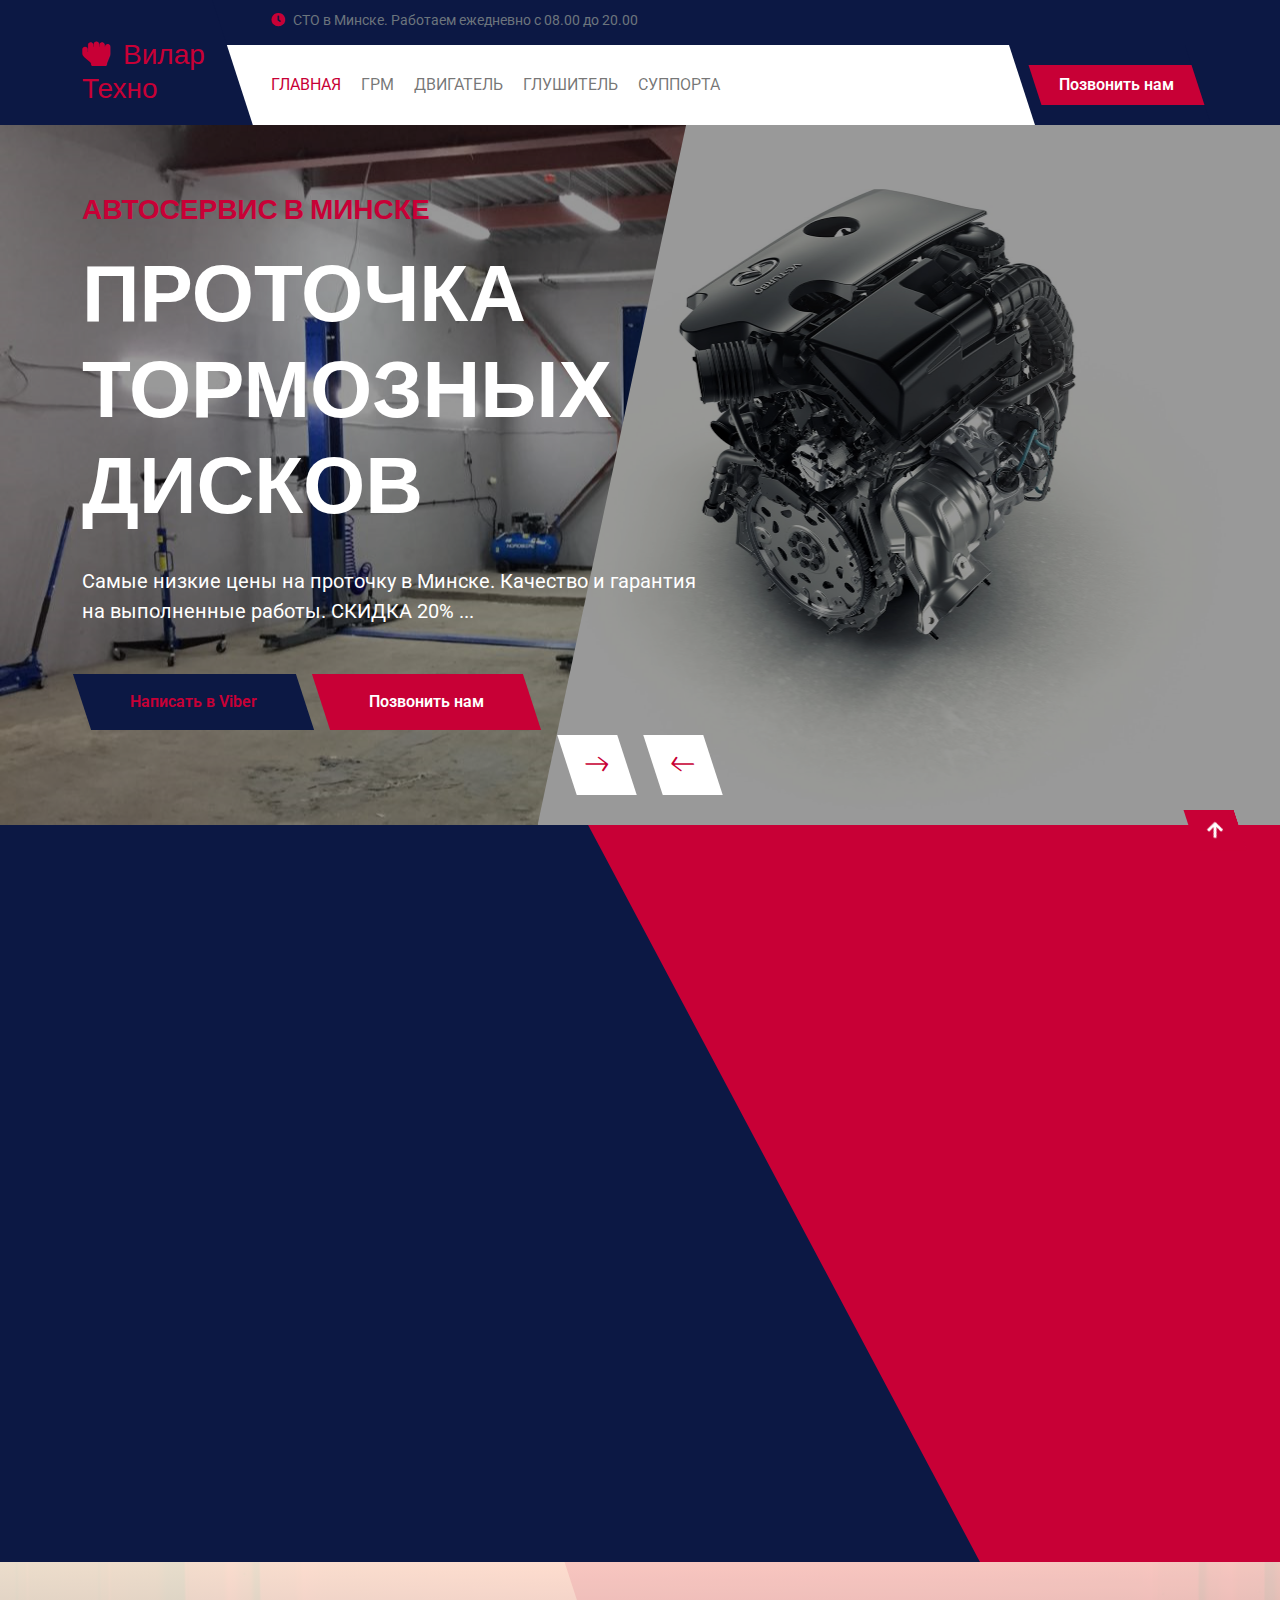
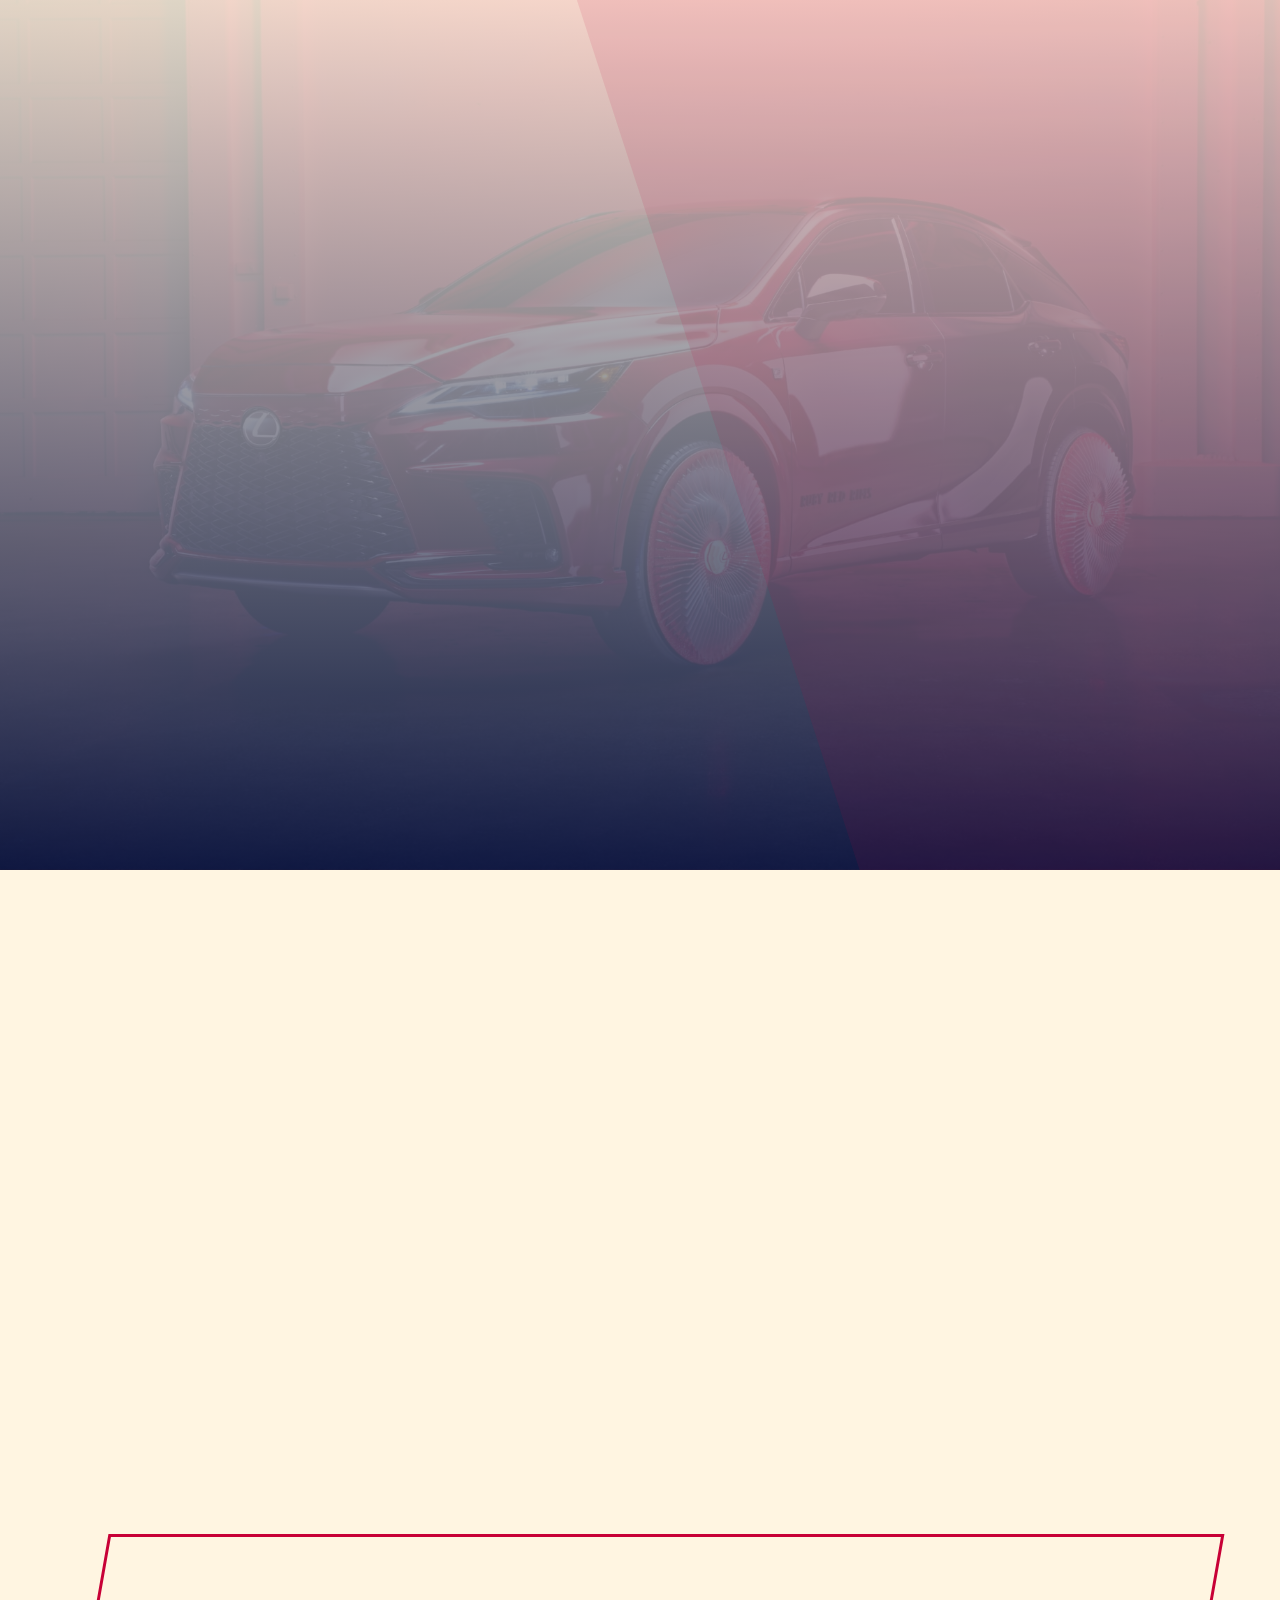
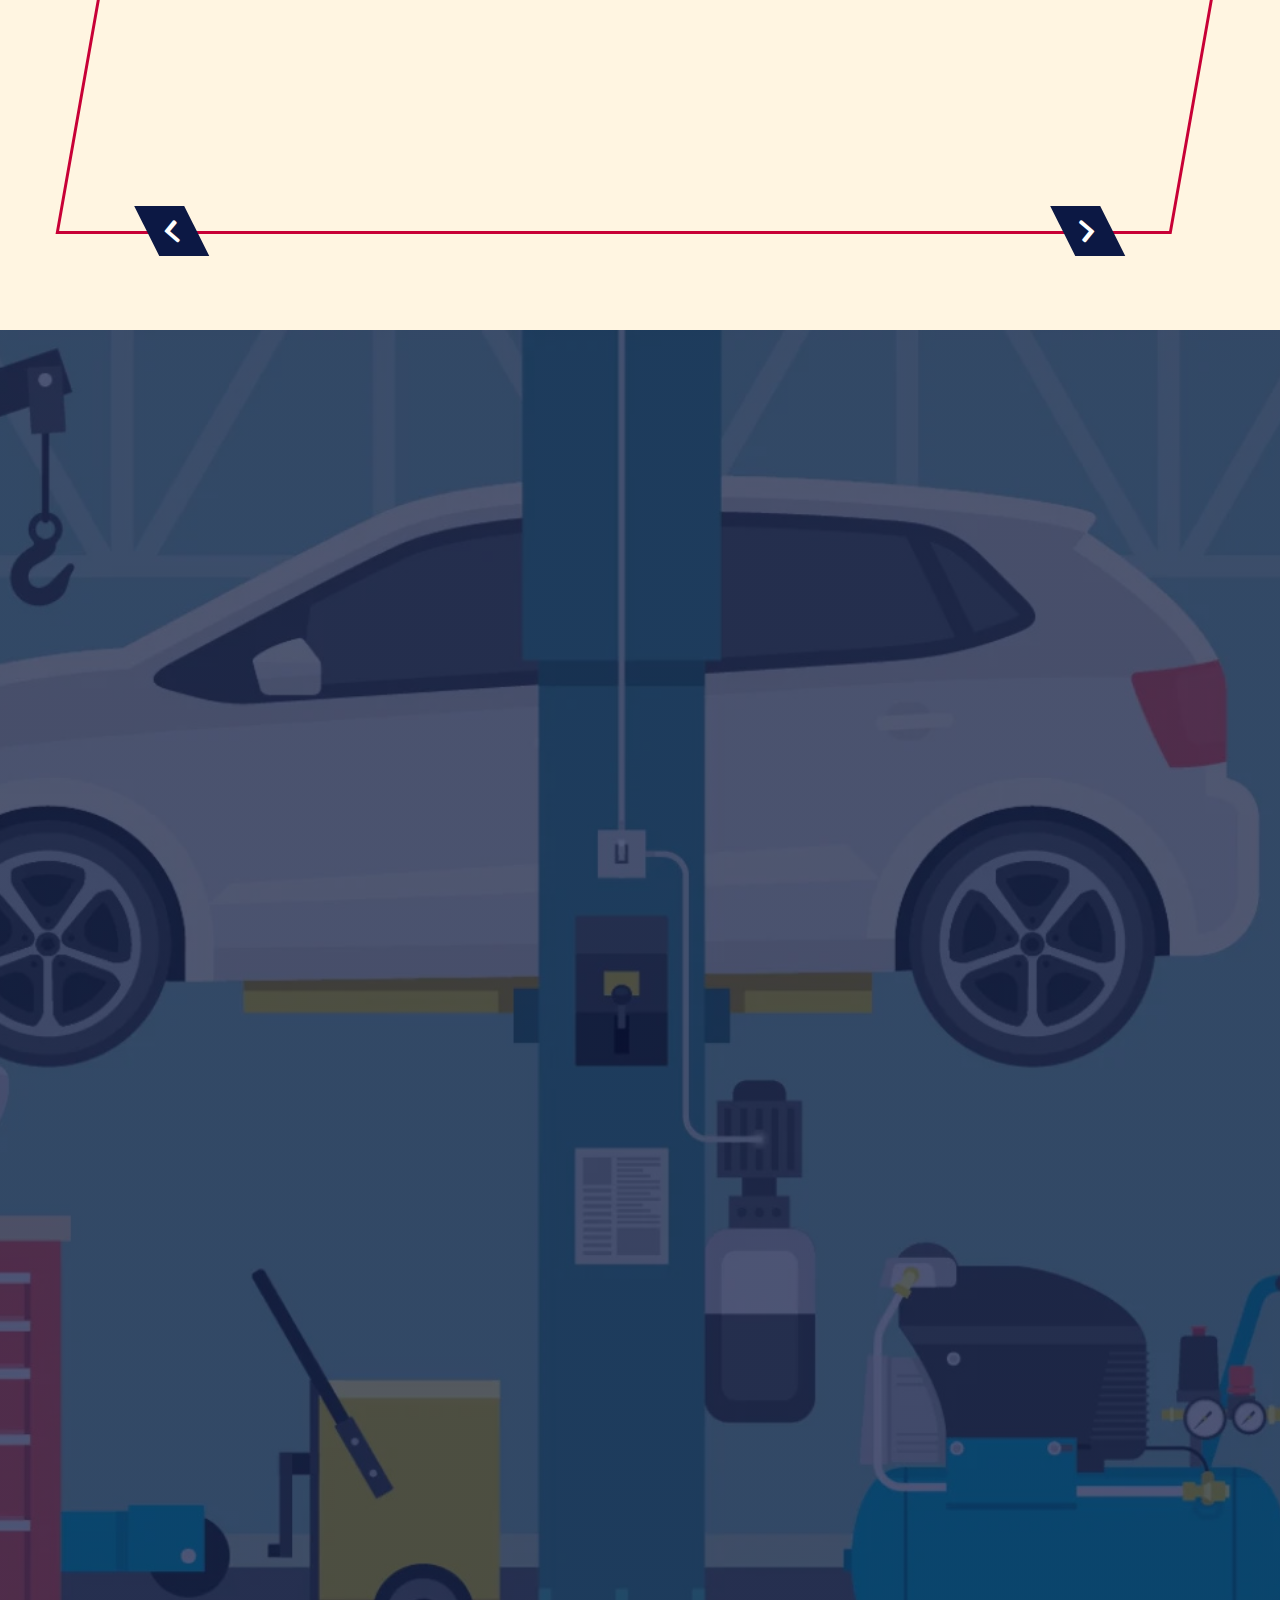
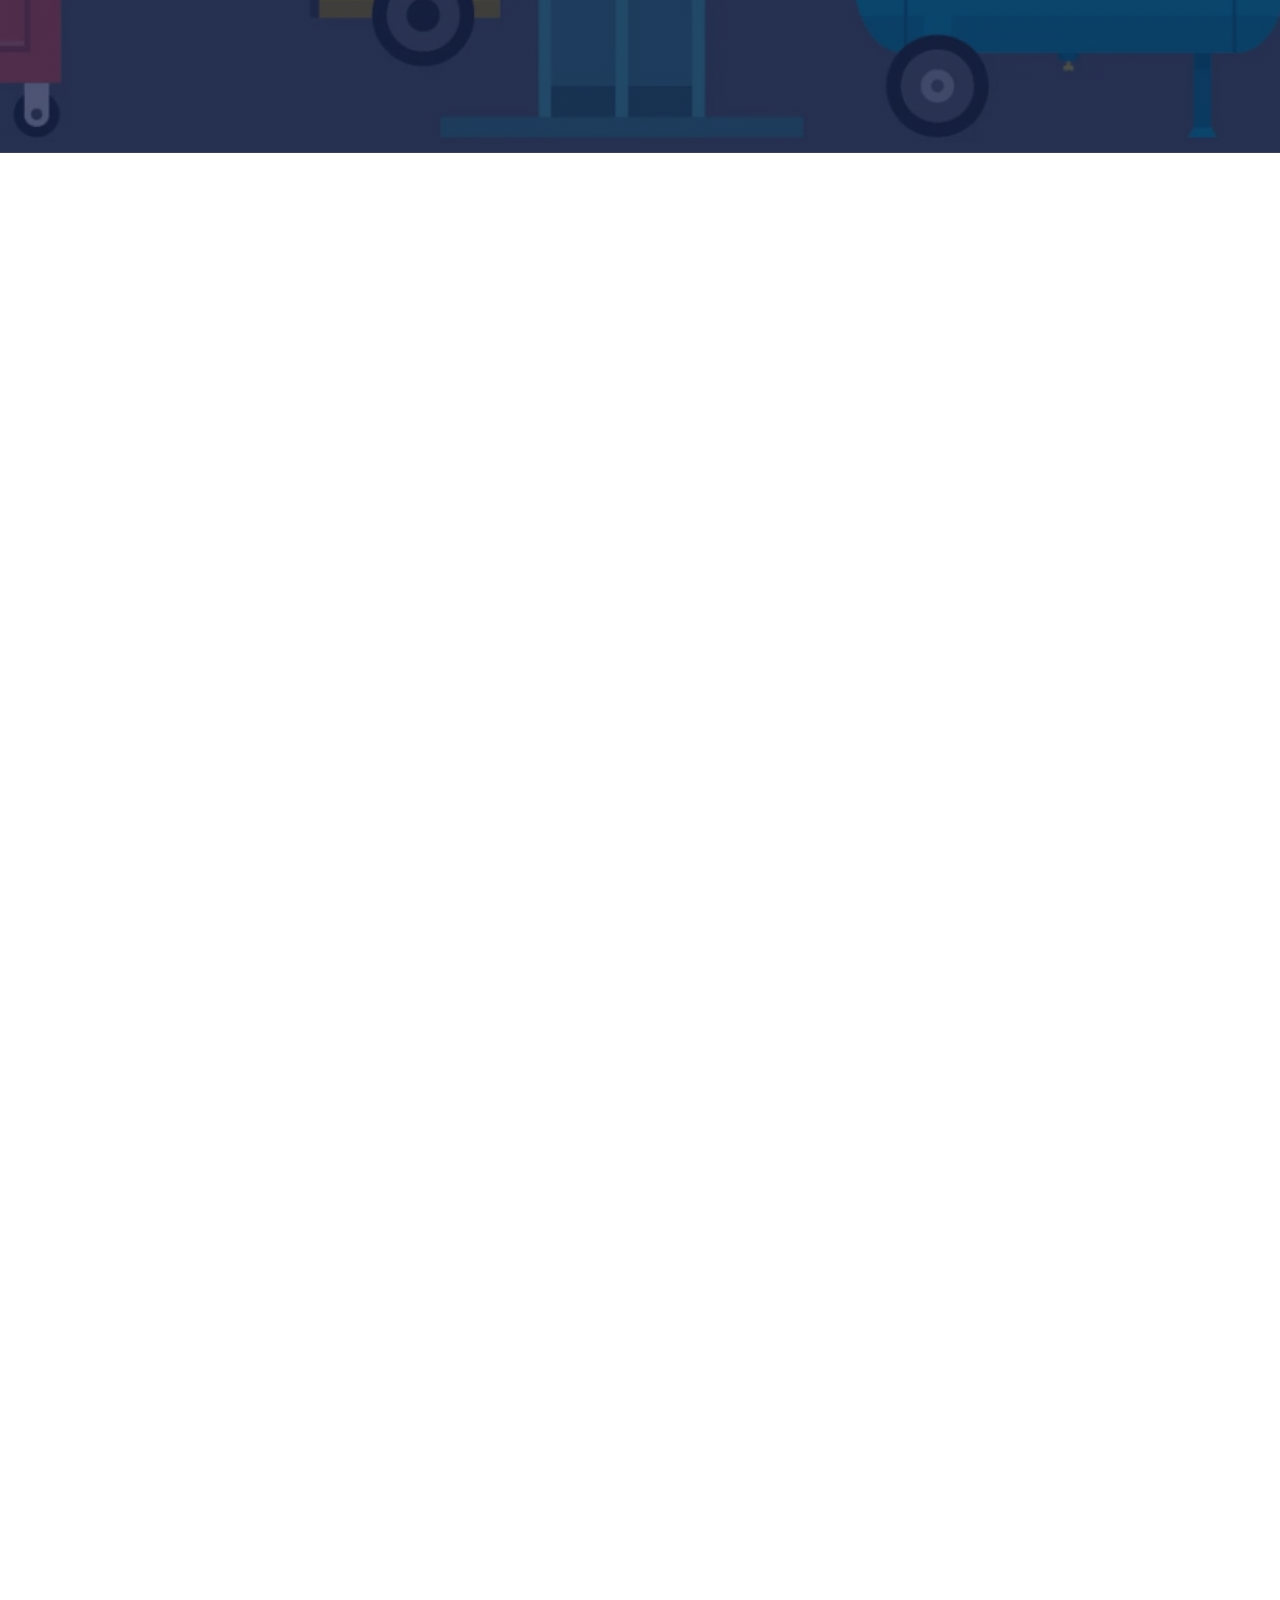
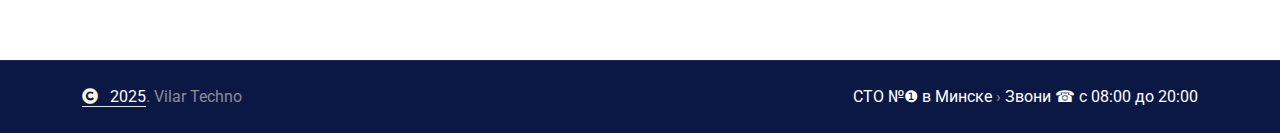
==== index.html @ a6d343c6 "Update index.html" ====
<!DOCTYPE html>
<html itemscope itemtype="https://schema.org/WebPage" xmlns="http://www.w3.org/1999/xhtml" xml:lang="ru" lang="ru">
<head>
        <meta charset="utf-8">
        <meta content="width=device-width, initial-scale=1.0" name="viewport">

        <title>ПРОТОЧКА ТОРМОЗНЫХ ДИСКОВ 🔴 МИНСК 🔴 ЦЕНЫ НА ПРОТОЧКУ СО СНЯТИЕМ И БЕЗ</title>

        <meta name="description" content="Проточка тормозных дисков в Минске 🔴 Цены на проточку дисков со снятием и без." />
        <meta name="keywords" content="" />

         <link rel="canonical" href="https://vilarby.github.io/" />
         <link rel="shortcut icon" href="/favicon.ico">
         <link rel="alternate" href="https://vilarby.github.io/" hreflang="ru-by" />

        <meta name="yandex-verification" content="7fc35f7004206ac0" />
        <meta name="google-site-verification" content="EMSIGxPIW5W_vWd7FLzvyX8pITOhOtqG-vkvmtOOxVk" />

        <!-- Google Web Fonts -->
        <link rel="preconnect" href="https://fonts.googleapis.com">
        <link rel="preconnect" href="https://fonts.gstatic.com" crossorigin="">
        <link href="https://fonts.googleapis.com/css2?family=Roboto:ital,wght@0,100;0,300;0,400;0,500;0,700;0,900;1,100;1,300;1,400;1,500;1,700;1,900&family=Teko:wght@300..700&display=swap" rel="stylesheet">

        <!-- Icon Font Stylesheet -->
        <link rel="stylesheet" href="css/45jo6dsBRBPU.css">
        <link href="css/rryzBgYyMhOM.css" rel="stylesheet">

        <!-- Libraries Stylesheet -->
        <link rel="stylesheet" href="css/6eoPZP9bNigS.css">
        <link href="css/NEYInuH8eap2.css" rel="stylesheet">


        <!-- Customized Bootstrap Stylesheet -->
        <link href="css/S4uwoy4mAhWU.css" rel="stylesheet">

        <!-- Template Stylesheet -->
        <link href="css/v2OoKoQlkrhb.css" rel="stylesheet">

<!-- Yandex.Metrika counter -->
<script type="text/javascript" >
   (function(m,e,t,r,i,k,a){m[i]=m[i]||function(){(m[i].a=m[i].a||[]).push(arguments)};
   m[i].l=1*new Date();
   for (var j = 0; j < document.scripts.length; j++) {if (document.scripts[j].src === r) { return; }}
   k=e.createElement(t),a=e.getElementsByTagName(t)[0],k.async=1,k.src=r,a.parentNode.insertBefore(k,a)})
   (window, document, "script", "https://mc.yandex.ru/metrika/tag.js", "ym");

   ym(101005890, "init", {
        clickmap:true,
        trackLinks:true,
        accurateTrackBounce:true,
        webvisor:true
   });
</script>
<noscript><div><img src="https://mc.yandex.ru/watch/101005890" style="position:absolute; left:-9999px;" alt="" /></div></noscript>
<!-- /Yandex.Metrika counter -->
    </head>

    <body>

        <!-- Spinner Start 
        <div id="spinner" class="show bg-white position-fixed translate-middle w-100 vh-100 top-50 start-50 d-flex align-items-center justify-content-center">
            <div class="spinner-border text-primary" style="width: 3rem; height: 3rem;" role="status">
                <span class="sr-only">Loading...</span>
            </div>
        </div>
         Spinner End -->

        <!-- Navbar & Hero Start -->
        <div class="container-fluid header-top">
            <div class="nav-shaps-2"></div>
            <div class="container d-flex align-items-center">
                <div class="d-flex align-items-center h-100">
                    <a class="navbar-brand" style="height: 125px;">
                        <h3 class="text-primary mb-0"><i class="fas fa-hand-rock me-2"></i> Вилар <br/> Техно</h3>
                        <!-- <img src="img/logo.png" alt="Logo"> -->
                    </a>
                </div>
                <div class="w-100 h-100">
                    <div class="topbar px-0 py-2 d-none d-lg-block" style="height: 45px;">
                        <div class="row gx-0 align-items-center">
                            <div class="col-lg-8 text-center text-lg-center mb-lg-0">
                                <div class="d-flex flex-wrap">

                                    <div class="pe-0">
                                        <a class="text-muted small"><i class="fa fa-clock text-primary me-2"></i>СТО  в Минске. Работаем ежедневно с 08.00 до 20.00</a>
                                    </div>
                                </div>
                            </div>
                            <div class="col-lg-4 text-center text-lg-end">
                                <div class="d-flex justify-content-end">
                                    <!-- <div class="d-flex align-items-center small">
                                        <a href="#" class="login-btn text-body me-3 pe-3"> <span>Viber</span></a>
                                        <a href="#" class="text-body me-3"> </a>
                                    </div>
                                    <div class="d-flex pe-3">
                                        <a class="btn p-0 text-primary me-3" href="#"><i class="fab fa-facebook-f"></i></a>
                                        <a class="btn p-0 text-primary me-3" href="#"><i class="fab fa-twitter"></i></a>
                                        <a class="btn p-0 text-primary me-3" href="#"><i class="fab fa-instagram"></i></a>
                                        <a class="btn p-0 text-primary me-0" href="#"><i class="fab fa-linkedin-in"></i></a>
                                    </div>-->
                                </div>
                            </div>
                        </div>
                    </div>
                    <div class="nav-bar px-0 py-lg-0" style="height: 80px;">
                        <nav class="navbar navbar-expand-lg navbar-light d-flex justify-content-lg-end">
                            <a class="navbar-brand-2">
                        <h3 class="text-primary mb-0"><i class="fas fa-hand-rock me-2"></i> Вилар <br/> Техно</h3>
                                <!-- <img src="img/logo.png" alt="Logo"> -->
                            </a> 
                            <button class="navbar-toggler" type="button" data-bs-toggle="collapse" data-bs-target="#navbarCollapse">
                                <span class="fa fa-bars"></span>
                            </button>
                            <div class="collapse navbar-collapse" id="navbarCollapse">
                                <div class="navbar-nav mx-0 mx-lg-auto">
                                    <a href="/" class="nav-item nav-link active">ГЛАВНАЯ</a>
                                    <a href="/grm.html" class="nav-item nav-link">ГРМ</a>
                                    <a href="/dvigatel.html" class="nav-item nav-link">ДВИГАТЕЛЬ</a>
                                    <a href="/glushitel.html" class="nav-item nav-link">ГЛУШИТЕЛЬ</a>
                                    <a href="/supporta.html" class="nav-item nav-link">СУППОРТА</a>

                                    <div class="nav-btn ps-3">
                                        <a href="tel:+375296165046" class="btn btn-primary py-2 px-4 ms-0 ms-lg-3"> <span>Позвонить нам</span></a>
                                    </div>
                                    <div class="nav-shaps-1"></div>
                                </div>
                            </div>
                        </nav>
                    </div>
                </div>
            </div>
        </div>
        <!-- Navbar & Hero End -->


        <!-- Carousel Start -->
        <div class="header-carousel owl-carousel overflow-hidden bg-dark">
            <div class="header-carousel-item hero-section">
                <div class="hero-bg-half-1"></div>
                <div class="carousel-caption">
                    <div class="container">
                        <div class="row g-4 align-items-center">
                            <div class="col-lg-7 animated fadeInLeft">
                                <div class="text-sm-center text-md-start">
                                    <h3 class="text-primary text-uppercase fw-bold mb-4">Автосервис в Минске</h3>
                                    <h1 class="display-1 text-white mb-4">ПРОТОЧКА ТОРМОЗНЫХ ДИСКОВ</h1>
                                    <p class="mb-5 fs-5">Самые низкие цены на проточку в Минске. Качество и гарантия на выполненные работы. СКИДКА 20% ... 
                                    </p>
                                    <div class="d-flex justify-content-center justify-content-md-start flex-shrink-0 mb-4">
                                        <a class="btn btn-dark py-3 px-4 px-md-5 me-2" href="viber://chat?number=+375296165046"> <span>Написать в Viber</span></a>
                                        <a class="btn btn-primary py-3 px-4 px-md-5 ms-2" href="tel:+375296165046"><span>Позвонить нам</span></a>
                                    </div>
                                </div>
                            </div>
                        </div>
                    </div>
                </div>
            </div>
            <div class="header-carousel-item hero-section">
                <div class="hero-bg-half-2"></div>
                <div class="carousel-caption">
                    <div class="container">
                        <div class="row g-4 align-items-center">
                            <div class="col-lg-7 animated fadeInLeft">
                                <div class="text-sm-center text-md-start">
                                    <h3 class="text-primary text-uppercase fw-bold mb-4">Автосервис в Минске</h3>
                                    <h1 class="display-2 text-white mb-4">ПРОТОЧКА ДИСКОВ В МИНСКЕ</h1>
                                    <p class="mb-5 fs-5">Качество и состояние тормозных дисков играют ключевую роль в обеспечении безопасности на дороге ... 
                                    </p>
                                    <div class="d-flex justify-content-center justify-content-md-start flex-shrink-0 mb-4">
                                        <a class="btn btn-dark py-3 px-4 px-md-5 me-2" href="viber://chat?number=+375296165046"> <span>Написать в Viber</span></a>
                                        <a class="btn btn-primary py-3 px-4 px-md-5 ms-2" href="tel:+375296165046"><span>Позвонить нам</span></a>
                                    </div>
                                </div>
                            </div>
                        </div>
                    </div>
                </div>
            </div>
        </div>
        <!-- Carousel End -->

        <!-- About Start -->
        <div class="container-fluid about pt-5">
            <div class="container pt-5">
                <div class="row g-5">
                    <div class="col-xl-6 wow fadeInLeft" data-wow-delay="0.2s">
                        <div class="about-content h-100">
                            <h3 class="text-primary">СТО в Минске</h3>
                            <h2 class="display-4 text-white mb-4">Протачиваем диски без снятия.</h2>
                            <p class="mb-4">Оборудование эффективно убирает неровности и шероховатости. 100% восстанавливает геометрию вращения диска.</p>
                            <div class="tab-class pb-4">
                                <ul class="nav d-flex mb-2">
                                    <li class="nav-item mb-3">
                                        <a class="d-flex py-2 active" data-bs-toggle="pill" href="#tab-1">
                                            <span style="width: 150px;">Снятый диск</span>
                                        </a>
                                    </li>
                                    <li class="nav-item mb-3">
                                        <a class="d-flex py-2 mx-3" data-bs-toggle="pill" href="#tab-2">
                                            <span style="width: 150px;">Со снятием</span>
                                        </a>
                                    </li>
                                    <li class="nav-item mb-3">
                                        <a class="d-flex py-2" data-bs-toggle="pill" href="#tab-3">
                                            <span style="width: 150px;">Без снятия</span>
                                        </a>
                                    </li>
                                </ul>
                                <div class="tab-content">
                                    <div id="tab-1" class="tab-pane fade show p-0 active">
                                        <div class="row">
                                            <div class="col-12">
                                                <div class="d-flex align-items-center border-top border-bottom py-4">
                                                    <p class="mb-0">Снятый диск - производим проточку на оборудовании в нашем автосервисе, снятого Вами диска с автомобиля.
                                                    </p>
                                                </div>
                                            </div>
                                        </div>
                                    </div>
                                    <div id="tab-2" class="tab-pane fade show p-0">
                                        <div class="row">
                                            <div class="col-12">
                                                <div class="d-flex align-items-center border-top border-bottom py-4">
                                                    <p class="mb-0">Со снятием - автомастера снимают диск в нашем автосервисе и производят проточку на оборудовании.
                                                    </p>
                                                </div>
                                            </div>
                                        </div>
                                    </div>
                                    <div id="tab-3" class="tab-pane fade show p-0">
                                        <div class="row">
                                            <div class="col-12">
                                                <div class="d-flex align-items-center border-top border-bottom py-4">
                                                    <p class="mb-0">Без снятия - пригоняете Ваш автомобиль в наш автосервис, где автомастера производят проточку без снятия диска с авто.
                                                    </p>
                                                </div>
                                            </div>
                                        </div>
                                    </div>
                                </div>
                            </div>
                            <div class="row g-4 align-items-center">
                                <div class="col-sm-6">
                                    <a href="viber://chat?number=+375296165046" class="btn btn-primary py-3 px-5"> <span>Написать в Viber</span></a>
                                </div>
                                <div class="col-sm-6">
                                    <div class="d-flex flex-shrink-0 ps-4">
                                        <a href="#" class="btn btn-light btn-lg-square position-relative wow tada" data-wow-delay=".9s">
                                            <i class="fa fa-phone-alt fa-2x"></i>
                                            <div class="position-absolute" style="top: 5px; right: 5px;">
                                                <span><i class="fa fa-comment-dots text-dark"></i></span>
                                            </div>
                                        </a>
                                        <div class="d-flex flex-column ms-3">
                                            <span>Контактный телефон</span>
                                            <a href="tel:+375296165046"><span class="text-white">+375 29 616-50-46</span></a>
                                        </div>
                                    </div>
                                </div>
                            </div>
                        </div>
                    </div>
                    <div class="col-xl-6 wow fadeInUp" data-wow-delay="0.2s">
                        <div class="about-img h-100">
                            <div class="about-img-inner d-flex h-100">
                                <img src="images/Uo0MBPfukdzV.png" class="img-fluid w-100" style="object-fit: cover;" alt="">
                            </div>
                        </div>
                    </div>
                </div>
            </div>
        </div>
        <!-- About End -->

        <!-- Fitness Goal start -->
        <div class="container-fluid goal pt-5">
            <div class="container pt-5">
                <div class="row g-5">
                    <div class="col-lg-6 wow fadeInLeft" data-wow-delay="0.2s">
                        <div class="goal-content">
                            <h3 class="text-primary">СТО в Минске</h3>
                            <h2 class="display-4 mb-4">Наш автосервис</h2>
                            <div class="goal-item d-flex p-4">
                                <div class="d-flex me-4">
                                    <div class="bg-primary d-inline p-3" style="width: 80px; height: 80px;">
                                        <img src="images/N6tOGApb3bsw.png" class="img-fluid" alt="">
                                    </div>
                                </div>
                                <div>
                                    <h2>Только опытные мастера</h2>
                                    <p class="text-white mb-0">Опыт наших автомастеров - более 15 лет</p>
                                </div>
                            </div>

                            <div class="goal-item d-flex p-4 mb-4">
                                <div class="d-flex me-4">
                                    <div class="bg-primary d-inline p-3" style="width: 80px; height: 80px;">
                                        <img src="images/N6tOGApb3bsw.png" class="img-fluid" alt="">
                                    </div>
                                </div>
                                <div>
                                    <h2>Честная гарантия на работу</h2>
                                    <p class="text-white mb-0">В отличие от других автосервисов, мы даём гарантию на проточку дисков</p>
                                </div>
                            </div>

                            <div class="goal-item d-flex p-4 mb-4">
                                <div class="d-flex me-4">
                                    <div class="bg-primary d-inline p-3" style="width: 80px; height: 80px;">
                                        <img src="images/N6tOGApb3bsw.png" class="img-fluid" alt="">
                                    </div>
                                </div>
                                <div>
                                    <h2>Обслуживаем все авто</h2>
                                    <p class="text-white mb-0">Занимаемся обслуживанием всех марок автомобилей</p>
                                </div>
                            </div>

                            <div class="ms-1">
                                <a href="tel:+375296165046" class="btn btn-primary py-3 px-5 ms-2"> <span>Позвонить нам</span></a>
                            </div>
                        </div>
                    </div>
                    <div class="col-lg-6 wow fadeInRight" data-wow-delay="0.2s">
                        <div class="h-100">
                            <img src="images/QKlivVoUUSIt.jpg" class="img-fluid h-100" style="object-fit: cover;" alt="">
                        </div>
                    </div>
                </div>
            </div>
        </div>
        <!-- Fitness Goal End -->

        <!-- Features Start -->
        <div class="container-fluid feature bg-light py-5">
            <div class="container py-5">
                <div class="text-center mx-auto pb-5 wow fadeInUp" data-wow-delay="0.2s" style="max-width: 800px;">
                    <h3 class="text-primary"> Почему мы?</h3>
                    <h2 class="display-4 mb-4">Проточка дисков</h2>
                    <p class="mb-0">Тормозные диски отвечают за эффективность торможения автомобиля, и любые дефекты или износ могут привести к увеличению тормозного пути или даже к полному выходу из строя тормозной системы.
                    </p>
                </div>
                <div class="feature-carousel owl-carousel">
                    <div class="feature-item wow fadeInUp" data-wow-delay="0.2s">
                        <div class="feature-img">
                            <img src="images/wwfhQTjRDGl3.jpg" class="img-fluid w-100" alt="">
                        </div>
                        <div class="feature-content p-4">
                            <h4 class="mb-3">Износ</h4>
                            <p class="mb-4">Со временем тормозные диски изнашиваются, что может привести к снижению их эффективности.
                            </p>
                            <a href="tel:+375296165046" class="btn btn-primary py-2 px-4"> <span>Позвонить нам</span></a>
                        </div>
                    </div>
                    <div class="feature-item wow fadeInUp" data-wow-delay="0.4s">
                        <div class="feature-img">
                            <img src="images/iG0pESSACGR5.jpg" class="img-fluid w-100" alt="">
                        </div>
                        <div class="feature-content p-4">
                            <h4 class="mb-3">Нагрев</h4>
                            <p class="mb-4">Если автомобили не используются долгое время или эксплуатируются в условиях повышенной влажности, тормозные диски могут подвергаться коррозии.
                            </p>
                            <a href="tel:+375296165046" class="btn btn-primary py-2 px-4"> <span>Позвонить нам</span></a>
                        </div>
                    </div>
                    <div class="feature-item wow fadeInUp" data-wow-delay="0.6s">
                        <div class="feature-img">
                            <img src="images/wt22nv8XaNcI.jpg" class="img-fluid w-100" alt="">
                        </div>
                        <div class="feature-content p-4">
                            <h4 class="mb-3">Коррозия</h4>
                            <p class="mb-4">Тормоза нагреваются при работе, и если диски перегреваются, это может вызвать их деформацию или трещины.
                            </p>
                            <a href="tel:+375296165046" class="btn btn-primary py-2 px-4"> <span>Позвонить нам</span></a>
                        </div>
                    </div>
                    <div class="feature-item">
                        <div class="feature-img">
                            <img src="images/5Ew6t2b90ILP.jpg" class="img-fluid w-100" alt="">
                        </div>
                        <div class="feature-content p-4">
                            <h4 class="mb-3">Регулярное обслуживание</h4>
                            <p class="mb-4">Важно регулярно проверять тормозную систему, включая диски, колодки и жидкость, чтобы обеспечить их исправное состояние и предотвратить аварийные ситуации.
                            </p>
                            <a href="tel:+375296165046" class="btn btn-primary py-2 px-4"> <span>Позвонить нам</span></a>
                        </div>
                    </div>
                </div>
                <div class="feature-shaps"></div>
            </div>
        </div>
        <!-- Features End -->


        <!-- Courses Start -->
        <div class="container-fluid courses overflow-hidden py-5">
            <div class="container py-5">
                <div class="text-center mx-auto pb-5 wow fadeInUp" data-wow-delay="0.2s" style="max-width: 800px;">
                    <h4 class="text-primary"> СТО в Минске</h4>
                    <h2 class="display-4 text-white mb-4">Услуги нашего СТО</h2>
                </div>
                <div class="row gy-4 gx-0 justify-content-center">
                    <div class="col-md-6 col-lg-4 wow fadeInUp" data-wow-delay="0.2s">
                        <div class="courses-item">
                            <div class="courses-item-inner p-4">
                                <div class="d-flex justify-content-between mb-4">
                                    <div class="courses-icon-img p-3">
                                        <img src="images/N6tOGApb3bsw.png" class="img-fluid" alt="">
                                    </div>
                                    <div class="data-info d-flex flex-column">
                                        <div class="courses-trainer d-flex align-items-center mb-1">
                                            <div class="me-2" style="width: 25px; height: 25px;">
                                                <img src="img/testimonial-3.jpg" class="img-fluid" alt="">
                                            </div>
                                            <p class="mb-0">Двигатель</p>
                                        </div>
                                        <div class="courses-date">
                                            <p class="mb-1"></p>
                                            <p class="mb-0"></p>
                                        </div>
                                    </div>
                                </div>
                                <a class="d-inline-block h4 mb-3"> Ремонт двигателя</a>
                                <p class="mb-4">Ремонт, замена, диагностика двигателя.
                                </p>
                                <a href="tel:+375296165046" class="btn btn-primary py-2 px-4"> <span>Узнать цену</span></a>
                            </div>
                        </div>
                    </div>
                    <div class="col-md-6 col-lg-4 wow fadeInUp" data-wow-delay="0.4s">
                        <div class="courses-item">
                            <div class="courses-item-inner p-4">
                                <div class="d-flex justify-content-between mb-4">
                                    <div class="courses-icon-img p-3">
                                        <img src="images/N6tOGApb3bsw.png" class="img-fluid" alt="">
                                    </div>
                                    <div class="data-info d-flex flex-column">
                                        <div class="courses-trainer d-flex align-items-center mb-1">
                                            <div class="me-2" style="width: 25px; height: 25px;">
                                                <img src="img/testimonial-3.jpg" class="img-fluid" alt="">
                                            </div>
                                            <p class="mb-0">Подвеска</p>
                                        </div>
                                        <div class="courses-date">
                                            <p class="mb-1"></p>
                                            <p class="mb-0"></p>
                                        </div>
                                    </div>
                                </div>
                                <a class="d-inline-block h4 mb-3"> Ремонт подвески</a>
                                <p class="mb-4">Ремонт, замена, диагностика подвески.
                                </p>
                                <a href="tel:+375296165046" class="btn btn-primary py-2 px-4"> <span>Узнать цену</span></a>
                            </div>
                        </div>
                    </div>
                    <div class="col-md-6 col-lg-4 wow fadeInUp" data-wow-delay="0.6s">
                        <div class="courses-item">
                            <div class="courses-item-inner p-4">
                                <div class="d-flex justify-content-between mb-4">
                                    <div class="courses-icon-img p-3">
                                        <img src="images/N6tOGApb3bsw.png" class="img-fluid" alt="">
                                    </div>
                                    <div class="data-info d-flex flex-column">
                                        <div class="courses-trainer d-flex align-items-center mb-1">
                                            <div class="me-2" style="width: 25px; height: 25px;">
                                                <img src="img/testimonial-3.jpg" class="img-fluid" alt="">
                                            </div>
                                            <p class="mb-0">Масло</p>
                                        </div>
                                        <div class="courses-date">
                                            <p class="mb-1"></p>
                                            <p class="mb-0"></p>
                                        </div>
                                    </div>
                                </div>
                                <a class="d-inline-block h4 mb-3"> Замена масла</a>
                                <p class="mb-4">Экспресс замена масла в Вашем автомобиле.
                                </p>
                                <a href="tel:+375296165046" class="btn btn-primary py-2 px-4"> <span>Узнать цену</span></a>
                            </div>
                        </div>
                    </div>
                    <div class="col-md-6 col-lg-4 wow fadeInUp" data-wow-delay="0.2s">
                        <div class="courses-item">
                            <div class="courses-item-inner p-4">
                                <div class="d-flex justify-content-between mb-4">
                                    <div class="courses-icon-img p-3">
                                        <img src="images/N6tOGApb3bsw.png" class="img-fluid" alt="">
                                    </div>
                                    <div class="data-info d-flex flex-column">
                                        <div class="courses-trainer d-flex align-items-center mb-1">
                                            <div class="me-2" style="width: 25px; height: 25px;">
                                                <img src="img/testimonial-3.jpg" class="img-fluid" alt="">
                                            </div>
                                            <p class="mb-0">Сцепление</p>
                                        </div>
                                        <div class="courses-date">
                                            <p class="mb-1"></p>
                                            <p class="mb-0"></p>
                                        </div>
                                    </div>
                                </div>
                                <a class="d-inline-block h4 mb-3"> Замена сцепления</a>
                                
                                <p class="mb-4">Качественная замена сцепления Вашего авто.
                                </p>
                                <a href="tel:+375296165046" class="btn btn-primary py-2 px-4"> <span>Узнать цену</span></a>
                            </div>
                        </div>
                    </div>
                    <div class="col-md-6 col-lg-4 wow fadeInUp" data-wow-delay="0.4s">
                        <div class="courses-item">
                            <div class="courses-item-inner p-4">
                                <div class="d-flex justify-content-between mb-4">
                                    <div class="courses-icon-img p-3">
                                        <img src="images/N6tOGApb3bsw.png" class="img-fluid" alt="">
                                    </div>
                                    <div class="data-info d-flex flex-column">
                                        <div class="courses-trainer d-flex align-items-center mb-1">
                                            <div class="me-2" style="width: 25px; height: 25px;">
                                                <img src="img/testimonial-3.jpg" class="img-fluid" alt="">
                                            </div>
                                            <p class="mb-0">Тормоза</p>
                                        </div>
                                        <div class="courses-date">
                                            <p class="mb-1"></p>
                                            <p class="mb-0"></p>
                                        </div>
                                    </div>
                                </div>
                                <a class="d-inline-block h4 mb-3"> Тормозная система</a>
                                <p class="mb-4">Ремонт, замена, диагностика тормозов.
                                </p>
                                <a href="tel:+375296165046" class="btn btn-primary py-2 px-4"> <span>Узнать цену</span></a>
                            </div>
                        </div>
                    </div>
                    <div class="col-md-6 col-lg-4 wow fadeInUp" data-wow-delay="0.4s">
                        <div class="courses-item">
                            <div class="courses-item-inner p-4">
                                <div class="d-flex justify-content-between mb-4">
                                    <div class="courses-icon-img p-3">
                                        <img src="images/N6tOGApb3bsw.png" class="img-fluid" alt="">
                                    </div>
                                    <div class="data-info d-flex flex-column">
                                        <div class="courses-trainer d-flex align-items-center mb-1">
                                            <div class="me-2" style="width: 25px; height: 25px;">
                                                <img src="img/testimonial-3.jpg" class="img-fluid" alt="">
                                            </div>
                                            <p class="mb-0">ГРМ</p>
                                        </div>
                                        <div class="courses-date">
                                            <p class="mb-1"></p>
                                            <p class="mb-0"></p>
                                        </div>
                                    </div>
                                </div>
                                <a class="d-inline-block h4 mb-3"> Замена ГРМ</a>
                                <p class="mb-4">Качественная замена ремня и цепи ГРМ.
                                </p>
                                <a href="tel:+375296165046" class="btn btn-primary py-2 px-4"> <span>Узнать цену</span></a>
                            </div>
                        </div>
                    </div>
                    <div class="col-md-6 col-lg-4 wow fadeInUp" data-wow-delay="0.4s">
                        <div class="courses-item">
                            <div class="courses-item-inner p-4">
                                <div class="d-flex justify-content-between mb-4">
                                    <div class="courses-icon-img p-3">
                                        <img src="images/N6tOGApb3bsw.png" class="img-fluid" alt="">
                                    </div>
                                    <div class="data-info d-flex flex-column">
                                        <div class="courses-trainer d-flex align-items-center mb-1">
                                            <div class="me-2" style="width: 25px; height: 25px;">
                                                <img src="img/testimonial-3.jpg" class="img-fluid" alt="">
                                            </div>
                                            <p class="mb-0">Подшипник</p>
                                        </div>
                                        <div class="courses-date">
                                            <p class="mb-1"></p>
                                            <p class="mb-0"></p>
                                        </div>
                                    </div>
                                </div>
                                <a class="d-inline-block h4 mb-3"> Замена подшипников</a>
                                <p class="mb-4">Качественная и экспресс замена опорных подшипников.
                                </p>
                                <a href="tel:+375296165046" class="btn btn-primary py-2 px-4"> <span>Узнать цену</span></a>
                            </div>
                        </div>
                    </div>
                    <div class="col-md-6 col-lg-4 wow fadeInUp" data-wow-delay="0.4s">
                        <div class="courses-item">
                            <div class="courses-item-inner p-4">
                                <div class="d-flex justify-content-between mb-4">
                                    <div class="courses-icon-img p-3">
                                        <img src="images/N6tOGApb3bsw.png" class="img-fluid" alt="">
                                    </div>
                                    <div class="data-info d-flex flex-column">
                                        <div class="courses-trainer d-flex align-items-center mb-1">
                                            <div class="me-2" style="width: 25px; height: 25px;">
                                                <img src="img/testimonial-3.jpg" class="img-fluid" alt="">
                                            </div>
                                            <p class="mb-0">Глушитель</p>
                                        </div>
                                        <div class="courses-date">
                                            <p class="mb-1"></p>
                                            <p class="mb-0"></p>
                                        </div>
                                    </div>
                                </div>
                                <a class="d-inline-block h4 mb-3"> Ремонт глушителя</a>
                                <p class="mb-4">Ремонт, замена, диагностика глушителя в автомобиле.
                                </p>
                                <a href="tel:+375296165046" class="btn btn-primary py-2 px-4"> <span>Узнать цену</span></a>
                            </div>
                        </div>
                    </div>
                    <div class="col-md-6 col-lg-4 wow fadeInUp" data-wow-delay="0.6s">
                        <div class="courses-item">
                            <div class="courses-item-inner p-4">
                                <div class="d-flex justify-content-between mb-4">
                                    <div class="courses-icon-img p-3">
                                        <img src="images/N6tOGApb3bsw.png" class="img-fluid" alt="">
                                    </div>
                                    <div class="data-info d-flex flex-column">
                                        <div class="courses-trainer d-flex align-items-center mb-1">
                                            <div class="me-2" style="width: 25px; height: 25px;">
                                                <img src="img/testimonial-3.jpg" class="img-fluid" alt="">
                                            </div>
                                            <p class="mb-0">Турбина</p>
                                        </div>
                                        <div class="courses-date">
                                            <p class="mb-1"></p>
                                            <p class="mb-0"></p>
                                        </div>
                                    </div>
                                </div>
                                <a class="d-inline-block h4 mb-3"> Ремонт турбин</a>
                                <p class="mb-4">Ремонт, замена, диагностика турбин в автомобиле.
                                </p>
                                <a href="tel:+375296165046" class="btn btn-primary py-2 px-4"> <span>Узнать цену</span></a>
                            </div>
                        </div>
                    </div>
                    <div class="col-12 text-center wow fadeInUp" data-wow-delay="0.2s">
                        <a href="viber://chat?number=+375296165046" class="btn btn-primary py-3 px-5"> <span>Написать в Viber</span></a>
                    </div>
                </div>
            </div>
        </div>
        <!-- Courses End -->

        <!-- Blog Start -->
        <div class="container-fluid blog py-5">
            <div class="container py-5">
                <div class="text-center mx-auto pb-5 wow fadeInUp" data-wow-delay="0.2s" style="max-width: 800px;">
                    <h4 class="text-primary">  Наш автосервис в Минске</h4>
                    <h3 class="display-4 mb-4">Как нас найти?</h3>
                    <p class="mb-0">Наш автосервис находится по адресу: г. Минск, Фрунзенский район, ул. Масюковщина, 34В-113. Режим работы - ежедневно с 08.00 до 20.00. К оплате принимаются наличные или физические карты РБ.
                    </p>
                </div>

 <iframe src="https://www.google.com/maps/embed?pb=!1m18!1m12!1m3!1d7729.133918506226!2d27.44246578581657!3d53.93315503891919!2m3!1f0!2f0!3f0!3m2!1i1024!2i768!4f13.1!3m3!1m2!1s0x46dbc4dd3240e955%3A0xb66442910a7f53aa!2z0KHQotCeIE7inbYg0LIg0JzQuNC90YHQutC1IC0g0J7QntCeICLQktC40LvQsNGAINCi0LXRhdC90L4i!5e0!3m2!1sru!2sby!4v1580860295602!5m2!1sru!2sby" width="100%" height="500" frameborder="0" style="border:0;" allowfullscreen=""></iframe></small>           

 </div>
        </div>
        <!-- Blog End -->

   

        <!-- Footer Start -->
        <div class="container-fluid footer py-5 wow fadeIn" data-wow-delay="0.2s">
            <div class="container py-5">
                <div class="row g-5 mb-5 align-items-center">
                    <div class="col-lg-7">
                        <div class="position-relative d-flex" style="transform: skew(18deg);">
                            <!--<input class="form-control border-0 w-100 py-3 pe-5" type="text" placeholder="Email address to Subscribe">
                            <button type="button" class="btn-primary py-2 px-4 ms-3"> <span>Subscribe</span></button> -->
                        </div>
                    </div>
                    <div class="col-lg-5">
                        <div class="d-flex align-items-center justify-content-center justify-content-lg-end">
                            <a class="btn btn-primary btn-md-square me-3" href="viber://chat?number=+375296165046"><i class="fab fa-telegram"></i></a>
                            <a class="btn btn-primary btn-md-square me-3" href="tel:+375296165046"><i class="fab fa-viber"></i></a>
                            <!--<a class="btn btn-primary btn-md-square me-3" href=""><i class="fab fa-facebook-f"></i></a>
                            <a class="btn btn-primary btn-md-square me-0" href=""><i class="fab fa-linkedin-in"></i></a> -->
                        </div>
                    </div>
                </div>
                <div class="row g-5">
                    <div class="col-md-6 col-lg-6 col-xl-3">
                        <div class="footer-item">
                            <h4 class="text-white mb-4"><i class="fas fa-hand-rock text-primary me-2"></i> Вилар Техно</h4>
                            <p class="mb-0">Наш автосервис предлагает огромный перечень услуг по ремонту авто в Минске</p>
                        </div>
                    </div>
                    <div class="col-md-6 col-lg-6 col-xl-3">
                        <div class="footer-item">
                            <h4 class="text-white mb-4"> Услуги</h4>
                            <a href="/" rel="nofollow"> Главная</a>
                            <a href="/grm.html" rel="nofollow"> ГРМ</a>
                            <a href="/dvigatel.html" rel="nofollow"> Двигатель</a>
                            <a href="/glushitel.html" rel="nofollow"> Глушитель</a>
                            <a href="/supporta.html" rel="nofollow"> Суппорта</a>
                        </div>
                    </div>
                    <div class="col-md-6 col-lg-6 col-xl-3">
                        <div class="footer-item">
                            <h4 class="text-white mb-4"> Контакты</h4>
                            <div class="row g-2">
                                <div class="col-12">
                                    <div class="d-flex">
                                        <i class="fas fa-map-marker-alt text-primary me-2"></i>
                                        <div>
                                            <h5 class="text-white mb-2">Город</h5>
                                            <p class="mb-0">220140, г. Минск, Фрунзенский район</p>
                                        </div>
                                    </div>
                                </div>
                                <div class="col-12">
                                    <div class="d-flex">
                                        <i class="fas fa-map-marker-alt text-primary me-2"></i>
                                        <div>
                                            <h5 class="text-white mb-2">Улица</h5>
                                            <p class="mb-0">ул. Масюковщина, 34В-113</p>
                                        </div>
                                    </div>
                                </div>
                                <div class="col-12">
                                    <div class="d-flex">
                                        <i class="fa fa-phone-alt text-primary me-2"></i>
                                        <div>
                                            <h5 class="text-white mb-2">Телефон</h5>
                                            <p class="mb-0">+375 29 616-50-46</p>
                                        </div>
                                    </div>
                                </div>
                            </div>
                        </div>
                    </div>
                    <div class="col-md-6 col-lg-6 col-xl-3">
                        <div class="footer-item">
                            <h4 class="text-white mb-4">Реквизиты</h4>
                            <div class="row g-2">
                            
                    <p>Банковские реквизиты<br/> УНП 191689632<br/> р\с 301200006182<br/> ОАО "Белгазпромбанк"<p>

                            </div>
                        </div>
                    </div>
                </div>
            </div>
        </div>
        <!-- Footer End -->

        
        <!-- Copyright Start -->
        <div class="container-fluid copyright py-4">
            <div class="container">
                <div class="row g-4 align-items-center">

                    <div class="col-md-6 text-center text-md-start mb-md-0">
                        <span class="text-body"><a class="border-bottom text-white"><i class="fas fa-copyright text-light me-2"></i> 2025</a>.  Vilar Techno</span>
                    </div>

                    <div class="col-md-6 text-center text-md-end text-body">
<div vocab="https://schema.org/" typeof="BreadcrumbList">
  <span property="itemListElement" typeof="ListItem">
    <a property="item" typeof="WebPage" href="https://vilarby.github.io/#">
     <span property="name" style="color:white;">СТО №❶ в Минске</span></a>
     <meta property="position" content="1">
  </span> › 
  <span property="itemListElement" typeof="ListItem">
    <a property="item" typeof="WebPage" href="https://vilarby.github.io/#">
    <span property="name" style="color:white;">Звони ☎ с 08:00 до 20:00</span></a>
    <meta property="position" content="2">
  </span>
</div>
                    </div>


                </div>
            </div>
        </div>
        <!-- Copyright End -->


        <!-- Back to Top -->
        <div class="back-to-top">
            <a href="#" class="btn"><i class="fa fa-arrow-up"></i></a>  
        </div> 

        
        <!-- JavaScript Libraries -->
        <script src="js/XSxcfYc48PS4.js"></script>
        <script src="js/9Mdk4JPQM3sz.js"></script>
        <script src="js/7ITc3waG8B1Y.js"></script>
        <script src="js/UoHa1NCECxx9.js"></script>
        <script src="js/cMWdTxclRQf0.js"></script>
        <script src="js/HA3aSiT5Xe58.js"></script>
        

        <!-- Template Javascript -->
        <script src="js/KVBqgl3Jk2uQ.js"></script>
    

</body></html>
---- css/rryzBgYyMhOM.css ----
@font-face {
  font-family: "bootstrap-icons";
  src: url("../fonts/KH9Xc6jDAmDt.woff2") format("woff2"),
url("../fonts/vBZZU9p7DcF8.woff") format("woff");
}

[class^="bi-"]::before,
[class*=" bi-"]::before {
  display: inline-block;
  font-family: bootstrap-icons !important;
  font-style: normal;
  font-weight: normal !important;
  font-variant: normal;
  text-transform: none;
  line-height: 1;
  vertical-align: -.125em;
  -webkit-font-smoothing: antialiased;
  -moz-osx-font-smoothing: grayscale;
}

.bi-alarm-fill::before { content: "\f101"; }
.bi-alarm::before { content: "\f102"; }
.bi-align-bottom::before { content: "\f103"; }
.bi-align-center::before { content: "\f104"; }
.bi-align-end::before { content: "\f105"; }
.bi-align-middle::before { content: "\f106"; }
.bi-align-start::before { content: "\f107"; }
.bi-align-top::before { content: "\f108"; }
.bi-alt::before { content: "\f109"; }
.bi-app-indicator::before { content: "\f10a"; }
.bi-app::before { content: "\f10b"; }
.bi-archive-fill::before { content: "\f10c"; }
.bi-archive::before { content: "\f10d"; }
.bi-arrow-90deg-down::before { content: "\f10e"; }
.bi-arrow-90deg-left::before { content: "\f10f"; }
.bi-arrow-90deg-right::before { content: "\f110"; }
.bi-arrow-90deg-up::before { content: "\f111"; }
.bi-arrow-bar-down::before { content: "\f112"; }
.bi-arrow-bar-left::before { content: "\f113"; }
.bi-arrow-bar-right::before { content: "\f114"; }
.bi-arrow-bar-up::before { content: "\f115"; }
.bi-arrow-clockwise::before { content: "\f116"; }
.bi-arrow-counterclockwise::before { content: "\f117"; }
.bi-arrow-down-circle-fill::before { content: "\f118"; }
.bi-arrow-down-circle::before { content: "\f119"; }
.bi-arrow-down-left-circle-fill::before { content: "\f11a"; }
.bi-arrow-down-left-circle::before { content: "\f11b"; }
.bi-arrow-down-left-square-fill::before { content: "\f11c"; }
.bi-arrow-down-left-square::before { content: "\f11d"; }
.bi-arrow-down-left::before { content: "\f11e"; }
.bi-arrow-down-right-circle-fill::before { content: "\f11f"; }
.bi-arrow-down-right-circle::before { content: "\f120"; }
.bi-arrow-down-right-square-fill::before { content: "\f121"; }
.bi-arrow-down-right-square::before { content: "\f122"; }
.bi-arrow-down-right::before { content: "\f123"; }
.bi-arrow-down-short::before { content: "\f124"; }
.bi-arrow-down-square-fill::before { content: "\f125"; }
.bi-arrow-down-square::before { content: "\f126"; }
.bi-arrow-down-up::before { content: "\f127"; }
.bi-arrow-down::before { content: "\f128"; }
.bi-arrow-left-circle-fill::before { content: "\f129"; }
.bi-arrow-left-circle::before { content: "\f12a"; }
.bi-arrow-left-right::before { content: "\f12b"; }
.bi-arrow-left-short::before { content: "\f12c"; }
.bi-arrow-left-square-fill::before { content: "\f12d"; }
.bi-arrow-left-square::before { content: "\f12e"; }
.bi-arrow-left::before { content: "\f12f"; }
.bi-arrow-repeat::before { content: "\f130"; }
.bi-arrow-return-left::before { content: "\f131"; }
.bi-arrow-return-right::before { content: "\f132"; }
.bi-arrow-right-circle-fill::before { content: "\f133"; }
.bi-arrow-right-circle::before { content: "\f134"; }
.bi-arrow-right-short::before { content: "\f135"; }
.bi-arrow-right-square-fill::before { content: "\f136"; }
.bi-arrow-right-square::before { content: "\f137"; }
.bi-arrow-right::before { content: "\f138"; }
.bi-arrow-up-circle-fill::before { content: "\f139"; }
.bi-arrow-up-circle::before { content: "\f13a"; }
.bi-arrow-up-left-circle-fill::before { content: "\f13b"; }
.bi-arrow-up-left-circle::before { content: "\f13c"; }
.bi-arrow-up-left-square-fill::before { content: "\f13d"; }
.bi-arrow-up-left-square::before { content: "\f13e"; }
.bi-arrow-up-left::before { content: "\f13f"; }
.bi-arrow-up-right-circle-fill::before { content: "\f140"; }
.bi-arrow-up-right-circle::before { content: "\f141"; }
.bi-arrow-up-right-square-fill::before { content: "\f142"; }
.bi-arrow-up-right-square::before { content: "\f143"; }
.bi-arrow-up-right::before { content: "\f144"; }
.bi-arrow-up-short::before { content: "\f145"; }
.bi-arrow-up-square-fill::before { content: "\f146"; }
.bi-arrow-up-square::before { content: "\f147"; }
.bi-arrow-up::before { content: "\f148"; }
.bi-arrows-angle-contract::before { content: "\f149"; }
.bi-arrows-angle-expand::before { content: "\f14a"; }
.bi-arrows-collapse::before { content: "\f14b"; }
.bi-arrows-expand::before { content: "\f14c"; }
.bi-arrows-fullscreen::before { content: "\f14d"; }
.bi-arrows-move::before { content: "\f14e"; }
.bi-aspect-ratio-fill::before { content: "\f14f"; }
.bi-aspect-ratio::before { content: "\f150"; }
.bi-asterisk::before { content: "\f151"; }
.bi-at::before { content: "\f152"; }
.bi-award-fill::before { content: "\f153"; }
.bi-award::before { content: "\f154"; }
.bi-back::before { content: "\f155"; }
.bi-backspace-fill::before { content: "\f156"; }
.bi-backspace-reverse-fill::before { content: "\f157"; }
.bi-backspace-reverse::before { content: "\f158"; }
.bi-backspace::before { content: "\f159"; }
.bi-badge-3d-fill::before { content: "\f15a"; }
.bi-badge-3d::before { content: "\f15b"; }
.bi-badge-4k-fill::before { content: "\f15c"; }
.bi-badge-4k::before { content: "\f15d"; }
.bi-badge-8k-fill::before { content: "\f15e"; }
.bi-badge-8k::before { content: "\f15f"; }
.bi-badge-ad-fill::before { content: "\f160"; }
.bi-badge-ad::before { content: "\f161"; }
.bi-badge-ar-fill::before { content: "\f162"; }
.bi-badge-ar::before { content: "\f163"; }
.bi-badge-cc-fill::before { content: "\f164"; }
.bi-badge-cc::before { content: "\f165"; }
.bi-badge-hd-fill::before { content: "\f166"; }
.bi-badge-hd::before { content: "\f167"; }
.bi-badge-tm-fill::before { content: "\f168"; }
.bi-badge-tm::before { content: "\f169"; }
.bi-badge-vo-fill::before { content: "\f16a"; }
.bi-badge-vo::before { content: "\f16b"; }
.bi-badge-vr-fill::before { content: "\f16c"; }
.bi-badge-vr::before { content: "\f16d"; }
.bi-badge-wc-fill::before { content: "\f16e"; }
.bi-badge-wc::before { content: "\f16f"; }
.bi-bag-check-fill::before { content: "\f170"; }
.bi-bag-check::before { content: "\f171"; }
.bi-bag-dash-fill::before { content: "\f172"; }
.bi-bag-dash::before { content: "\f173"; }
.bi-bag-fill::before { content: "\f174"; }
.bi-bag-plus-fill::before { content: "\f175"; }
.bi-bag-plus::before { content: "\f176"; }
.bi-bag-x-fill::before { content: "\f177"; }
.bi-bag-x::before { content: "\f178"; }
.bi-bag::before { content: "\f179"; }
.bi-bar-chart-fill::before { content: "\f17a"; }
.bi-bar-chart-line-fill::before { content: "\f17b"; }
.bi-bar-chart-line::before { content: "\f17c"; }
.bi-bar-chart-steps::before { content: "\f17d"; }
.bi-bar-chart::before { content: "\f17e"; }
.bi-basket-fill::before { content: "\f17f"; }
.bi-basket::before { content: "\f180"; }
.bi-basket2-fill::before { content: "\f181"; }
.bi-basket2::before { content: "\f182"; }
.bi-basket3-fill::before { content: "\f183"; }
.bi-basket3::before { content: "\f184"; }
.bi-battery-charging::before { content: "\f185"; }
.bi-battery-full::before { content: "\f186"; }
.bi-battery-half::before { content: "\f187"; }
.bi-battery::before { content: "\f188"; }
.bi-bell-fill::before { content: "\f189"; }
.bi-bell::before { content: "\f18a"; }
.bi-bezier::before { content: "\f18b"; }
.bi-bezier2::before { content: "\f18c"; }
.bi-bicycle::before { content: "\f18d"; }
.bi-binoculars-fill::before { content: "\f18e"; }
.bi-binoculars::before { content: "\f18f"; }
.bi-blockquote-left::before { content: "\f190"; }
.bi-blockquote-right::before { content: "\f191"; }
.bi-book-fill::before { content: "\f192"; }
.bi-book-half::before { content: "\f193"; }
.bi-book::before { content: "\f194"; }
.bi-bookmark-check-fill::before { content: "\f195"; }
.bi-bookmark-check::before { content: "\f196"; }
.bi-bookmark-dash-fill::before { content: "\f197"; }
.bi-bookmark-dash::before { content: "\f198"; }
.bi-bookmark-fill::before { content: "\f199"; }
.bi-bookmark-heart-fill::before { content: "\f19a"; }
.bi-bookmark-heart::before { content: "\f19b"; }
.bi-bookmark-plus-fill::before { content: "\f19c"; }
.bi-bookmark-plus::before { content: "\f19d"; }
.bi-bookmark-star-fill::before { content: "\f19e"; }
.bi-bookmark-star::before { content: "\f19f"; }
.bi-bookmark-x-fill::before { content: "\f1a0"; }
.bi-bookmark-x::before { content: "\f1a1"; }
.bi-bookmark::before { content: "\f1a2"; }
.bi-bookmarks-fill::before { content: "\f1a3"; }
.bi-bookmarks::before { content: "\f1a4"; }
.bi-bookshelf::before { content: "\f1a5"; }
.bi-bootstrap-fill::before { content: "\f1a6"; }
.bi-bootstrap-reboot::before { content: "\f1a7"; }
.bi-bootstrap::before { content: "\f1a8"; }
.bi-border-all::before { content: "\f1a9"; }
.bi-border-bottom::before { content: "\f1aa"; }
.bi-border-center::before { content: "\f1ab"; }
.bi-border-inner::before { content: "\f1ac"; }
.bi-border-left::before { content: "\f1ad"; }
.bi-border-middle::before { content: "\f1ae"; }
.bi-border-outer::before { content: "\f1af"; }
.bi-border-right::before { content: "\f1b0"; }
.bi-border-style::before { content: "\f1b1"; }
.bi-border-top::before { content: "\f1b2"; }
.bi-border-width::before { content: "\f1b3"; }
.bi-border::before { content: "\f1b4"; }
.bi-bounding-box-circles::before { content: "\f1b5"; }
.bi-bounding-box::before { content: "\f1b6"; }
.bi-box-arrow-down-left::before { content: "\f1b7"; }
.bi-box-arrow-down-right::before { content: "\f1b8"; }
.bi-box-arrow-down::before { content: "\f1b9"; }
.bi-box-arrow-in-down-left::before { content: "\f1ba"; }
.bi-box-arrow-in-down-right::before { content: "\f1bb"; }
.bi-box-arrow-in-down::before { content: "\f1bc"; }
.bi-box-arrow-in-left::before { content: "\f1bd"; }
.bi-box-arrow-in-right::before { content: "\f1be"; }
.bi-box-arrow-in-up-left::before { content: "\f1bf"; }
.bi-box-arrow-in-up-right::before { content: "\f1c0"; }
.bi-box-arrow-in-up::before { content: "\f1c1"; }
.bi-box-arrow-left::before { content: "\f1c2"; }
.bi-box-arrow-right::before { content: "\f1c3"; }
.bi-box-arrow-up-left::before { content: "\f1c4"; }
.bi-box-arrow-up-right::before { content: "\f1c5"; }
.bi-box-arrow-up::before { content: "\f1c6"; }
.bi-box-seam::before { content: "\f1c7"; }
.bi-box::before { content: "\f1c8"; }
.bi-braces::before { content: "\f1c9"; }
.bi-bricks::before { content: "\f1ca"; }
.bi-briefcase-fill::before { content: "\f1cb"; }
.bi-briefcase::before { content: "\f1cc"; }
.bi-brightness-alt-high-fill::before { content: "\f1cd"; }
.bi-brightness-alt-high::before { content: "\f1ce"; }
.bi-brightness-alt-low-fill::before { content: "\f1cf"; }
.bi-brightness-alt-low::before { content: "\f1d0"; }
.bi-brightness-high-fill::before { content: "\f1d1"; }
.bi-brightness-high::before { content: "\f1d2"; }
.bi-brightness-low-fill::before { content: "\f1d3"; }
.bi-brightness-low::before { content: "\f1d4"; }
.bi-broadcast-pin::before { content: "\f1d5"; }
.bi-broadcast::before { content: "\f1d6"; }
.bi-brush-fill::before { content: "\f1d7"; }
.bi-brush::before { content: "\f1d8"; }
.bi-bucket-fill::before { content: "\f1d9"; }
.bi-bucket::before { content: "\f1da"; }
.bi-bug-fill::before { content: "\f1db"; }
.bi-bug::before { content: "\f1dc"; }
.bi-building::before { content: "\f1dd"; }
.bi-bullseye::before { content: "\f1de"; }
.bi-calculator-fill::before { content: "\f1df"; }
.bi-calculator::before { content: "\f1e0"; }
.bi-calendar-check-fill::before { content: "\f1e1"; }
.bi-calendar-check::before { content: "\f1e2"; }
.bi-calendar-date-fill::before { content: "\f1e3"; }
.bi-calendar-date::before { content: "\f1e4"; }
.bi-calendar-day-fill::before { content: "\f1e5"; }
.bi-calendar-day::before { content: "\f1e6"; }
.bi-calendar-event-fill::before { content: "\f1e7"; }
.bi-calendar-event::before { content: "\f1e8"; }
.bi-calendar-fill::before { content: "\f1e9"; }
.bi-calendar-minus-fill::before { content: "\f1ea"; }
.bi-calendar-minus::before { content: "\f1eb"; }
.bi-calendar-month-fill::before { content: "\f1ec"; }
.bi-calendar-month::before { content: "\f1ed"; }
.bi-calendar-plus-fill::before { content: "\f1ee"; }
.bi-calendar-plus::before { content: "\f1ef"; }
.bi-calendar-range-fill::before { content: "\f1f0"; }
.bi-calendar-range::before { content: "\f1f1"; }
.bi-calendar-week-fill::before { content: "\f1f2"; }
.bi-calendar-week::before { content: "\f1f3"; }
.bi-calendar-x-fill::before { content: "\f1f4"; }
.bi-calendar-x::before { content: "\f1f5"; }
.bi-calendar::before { content: "\f1f6"; }
.bi-calendar2-check-fill::before { content: "\f1f7"; }
.bi-calendar2-check::before { content: "\f1f8"; }
.bi-calendar2-date-fill::before { content: "\f1f9"; }
.bi-calendar2-date::before { content: "\f1fa"; }
.bi-calendar2-day-fill::before { content: "\f1fb"; }
.bi-calendar2-day::before { content: "\f1fc"; }
.bi-calendar2-event-fill::before { content: "\f1fd"; }
.bi-calendar2-event::before { content: "\f1fe"; }
.bi-calendar2-fill::before { content: "\f1ff"; }
.bi-calendar2-minus-fill::before { content: "\f200"; }
.bi-calendar2-minus::before { content: "\f201"; }
.bi-calendar2-month-fill::before { content: "\f202"; }
.bi-calendar2-month::before { content: "\f203"; }
.bi-calendar2-plus-fill::before { content: "\f204"; }
.bi-calendar2-plus::before { content: "\f205"; }
.bi-calendar2-range-fill::before { content: "\f206"; }
.bi-calendar2-range::before { content: "\f207"; }
.bi-calendar2-week-fill::before { content: "\f208"; }
.bi-calendar2-week::before { content: "\f209"; }
.bi-calendar2-x-fill::before { content: "\f20a"; }
.bi-calendar2-x::before { content: "\f20b"; }
.bi-calendar2::before { content: "\f20c"; }
.bi-calendar3-event-fill::before { content: "\f20d"; }
.bi-calendar3-event::before { content: "\f20e"; }
.bi-calendar3-fill::before { content: "\f20f"; }
.bi-calendar3-range-fill::before { content: "\f210"; }
.bi-calendar3-range::before { content: "\f211"; }
.bi-calendar3-week-fill::before { content: "\f212"; }
.bi-calendar3-week::before { content: "\f213"; }
.bi-calendar3::before { content: "\f214"; }
.bi-calendar4-event::before { content: "\f215"; }
.bi-calendar4-range::before { content: "\f216"; }
.bi-calendar4-week::before { content: "\f217"; }
.bi-calendar4::before { content: "\f218"; }
.bi-camera-fill::before { content: "\f219"; }
.bi-camera-reels-fill::before { content: "\f21a"; }
.bi-camera-reels::before { content: "\f21b"; }
.bi-camera-video-fill::before { content: "\f21c"; }
.bi-camera-video-off-fill::before { content: "\f21d"; }
.bi-camera-video-off::before { content: "\f21e"; }
.bi-camera-video::before { content: "\f21f"; }
.bi-camera::before { content: "\f220"; }
.bi-camera2::before { content: "\f221"; }
.bi-capslock-fill::before { content: "\f222"; }
.bi-capslock::before { content: "\f223"; }
.bi-card-checklist::before { content: "\f224"; }
.bi-card-heading::before { content: "\f225"; }
.bi-card-image::before { content: "\f226"; }
.bi-card-list::before { content: "\f227"; }
.bi-card-text::before { content: "\f228"; }
.bi-caret-down-fill::before { content: "\f229"; }
.bi-caret-down-square-fill::before { content: "\f22a"; }
.bi-caret-down-square::before { content: "\f22b"; }
.bi-caret-down::before { content: "\f22c"; }
.bi-caret-left-fill::before { content: "\f22d"; }
.bi-caret-left-square-fill::before { content: "\f22e"; }
.bi-caret-left-square::before { content: "\f22f"; }
.bi-caret-left::before { content: "\f230"; }
.bi-caret-right-fill::before { content: "\f231"; }
.bi-caret-right-square-fill::before { content: "\f232"; }
.bi-caret-right-square::before { content: "\f233"; }
.bi-caret-right::before { content: "\f234"; }
.bi-caret-up-fill::before { content: "\f235"; }
.bi-caret-up-square-fill::before { content: "\f236"; }
.bi-caret-up-square::before { content: "\f237"; }
.bi-caret-up::before { content: "\f238"; }
.bi-cart-check-fill::before { content: "\f239"; }
.bi-cart-check::before { content: "\f23a"; }
.bi-cart-dash-fill::before { content: "\f23b"; }
.bi-cart-dash::before { content: "\f23c"; }
.bi-cart-fill::before { content: "\f23d"; }
.bi-cart-plus-fill::before { content: "\f23e"; }
.bi-cart-plus::before { content: "\f23f"; }
.bi-cart-x-fill::before { content: "\f240"; }
.bi-cart-x::before { content: "\f241"; }
.bi-cart::before { content: "\f242"; }
.bi-cart2::before { content: "\f243"; }
.bi-cart3::before { content: "\f244"; }
.bi-cart4::before { content: "\f245"; }
.bi-cash-stack::before { content: "\f246"; }
.bi-cash::before { content: "\f247"; }
.bi-cast::before { content: "\f248"; }
.bi-chat-dots-fill::before { content: "\f249"; }
.bi-chat-dots::before { content: "\f24a"; }
.bi-chat-fill::before { content: "\f24b"; }
.bi-chat-left-dots-fill::before { content: "\f24c"; }
.bi-chat-left-dots::before { content: "\f24d"; }
.bi-chat-left-fill::before { content: "\f24e"; }
.bi-chat-left-quote-fill::before { content: "\f24f"; }
.bi-chat-left-quote::before { content: "\f250"; }
.bi-chat-left-text-fill::before { content: "\f251"; }
.bi-chat-left-text::before { content: "\f252"; }
.bi-chat-left::before { content: "\f253"; }
.bi-chat-quote-fill::before { content: "\f254"; }
.bi-chat-quote::before { content: "\f255"; }
.bi-chat-right-dots-fill::before { content: "\f256"; }
.bi-chat-right-dots::before { content: "\f257"; }
.bi-chat-right-fill::before { content: "\f258"; }
.bi-chat-right-quote-fill::before { content: "\f259"; }
.bi-chat-right-quote::before { content: "\f25a"; }
.bi-chat-right-text-fill::before { content: "\f25b"; }
.bi-chat-right-text::before { content: "\f25c"; }
.bi-chat-right::before { content: "\f25d"; }
.bi-chat-square-dots-fill::before { content: "\f25e"; }
.bi-chat-square-dots::before { content: "\f25f"; }
.bi-chat-square-fill::before { content: "\f260"; }
.bi-chat-square-quote-fill::before { content: "\f261"; }
.bi-chat-square-quote::before { content: "\f262"; }
.bi-chat-square-text-fill::before { content: "\f263"; }
.bi-chat-square-text::before { content: "\f264"; }
.bi-chat-square::before { content: "\f265"; }
.bi-chat-text-fill::before { content: "\f266"; }
.bi-chat-text::before { content: "\f267"; }
.bi-chat::before { content: "\f268"; }
.bi-check-all::before { content: "\f269"; }
.bi-check-circle-fill::before { content: "\f26a"; }
.bi-check-circle::before { content: "\f26b"; }
.bi-check-square-fill::before { content: "\f26c"; }
.bi-check-square::before { content: "\f26d"; }
.bi-check::before { content: "\f26e"; }
.bi-check2-all::before { content: "\f26f"; }
.bi-check2-circle::before { content: "\f270"; }
.bi-check2-square::before { content: "\f271"; }
.bi-check2::before { content: "\f272"; }
.bi-chevron-bar-contract::before { content: "\f273"; }
.bi-chevron-bar-down::before { content: "\f274"; }
.bi-chevron-bar-expand::before { content: "\f275"; }
.bi-chevron-bar-left::before { content: "\f276"; }
.bi-chevron-bar-right::before { content: "\f277"; }
.bi-chevron-bar-up::before { content: "\f278"; }
.bi-chevron-compact-down::before { content: "\f279"; }
.bi-chevron-compact-left::before { content: "\f27a"; }
.bi-chevron-compact-right::before { content: "\f27b"; }
.bi-chevron-compact-up::before { content: "\f27c"; }
.bi-chevron-contract::before { content: "\f27d"; }
.bi-chevron-double-down::before { content: "\f27e"; }
.bi-chevron-double-left::before { content: "\f27f"; }
.bi-chevron-double-right::before { content: "\f280"; }
.bi-chevron-double-up::before { content: "\f281"; }
.bi-chevron-down::before { content: "\f282"; }
.bi-chevron-expand::before { content: "\f283"; }
.bi-chevron-left::before { content: "\f284"; }
.bi-chevron-right::before { content: "\f285"; }
.bi-chevron-up::before { content: "\f286"; }
.bi-circle-fill::before { content: "\f287"; }
.bi-circle-half::before { content: "\f288"; }
.bi-circle-square::before { content: "\f289"; }
.bi-circle::before { content: "\f28a"; }
.bi-clipboard-check::before { content: "\f28b"; }
.bi-clipboard-data::before { content: "\f28c"; }
.bi-clipboard-minus::before { content: "\f28d"; }
.bi-clipboard-plus::before { content: "\f28e"; }
.bi-clipboard-x::before { content: "\f28f"; }
.bi-clipboard::before { content: "\f290"; }
.bi-clock-fill::before { content: "\f291"; }
.bi-clock-history::before { content: "\f292"; }
.bi-clock::before { content: "\f293"; }
.bi-cloud-arrow-down-fill::before { content: "\f294"; }
.bi-cloud-arrow-down::before { content: "\f295"; }
.bi-cloud-arrow-up-fill::before { content: "\f296"; }
.bi-cloud-arrow-up::before { content: "\f297"; }
.bi-cloud-check-fill::before { content: "\f298"; }
.bi-cloud-check::before { content: "\f299"; }
.bi-cloud-download-fill::before { content: "\f29a"; }
.bi-cloud-download::before { content: "\f29b"; }
.bi-cloud-drizzle-fill::before { content: "\f29c"; }
.bi-cloud-drizzle::before { content: "\f29d"; }
.bi-cloud-fill::before { content: "\f29e"; }
.bi-cloud-fog-fill::before { content: "\f29f"; }
.bi-cloud-fog::before { content: "\f2a0"; }
.bi-cloud-fog2-fill::before { content: "\f2a1"; }
.bi-cloud-fog2::before { content: "\f2a2"; }
.bi-cloud-hail-fill::before { content: "\f2a3"; }
.bi-cloud-hail::before { content: "\f2a4"; }
.bi-cloud-haze-1::before { content: "\f2a5"; }
.bi-cloud-haze-fill::before { content: "\f2a6"; }
.bi-cloud-haze::before { content: "\f2a7"; }
.bi-cloud-haze2-fill::before { content: "\f2a8"; }
.bi-cloud-lightning-fill::before { content: "\f2a9"; }
.bi-cloud-lightning-rain-fill::before { content: "\f2aa"; }
.bi-cloud-lightning-rain::before { content: "\f2ab"; }
.bi-cloud-lightning::before { content: "\f2ac"; }
.bi-cloud-minus-fill::before { content: "\f2ad"; }
.bi-cloud-minus::before { content: "\f2ae"; }
.bi-cloud-moon-fill::before { content: "\f2af"; }
.bi-cloud-moon::before { content: "\f2b0"; }
.bi-cloud-plus-fill::before { content: "\f2b1"; }
.bi-cloud-plus::before { content: "\f2b2"; }
.bi-cloud-rain-fill::before { content: "\f2b3"; }
.bi-cloud-rain-heavy-fill::before { content: "\f2b4"; }
.bi-cloud-rain-heavy::before { content: "\f2b5"; }
.bi-cloud-rain::before { content: "\f2b6"; }
.bi-cloud-slash-fill::before { content: "\f2b7"; }
.bi-cloud-slash::before { content: "\f2b8"; }
.bi-cloud-sleet-fill::before { content: "\f2b9"; }
.bi-cloud-sleet::before { content: "\f2ba"; }
.bi-cloud-snow-fill::before { content: "\f2bb"; }
.bi-cloud-snow::before { content: "\f2bc"; }
.bi-cloud-sun-fill::before { content: "\f2bd"; }
.bi-cloud-sun::before { content: "\f2be"; }
.bi-cloud-upload-fill::before { content: "\f2bf"; }
.bi-cloud-upload::before { content: "\f2c0"; }
.bi-cloud::before { content: "\f2c1"; }
.bi-clouds-fill::before { content: "\f2c2"; }
.bi-clouds::before { content: "\f2c3"; }
.bi-cloudy-fill::before { content: "\f2c4"; }
.bi-cloudy::before { content: "\f2c5"; }
.bi-code-slash::before { content: "\f2c6"; }
.bi-code-square::before { content: "\f2c7"; }
.bi-code::before { content: "\f2c8"; }
.bi-collection-fill::before { content: "\f2c9"; }
.bi-collection-play-fill::before { content: "\f2ca"; }
.bi-collection-play::before { content: "\f2cb"; }
.bi-collection::before { content: "\f2cc"; }
.bi-columns-gap::before { content: "\f2cd"; }
.bi-columns::before { content: "\f2ce"; }
.bi-command::before { content: "\f2cf"; }
.bi-compass-fill::before { content: "\f2d0"; }
.bi-compass::before { content: "\f2d1"; }
.bi-cone-striped::before { content: "\f2d2"; }
.bi-cone::before { content: "\f2d3"; }
.bi-controller::before { content: "\f2d4"; }
.bi-cpu-fill::before { content: "\f2d5"; }
.bi-cpu::before { content: "\f2d6"; }
.bi-credit-card-2-back-fill::before { content: "\f2d7"; }
.bi-credit-card-2-back::before { content: "\f2d8"; }
.bi-credit-card-2-front-fill::before { content: "\f2d9"; }
.bi-credit-card-2-front::before { content: "\f2da"; }
.bi-credit-card-fill::before { content: "\f2db"; }
.bi-credit-card::before { content: "\f2dc"; }
.bi-crop::before { content: "\f2dd"; }
.bi-cup-fill::before { content: "\f2de"; }
.bi-cup-straw::before { content: "\f2df"; }
.bi-cup::before { content: "\f2e0"; }
.bi-cursor-fill::before { content: "\f2e1"; }
.bi-cursor-text::before { content: "\f2e2"; }
.bi-cursor::before { content: "\f2e3"; }
.bi-dash-circle-dotted::before { content: "\f2e4"; }
.bi-dash-circle-fill::before { content: "\f2e5"; }
.bi-dash-circle::before { content: "\f2e6"; }
.bi-dash-square-dotted::before { content: "\f2e7"; }
.bi-dash-square-fill::before { content: "\f2e8"; }
.bi-dash-square::before { content: "\f2e9"; }
.bi-dash::before { content: "\f2ea"; }
.bi-diagram-2-fill::before { content: "\f2eb"; }
.bi-diagram-2::before { content: "\f2ec"; }
.bi-diagram-3-fill::before { content: "\f2ed"; }
.bi-diagram-3::before { content: "\f2ee"; }
.bi-diamond-fill::before { content: "\f2ef"; }
.bi-diamond-half::before { content: "\f2f0"; }
.bi-diamond::before { content: "\f2f1"; }
.bi-dice-1-fill::before { content: "\f2f2"; }
.bi-dice-1::before { content: "\f2f3"; }
.bi-dice-2-fill::before { content: "\f2f4"; }
.bi-dice-2::before { content: "\f2f5"; }
.bi-dice-3-fill::before { content: "\f2f6"; }
.bi-dice-3::before { content: "\f2f7"; }
.bi-dice-4-fill::before { content: "\f2f8"; }
.bi-dice-4::before { content: "\f2f9"; }
.bi-dice-5-fill::before { content: "\f2fa"; }
.bi-dice-5::before { content: "\f2fb"; }
.bi-dice-6-fill::before { content: "\f2fc"; }
.bi-dice-6::before { content: "\f2fd"; }
.bi-disc-fill::before { content: "\f2fe"; }
.bi-disc::before { content: "\f2ff"; }
.bi-discord::before { content: "\f300"; }
.bi-display-fill::before { content: "\f301"; }
.bi-display::before { content: "\f302"; }
.bi-distribute-horizontal::before { content: "\f303"; }
.bi-distribute-vertical::before { content: "\f304"; }
.bi-door-closed-fill::before { content: "\f305"; }
.bi-door-closed::before { content: "\f306"; }
.bi-door-open-fill::before { content: "\f307"; }
.bi-door-open::before { content: "\f308"; }
.bi-dot::before { content: "\f309"; }
.bi-download::before { content: "\f30a"; }
.bi-droplet-fill::before { content: "\f30b"; }
.bi-droplet-half::before { content: "\f30c"; }
.bi-droplet::before { content: "\f30d"; }
.bi-earbuds::before { content: "\f30e"; }
.bi-easel-fill::before { content: "\f30f"; }
.bi-easel::before { content: "\f310"; }
.bi-egg-fill::before { content: "\f311"; }
.bi-egg-fried::before { content: "\f312"; }
.bi-egg::before { content: "\f313"; }
.bi-eject-fill::before { content: "\f314"; }
.bi-eject::before { content: "\f315"; }
.bi-emoji-angry-fill::before { content: "\f316"; }
.bi-emoji-angry::before { content: "\f317"; }
.bi-emoji-dizzy-fill::before { content: "\f318"; }
.bi-emoji-dizzy::before { content: "\f319"; }
.bi-emoji-expressionless-fill::before { content: "\f31a"; }
.bi-emoji-expressionless::before { content: "\f31b"; }
.bi-emoji-frown-fill::before { content: "\f31c"; }
.bi-emoji-frown::before { content: "\f31d"; }
.bi-emoji-heart-eyes-fill::before { content: "\f31e"; }
.bi-emoji-heart-eyes::before { content: "\f31f"; }
.bi-emoji-laughing-fill::before { content: "\f320"; }
.bi-emoji-laughing::before { content: "\f321"; }
.bi-emoji-neutral-fill::before { content: "\f322"; }
.bi-emoji-neutral::before { content: "\f323"; }
.bi-emoji-smile-fill::before { content: "\f324"; }
.bi-emoji-smile-upside-down-fill::before { content: "\f325"; }
.bi-emoji-smile-upside-down::before { content: "\f326"; }
.bi-emoji-smile::before { content: "\f327"; }
.bi-emoji-sunglasses-fill::before { content: "\f328"; }
.bi-emoji-sunglasses::before { content: "\f329"; }
.bi-emoji-wink-fill::before { content: "\f32a"; }
.bi-emoji-wink::before { content: "\f32b"; }
.bi-envelope-fill::before { content: "\f32c"; }
.bi-envelope-open-fill::before { content: "\f32d"; }
.bi-envelope-open::before { content: "\f32e"; }
.bi-envelope::before { content: "\f32f"; }
.bi-eraser-fill::before { content: "\f330"; }
.bi-eraser::before { content: "\f331"; }
.bi-exclamation-circle-fill::before { content: "\f332"; }
.bi-exclamation-circle::before { content: "\f333"; }
.bi-exclamation-diamond-fill::before { content: "\f334"; }
.bi-exclamation-diamond::before { content: "\f335"; }
.bi-exclamation-octagon-fill::before { content: "\f336"; }
.bi-exclamation-octagon::before { content: "\f337"; }
.bi-exclamation-square-fill::before { content: "\f338"; }
.bi-exclamation-square::before { content: "\f339"; }
.bi-exclamation-triangle-fill::before { content: "\f33a"; }
.bi-exclamation-triangle::before { content: "\f33b"; }
.bi-exclamation::before { content: "\f33c"; }
.bi-exclude::before { content: "\f33d"; }
.bi-eye-fill::before { content: "\f33e"; }
.bi-eye-slash-fill::before { content: "\f33f"; }
.bi-eye-slash::before { content: "\f340"; }
.bi-eye::before { content: "\f341"; }
.bi-eyedropper::before { content: "\f342"; }
.bi-eyeglasses::before { content: "\f343"; }
.bi-facebook::before { content: "\f344"; }
.bi-file-arrow-down-fill::before { content: "\f345"; }
.bi-file-arrow-down::before { content: "\f346"; }
.bi-file-arrow-up-fill::before { content: "\f347"; }
.bi-file-arrow-up::before { content: "\f348"; }
.bi-file-bar-graph-fill::before { content: "\f349"; }
.bi-file-bar-graph::before { content: "\f34a"; }
.bi-file-binary-fill::before { content: "\f34b"; }
.bi-file-binary::before { content: "\f34c"; }
.bi-file-break-fill::before { content: "\f34d"; }
.bi-file-break::before { content: "\f34e"; }
.bi-file-check-fill::before { content: "\f34f"; }
.bi-file-check::before { content: "\f350"; }
.bi-file-code-fill::before { content: "\f351"; }
.bi-file-code::before { content: "\f352"; }
.bi-file-diff-fill::before { content: "\f353"; }
.bi-file-diff::before { content: "\f354"; }
.bi-file-earmark-arrow-down-fill::before { content: "\f355"; }
.bi-file-earmark-arrow-down::before { content: "\f356"; }
.bi-file-earmark-arrow-up-fill::before { content: "\f357"; }
.bi-file-earmark-arrow-up::before { content: "\f358"; }
.bi-file-earmark-bar-graph-fill::before { content: "\f359"; }
.bi-file-earmark-bar-graph::before { content: "\f35a"; }
.bi-file-earmark-binary-fill::before { content: "\f35b"; }
.bi-file-earmark-binary::before { content: "\f35c"; }
.bi-file-earmark-break-fill::before { content: "\f35d"; }
.bi-file-earmark-break::before { content: "\f35e"; }
.bi-file-earmark-check-fill::before { content: "\f35f"; }
.bi-file-earmark-check::before { content: "\f360"; }
.bi-file-earmark-code-fill::before { content: "\f361"; }
.bi-file-earmark-code::before { content: "\f362"; }
.bi-file-earmark-diff-fill::before { content: "\f363"; }
.bi-file-earmark-diff::before { content: "\f364"; }
.bi-file-earmark-easel-fill::before { content: "\f365"; }
.bi-file-earmark-easel::before { content: "\f366"; }
.bi-file-earmark-excel-fill::before { content: "\f367"; }
.bi-file-earmark-excel::before { content: "\f368"; }
.bi-file-earmark-fill::before { content: "\f369"; }
.bi-file-earmark-font-fill::before { content: "\f36a"; }
.bi-file-earmark-font::before { content: "\f36b"; }
.bi-file-earmark-image-fill::before { content: "\f36c"; }
.bi-file-earmark-image::before { content: "\f36d"; }
.bi-file-earmark-lock-fill::before { content: "\f36e"; }
.bi-file-earmark-lock::before { content: "\f36f"; }
.bi-file-earmark-lock2-fill::before { content: "\f370"; }
.bi-file-earmark-lock2::before { content: "\f371"; }
.bi-file-earmark-medical-fill::before { content: "\f372"; }
.bi-file-earmark-medical::before { content: "\f373"; }
.bi-file-earmark-minus-fill::before { content: "\f374"; }
.bi-file-earmark-minus::before { content: "\f375"; }
.bi-file-earmark-music-fill::before { content: "\f376"; }
.bi-file-earmark-music::before { content: "\f377"; }
.bi-file-earmark-person-fill::before { content: "\f378"; }
.bi-file-earmark-person::before { content: "\f379"; }
.bi-file-earmark-play-fill::before { content: "\f37a"; }
.bi-file-earmark-play::before { content: "\f37b"; }
.bi-file-earmark-plus-fill::before { content: "\f37c"; }
.bi-file-earmark-plus::before { content: "\f37d"; }
.bi-file-earmark-post-fill::before { content: "\f37e"; }
.bi-file-earmark-post::before { content: "\f37f"; }
.bi-file-earmark-ppt-fill::before { content: "\f380"; }
.bi-file-earmark-ppt::before { content: "\f381"; }
.bi-file-earmark-richtext-fill::before { content: "\f382"; }
.bi-file-earmark-richtext::before { content: "\f383"; }
.bi-file-earmark-ruled-fill::before { content: "\f384"; }
.bi-file-earmark-ruled::before { content: "\f385"; }
.bi-file-earmark-slides-fill::before { content: "\f386"; }
.bi-file-earmark-slides::before { content: "\f387"; }
.bi-file-earmark-spreadsheet-fill::before { content: "\f388"; }
.bi-file-earmark-spreadsheet::before { content: "\f389"; }
.bi-file-earmark-text-fill::before { content: "\f38a"; }
.bi-file-earmark-text::before { content: "\f38b"; }
.bi-file-earmark-word-fill::before { content: "\f38c"; }
.bi-file-earmark-word::before { content: "\f38d"; }
.bi-file-earmark-x-fill::before { content: "\f38e"; }
.bi-file-earmark-x::before { content: "\f38f"; }
.bi-file-earmark-zip-fill::before { content: "\f390"; }
.bi-file-earmark-zip::before { content: "\f391"; }
.bi-file-earmark::before { content: "\f392"; }
.bi-file-easel-fill::before { content: "\f393"; }
.bi-file-easel::before { content: "\f394"; }
.bi-file-excel-fill::before { content: "\f395"; }
.bi-file-excel::before { content: "\f396"; }
.bi-file-fill::before { content: "\f397"; }
.bi-file-font-fill::before { content: "\f398"; }
.bi-file-font::before { content: "\f399"; }
.bi-file-image-fill::before { content: "\f39a"; }
.bi-file-image::before { content: "\f39b"; }
.bi-file-lock-fill::before { content: "\f39c"; }
.bi-file-lock::before { content: "\f39d"; }
.bi-file-lock2-fill::before { content: "\f39e"; }
.bi-file-lock2::before { content: "\f39f"; }
.bi-file-medical-fill::before { content: "\f3a0"; }
.bi-file-medical::before { content: "\f3a1"; }
.bi-file-minus-fill::before { content: "\f3a2"; }
.bi-file-minus::before { content: "\f3a3"; }
.bi-file-music-fill::before { content: "\f3a4"; }
.bi-file-music::before { content: "\f3a5"; }
.bi-file-person-fill::before { content: "\f3a6"; }
.bi-file-person::before { content: "\f3a7"; }
.bi-file-play-fill::before { content: "\f3a8"; }
.bi-file-play::before { content: "\f3a9"; }
.bi-file-plus-fill::before { content: "\f3aa"; }
.bi-file-plus::before { content: "\f3ab"; }
.bi-file-post-fill::before { content: "\f3ac"; }
.bi-file-post::before { content: "\f3ad"; }
.bi-file-ppt-fill::before { content: "\f3ae"; }
.bi-file-ppt::before { content: "\f3af"; }
.bi-file-richtext-fill::before { content: "\f3b0"; }
.bi-file-richtext::before { content: "\f3b1"; }
.bi-file-ruled-fill::before { content: "\f3b2"; }
.bi-file-ruled::before { content: "\f3b3"; }
.bi-file-slides-fill::before { content: "\f3b4"; }
.bi-file-slides::before { content: "\f3b5"; }
.bi-file-spreadsheet-fill::before { content: "\f3b6"; }
.bi-file-spreadsheet::before { content: "\f3b7"; }
.bi-file-text-fill::before { content: "\f3b8"; }
.bi-file-text::before { content: "\f3b9"; }
.bi-file-word-fill::before { content: "\f3ba"; }
.bi-file-word::before { content: "\f3bb"; }
.bi-file-x-fill::before { content: "\f3bc"; }
.bi-file-x::before { content: "\f3bd"; }
.bi-file-zip-fill::before { content: "\f3be"; }
.bi-file-zip::before { content: "\f3bf"; }
.bi-file::before { content: "\f3c0"; }
.bi-files-alt::before { content: "\f3c1"; }
.bi-files::before { content: "\f3c2"; }
.bi-film::before { content: "\f3c3"; }
.bi-filter-circle-fill::before { content: "\f3c4"; }
.bi-filter-circle::before { content: "\f3c5"; }
.bi-filter-left::before { content: "\f3c6"; }
.bi-filter-right::before { content: "\f3c7"; }
.bi-filter-square-fill::before { content: "\f3c8"; }
.bi-filter-square::before { content: "\f3c9"; }
.bi-filter::before { content: "\f3ca"; }
.bi-flag-fill::before { content: "\f3cb"; }
.bi-flag::before { content: "\f3cc"; }
.bi-flower1::before { content: "\f3cd"; }
.bi-flower2::before { content: "\f3ce"; }
.bi-flower3::before { content: "\f3cf"; }
.bi-folder-check::before { content: "\f3d0"; }
.bi-folder-fill::before { content: "\f3d1"; }
.bi-folder-minus::before { content: "\f3d2"; }
.bi-folder-plus::before { content: "\f3d3"; }
.bi-folder-symlink-fill::before { content: "\f3d4"; }
.bi-folder-symlink::before { content: "\f3d5"; }
.bi-folder-x::before { content: "\f3d6"; }
.bi-folder::before { content: "\f3d7"; }
.bi-folder2-open::before { content: "\f3d8"; }
.bi-folder2::before { content: "\f3d9"; }
.bi-fonts::before { content: "\f3da"; }
.bi-forward-fill::before { content: "\f3db"; }
.bi-forward::before { content: "\f3dc"; }
.bi-front::before { content: "\f3dd"; }
.bi-fullscreen-exit::before { content: "\f3de"; }
.bi-fullscreen::before { content: "\f3df"; }
.bi-funnel-fill::before { content: "\f3e0"; }
.bi-funnel::before { content: "\f3e1"; }
.bi-gear-fill::before { content: "\f3e2"; }
.bi-gear-wide-connected::before { content: "\f3e3"; }
.bi-gear-wide::before { content: "\f3e4"; }
.bi-gear::before { content: "\f3e5"; }
.bi-gem::before { content: "\f3e6"; }
.bi-geo-alt-fill::before { content: "\f3e7"; }
.bi-geo-alt::before { content: "\f3e8"; }
.bi-geo-fill::before { content: "\f3e9"; }
.bi-geo::before { content: "\f3ea"; }
.bi-gift-fill::before { content: "\f3eb"; }
.bi-gift::before { content: "\f3ec"; }
.bi-github::before { content: "\f3ed"; }
.bi-globe::before { content: "\f3ee"; }
.bi-globe2::before { content: "\f3ef"; }
.bi-google::before { content: "\f3f0"; }
.bi-graph-down::before { content: "\f3f1"; }
.bi-graph-up::before { content: "\f3f2"; }
.bi-grid-1x2-fill::before { content: "\f3f3"; }
.bi-grid-1x2::before { content: "\f3f4"; }
.bi-grid-3x2-gap-fill::before { content: "\f3f5"; }
.bi-grid-3x2-gap::before { content: "\f3f6"; }
.bi-grid-3x2::before { content: "\f3f7"; }
.bi-grid-3x3-gap-fill::before { content: "\f3f8"; }
.bi-grid-3x3-gap::before { content: "\f3f9"; }
.bi-grid-3x3::before { content: "\f3fa"; }
.bi-grid-fill::before { content: "\f3fb"; }
.bi-grid::before { content: "\f3fc"; }
.bi-grip-horizontal::before { content: "\f3fd"; }
.bi-grip-vertical::before { content: "\f3fe"; }
.bi-hammer::before { content: "\f3ff"; }
.bi-hand-index-fill::before { content: "\f400"; }
.bi-hand-index-thumb-fill::before { content: "\f401"; }
.bi-hand-index-thumb::before { content: "\f402"; }
.bi-hand-index::before { content: "\f403"; }
.bi-hand-thumbs-down-fill::before { content: "\f404"; }
.bi-hand-thumbs-down::before { content: "\f405"; }
.bi-hand-thumbs-up-fill::before { content: "\f406"; }
.bi-hand-thumbs-up::before { content: "\f407"; }
.bi-handbag-fill::before { content: "\f408"; }
.bi-handbag::before { content: "\f409"; }
.bi-hash::before { content: "\f40a"; }
.bi-hdd-fill::before { content: "\f40b"; }
.bi-hdd-network-fill::before { content: "\f40c"; }
.bi-hdd-network::before { content: "\f40d"; }
.bi-hdd-rack-fill::before { content: "\f40e"; }
.bi-hdd-rack::before { content: "\f40f"; }
.bi-hdd-stack-fill::before { content: "\f410"; }
.bi-hdd-stack::before { content: "\f411"; }
.bi-hdd::before { content: "\f412"; }
.bi-headphones::before { content: "\f413"; }
.bi-headset::before { content: "\f414"; }
.bi-heart-fill::before { content: "\f415"; }
.bi-heart-half::before { content: "\f416"; }
.bi-heart::before { content: "\f417"; }
.bi-heptagon-fill::before { content: "\f418"; }
.bi-heptagon-half::before { content: "\f419"; }
.bi-heptagon::before { content: "\f41a"; }
.bi-hexagon-fill::before { content: "\f41b"; }
.bi-hexagon-half::before { content: "\f41c"; }
.bi-hexagon::before { content: "\f41d"; }
.bi-hourglass-bottom::before { content: "\f41e"; }
.bi-hourglass-split::before { content: "\f41f"; }
.bi-hourglass-top::before { content: "\f420"; }
.bi-hourglass::before { content: "\f421"; }
.bi-house-door-fill::before { content: "\f422"; }
.bi-house-door::before { content: "\f423"; }
.bi-house-fill::before { content: "\f424"; }
.bi-house::before { content: "\f425"; }
.bi-hr::before { content: "\f426"; }
.bi-hurricane::before { content: "\f427"; }
.bi-image-alt::before { content: "\f428"; }
.bi-image-fill::before { content: "\f429"; }
.bi-image::before { content: "\f42a"; }
.bi-images::before { content: "\f42b"; }
.bi-inbox-fill::before { content: "\f42c"; }
.bi-inbox::before { content: "\f42d"; }
.bi-inboxes-fill::before { content: "\f42e"; }
.bi-inboxes::before { content: "\f42f"; }
.bi-info-circle-fill::before { content: "\f430"; }
.bi-info-circle::before { content: "\f431"; }
.bi-info-square-fill::before { content: "\f432"; }
.bi-info-square::before { content: "\f433"; }
.bi-info::before { content: "\f434"; }
.bi-input-cursor-text::before { content: "\f435"; }
.bi-input-cursor::before { content: "\f436"; }
.bi-instagram::before { content: "\f437"; }
.bi-intersect::before { content: "\f438"; }
.bi-journal-album::before { content: "\f439"; }
.bi-journal-arrow-down::before { content: "\f43a"; }
.bi-journal-arrow-up::before { content: "\f43b"; }
.bi-journal-bookmark-fill::before { content: "\f43c"; }
.bi-journal-bookmark::before { content: "\f43d"; }
.bi-journal-check::before { content: "\f43e"; }
.bi-journal-code::before { content: "\f43f"; }
.bi-journal-medical::before { content: "\f440"; }
.bi-journal-minus::before { content: "\f441"; }
.bi-journal-plus::before { content: "\f442"; }
.bi-journal-richtext::before { content: "\f443"; }
.bi-journal-text::before { content: "\f444"; }
.bi-journal-x::before { content: "\f445"; }
.bi-journal::before { content: "\f446"; }
.bi-journals::before { content: "\f447"; }
.bi-joystick::before { content: "\f448"; }
.bi-justify-left::before { content: "\f449"; }
.bi-justify-right::before { content: "\f44a"; }
.bi-justify::before { content: "\f44b"; }
.bi-kanban-fill::before { content: "\f44c"; }
.bi-kanban::before { content: "\f44d"; }
.bi-key-fill::before { content: "\f44e"; }
.bi-key::before { content: "\f44f"; }
.bi-keyboard-fill::before { content: "\f450"; }
.bi-keyboard::before { content: "\f451"; }
.bi-ladder::before { content: "\f452"; }
.bi-lamp-fill::before { content: "\f453"; }
.bi-lamp::before { content: "\f454"; }
.bi-laptop-fill::before { content: "\f455"; }
.bi-laptop::before { content: "\f456"; }
.bi-layer-backward::before { content: "\f457"; }
.bi-layer-forward::before { content: "\f458"; }
.bi-layers-fill::before { content: "\f459"; }
.bi-layers-half::before { content: "\f45a"; }
.bi-layers::before { content: "\f45b"; }
.bi-layout-sidebar-inset-reverse::before { content: "\f45c"; }
.bi-layout-sidebar-inset::before { content: "\f45d"; }
.bi-layout-sidebar-reverse::before { content: "\f45e"; }
.bi-layout-sidebar::before { content: "\f45f"; }
.bi-layout-split::before { content: "\f460"; }
.bi-layout-text-sidebar-reverse::before { content: "\f461"; }
.bi-layout-text-sidebar::before { content: "\f462"; }
.bi-layout-text-window-reverse::before { content: "\f463"; }
.bi-layout-text-window::before { content: "\f464"; }
.bi-layout-three-columns::before { content: "\f465"; }
.bi-layout-wtf::before { content: "\f466"; }
.bi-life-preserver::before { content: "\f467"; }
.bi-lightbulb-fill::before { content: "\f468"; }
.bi-lightbulb-off-fill::before { content: "\f469"; }
.bi-lightbulb-off::before { content: "\f46a"; }
.bi-lightbulb::before { content: "\f46b"; }
.bi-lightning-charge-fill::before { content: "\f46c"; }
.bi-lightning-charge::before { content: "\f46d"; }
.bi-lightning-fill::before { content: "\f46e"; }
.bi-lightning::before { content: "\f46f"; }
.bi-link-45deg::before { content: "\f470"; }
.bi-link::before { content: "\f471"; }
.bi-linkedin::before { content: "\f472"; }
.bi-list-check::before { content: "\f473"; }
.bi-list-nested::before { content: "\f474"; }
.bi-list-ol::before { content: "\f475"; }
.bi-list-stars::before { content: "\f476"; }
.bi-list-task::before { content: "\f477"; }
.bi-list-ul::before { content: "\f478"; }
.bi-list::before { content: "\f479"; }
.bi-lock-fill::before { content: "\f47a"; }
.bi-lock::before { content: "\f47b"; }
.bi-mailbox::before { content: "\f47c"; }
.bi-mailbox2::before { content: "\f47d"; }
.bi-map-fill::before { content: "\f47e"; }
.bi-map::before { content: "\f47f"; }
.bi-markdown-fill::before { content: "\f480"; }
.bi-markdown::before { content: "\f481"; }
.bi-mask::before { content: "\f482"; }
.bi-megaphone-fill::before { content: "\f483"; }
.bi-megaphone::before { content: "\f484"; }
.bi-menu-app-fill::before { content: "\f485"; }
.bi-menu-app::before { content: "\f486"; }
.bi-menu-button-fill::before { content: "\f487"; }
.bi-menu-button-wide-fill::before { content: "\f488"; }
.bi-menu-button-wide::before { content: "\f489"; }
.bi-menu-button::before { content: "\f48a"; }
.bi-menu-down::before { content: "\f48b"; }
.bi-menu-up::before { content: "\f48c"; }
.bi-mic-fill::before { content: "\f48d"; }
.bi-mic-mute-fill::before { content: "\f48e"; }
.bi-mic-mute::before { content: "\f48f"; }
.bi-mic::before { content: "\f490"; }
.bi-minecart-loaded::before { content: "\f491"; }
.bi-minecart::before { content: "\f492"; }
.bi-moisture::before { content: "\f493"; }
.bi-moon-fill::before { content: "\f494"; }
.bi-moon-stars-fill::before { content: "\f495"; }
.bi-moon-stars::before { content: "\f496"; }
.bi-moon::before { content: "\f497"; }
.bi-mouse-fill::before { content: "\f498"; }
.bi-mouse::before { content: "\f499"; }
.bi-mouse2-fill::before { content: "\f49a"; }
.bi-mouse2::before { content: "\f49b"; }
.bi-mouse3-fill::before { content: "\f49c"; }
.bi-mouse3::before { content: "\f49d"; }
.bi-music-note-beamed::before { content: "\f49e"; }
.bi-music-note-list::before { content: "\f49f"; }
.bi-music-note::before { content: "\f4a0"; }
.bi-music-player-fill::before { content: "\f4a1"; }
.bi-music-player::before { content: "\f4a2"; }
.bi-newspaper::before { content: "\f4a3"; }
.bi-node-minus-fill::before { content: "\f4a4"; }
.bi-node-minus::before { content: "\f4a5"; }
.bi-node-plus-fill::before { content: "\f4a6"; }
.bi-node-plus::before { content: "\f4a7"; }
.bi-nut-fill::before { content: "\f4a8"; }
.bi-nut::before { content: "\f4a9"; }
.bi-octagon-fill::before { content: "\f4aa"; }
.bi-octagon-half::before { content: "\f4ab"; }
.bi-octagon::before { content: "\f4ac"; }
.bi-option::before { content: "\f4ad"; }
.bi-outlet::before { content: "\f4ae"; }
.bi-paint-bucket::before { content: "\f4af"; }
.bi-palette-fill::before { content: "\f4b0"; }
.bi-palette::before { content: "\f4b1"; }
.bi-palette2::before { content: "\f4b2"; }
.bi-paperclip::before { content: "\f4b3"; }
.bi-paragraph::before { content: "\f4b4"; }
.bi-patch-check-fill::before { content: "\f4b5"; }
.bi-patch-check::before { content: "\f4b6"; }
.bi-patch-exclamation-fill::before { content: "\f4b7"; }
.bi-patch-exclamation::before { content: "\f4b8"; }
.bi-patch-minus-fill::before { content: "\f4b9"; }
.bi-patch-minus::before { content: "\f4ba"; }
.bi-patch-plus-fill::before { content: "\f4bb"; }
.bi-patch-plus::before { content: "\f4bc"; }
.bi-patch-question-fill::before { content: "\f4bd"; }
.bi-patch-question::before { content: "\f4be"; }
.bi-pause-btn-fill::before { content: "\f4bf"; }
.bi-pause-btn::before { content: "\f4c0"; }
.bi-pause-circle-fill::before { content: "\f4c1"; }
.bi-pause-circle::before { content: "\f4c2"; }
.bi-pause-fill::before { content: "\f4c3"; }
.bi-pause::before { content: "\f4c4"; }
.bi-peace-fill::before { content: "\f4c5"; }
.bi-peace::before { content: "\f4c6"; }
.bi-pen-fill::before { content: "\f4c7"; }
.bi-pen::before { content: "\f4c8"; }
.bi-pencil-fill::before { content: "\f4c9"; }
.bi-pencil-square::before { content: "\f4ca"; }
.bi-pencil::before { content: "\f4cb"; }
.bi-pentagon-fill::before { content: "\f4cc"; }
.bi-pentagon-half::before { content: "\f4cd"; }
.bi-pentagon::before { content: "\f4ce"; }
.bi-people-fill::before { content: "\f4cf"; }
.bi-people::before { content: "\f4d0"; }
.bi-percent::before { content: "\f4d1"; }
.bi-person-badge-fill::before { content: "\f4d2"; }
.bi-person-badge::before { content: "\f4d3"; }
.bi-person-bounding-box::before { content: "\f4d4"; }
.bi-person-check-fill::before { content: "\f4d5"; }
.bi-person-check::before { content: "\f4d6"; }
.bi-person-circle::before { content: "\f4d7"; }
.bi-person-dash-fill::before { content: "\f4d8"; }
.bi-person-dash::before { content: "\f4d9"; }
.bi-person-fill::before { content: "\f4da"; }
.bi-person-lines-fill::before { content: "\f4db"; }
.bi-person-plus-fill::before { content: "\f4dc"; }
.bi-person-plus::before { content: "\f4dd"; }
.bi-person-square::before { content: "\f4de"; }
.bi-person-x-fill::before { content: "\f4df"; }
.bi-person-x::before { content: "\f4e0"; }
.bi-person::before { content: "\f4e1"; }
.bi-phone-fill::before { content: "\f4e2"; }
.bi-phone-landscape-fill::before { content: "\f4e3"; }
.bi-phone-landscape::before { content: "\f4e4"; }
.bi-phone-vibrate-fill::before { content: "\f4e5"; }
.bi-phone-vibrate::before { content: "\f4e6"; }
.bi-phone::before { content: "\f4e7"; }
.bi-pie-chart-fill::before { content: "\f4e8"; }
.bi-pie-chart::before { content: "\f4e9"; }
.bi-pin-angle-fill::before { content: "\f4ea"; }
.bi-pin-angle::before { content: "\f4eb"; }
.bi-pin-fill::before { content: "\f4ec"; }
.bi-pin::before { content: "\f4ed"; }
.bi-pip-fill::before { content: "\f4ee"; }
.bi-pip::before { content: "\f4ef"; }
.bi-play-btn-fill::before { content: "\f4f0"; }
.bi-play-btn::before { content: "\f4f1"; }
.bi-play-circle-fill::before { content: "\f4f2"; }
.bi-play-circle::before { content: "\f4f3"; }
.bi-play-fill::before { content: "\f4f4"; }
.bi-play::before { content: "\f4f5"; }
.bi-plug-fill::before { content: "\f4f6"; }
.bi-plug::before { content: "\f4f7"; }
.bi-plus-circle-dotted::before { content: "\f4f8"; }
.bi-plus-circle-fill::before { content: "\f4f9"; }
.bi-plus-circle::before { content: "\f4fa"; }
.bi-plus-square-dotted::before { content: "\f4fb"; }
.bi-plus-square-fill::before { content: "\f4fc"; }
.bi-plus-square::before { content: "\f4fd"; }
.bi-plus::before { content: "\f4fe"; }
.bi-power::before { content: "\f4ff"; }
.bi-printer-fill::before { content: "\f500"; }
.bi-printer::before { content: "\f501"; }
.bi-puzzle-fill::before { content: "\f502"; }
.bi-puzzle::before { content: "\f503"; }
.bi-question-circle-fill::before { content: "\f504"; }
.bi-question-circle::before { content: "\f505"; }
.bi-question-diamond-fill::before { content: "\f506"; }
.bi-question-diamond::before { content: "\f507"; }
.bi-question-octagon-fill::before { content: "\f508"; }
.bi-question-octagon::before { content: "\f509"; }
.bi-question-square-fill::before { content: "\f50a"; }
.bi-question-square::before { content: "\f50b"; }
.bi-question::before { content: "\f50c"; }
.bi-rainbow::before { content: "\f50d"; }
.bi-receipt-cutoff::before { content: "\f50e"; }
.bi-receipt::before { content: "\f50f"; }
.bi-reception-0::before { content: "\f510"; }
.bi-reception-1::before { content: "\f511"; }
.bi-reception-2::before { content: "\f512"; }
.bi-reception-3::before { content: "\f513"; }
.bi-reception-4::before { content: "\f514"; }
.bi-record-btn-fill::before { content: "\f515"; }
.bi-record-btn::before { content: "\f516"; }
.bi-record-circle-fill::before { content: "\f517"; }
.bi-record-circle::before { content: "\f518"; }
.bi-record-fill::before { content: "\f519"; }
.bi-record::before { content: "\f51a"; }
.bi-record2-fill::before { content: "\f51b"; }
.bi-record2::before { content: "\f51c"; }
.bi-reply-all-fill::before { content: "\f51d"; }
.bi-reply-all::before { content: "\f51e"; }
.bi-reply-fill::before { content: "\f51f"; }
.bi-reply::before { content: "\f520"; }
.bi-rss-fill::before { content: "\f521"; }
.bi-rss::before { content: "\f522"; }
.bi-rulers::before { content: "\f523"; }
.bi-save-fill::before { content: "\f524"; }
.bi-save::before { content: "\f525"; }
.bi-save2-fill::before { content: "\f526"; }
.bi-save2::before { content: "\f527"; }
.bi-scissors::before { content: "\f528"; }
.bi-screwdriver::before { content: "\f529"; }
.bi-search::before { content: "\f52a"; }
.bi-segmented-nav::before { content: "\f52b"; }
.bi-server::before { content: "\f52c"; }
.bi-share-fill::before { content: "\f52d"; }
.bi-share::before { content: "\f52e"; }
.bi-shield-check::before { content: "\f52f"; }
.bi-shield-exclamation::before { content: "\f530"; }
.bi-shield-fill-check::before { content: "\f531"; }
.bi-shield-fill-exclamation::before { content: "\f532"; }
.bi-shield-fill-minus::before { content: "\f533"; }
.bi-shield-fill-plus::before { content: "\f534"; }
.bi-shield-fill-x::before { content: "\f535"; }
.bi-shield-fill::before { content: "\f536"; }
.bi-shield-lock-fill::before { content: "\f537"; }
.bi-shield-lock::before { content: "\f538"; }
.bi-shield-minus::before { content: "\f539"; }
.bi-shield-plus::before { content: "\f53a"; }
.bi-shield-shaded::before { content: "\f53b"; }
.bi-shield-slash-fill::before { content: "\f53c"; }
.bi-shield-slash::before { content: "\f53d"; }
.bi-shield-x::before { content: "\f53e"; }
.bi-shield::before { content: "\f53f"; }
.bi-shift-fill::before { content: "\f540"; }
.bi-shift::before { content: "\f541"; }
.bi-shop-window::before { content: "\f542"; }
.bi-shop::before { content: "\f543"; }
.bi-shuffle::before { content: "\f544"; }
.bi-signpost-2-fill::before { content: "\f545"; }
.bi-signpost-2::before { content: "\f546"; }
.bi-signpost-fill::before { content: "\f547"; }
.bi-signpost-split-fill::before { content: "\f548"; }
.bi-signpost-split::before { content: "\f549"; }
.bi-signpost::before { content: "\f54a"; }
.bi-sim-fill::before { content: "\f54b"; }
.bi-sim::before { content: "\f54c"; }
.bi-skip-backward-btn-fill::before { content: "\f54d"; }
.bi-skip-backward-btn::before { content: "\f54e"; }
.bi-skip-backward-circle-fill::before { content: "\f54f"; }
.bi-skip-backward-circle::before { content: "\f550"; }
.bi-skip-backward-fill::before { content: "\f551"; }
.bi-skip-backward::before { content: "\f552"; }
.bi-skip-end-btn-fill::before { content: "\f553"; }
.bi-skip-end-btn::before { content: "\f554"; }
.bi-skip-end-circle-fill::before { content: "\f555"; }
.bi-skip-end-circle::before { content: "\f556"; }
.bi-skip-end-fill::before { content: "\f557"; }
.bi-skip-end::before { content: "\f558"; }
.bi-skip-forward-btn-fill::before { content: "\f559"; }
.bi-skip-forward-btn::before { content: "\f55a"; }
.bi-skip-forward-circle-fill::before { content: "\f55b"; }
.bi-skip-forward-circle::before { content: "\f55c"; }
.bi-skip-forward-fill::before { content: "\f55d"; }
.bi-skip-forward::before { content: "\f55e"; }
.bi-skip-start-btn-fill::before { content: "\f55f"; }
.bi-skip-start-btn::before { content: "\f560"; }
.bi-skip-start-circle-fill::before { content: "\f561"; }
.bi-skip-start-circle::before { content: "\f562"; }
.bi-skip-start-fill::before { content: "\f563"; }
.bi-skip-start::before { content: "\f564"; }
.bi-slack::before { content: "\f565"; }
.bi-slash-circle-fill::before { content: "\f566"; }
.bi-slash-circle::before { content: "\f567"; }
.bi-slash-square-fill::before { content: "\f568"; }
.bi-slash-square::before { content: "\f569"; }
.bi-slash::before { content: "\f56a"; }
.bi-sliders::before { content: "\f56b"; }
.bi-smartwatch::before { content: "\f56c"; }
.bi-snow::before { content: "\f56d"; }
.bi-snow2::before { content: "\f56e"; }
.bi-snow3::before { content: "\f56f"; }
.bi-sort-alpha-down-alt::before { content: "\f570"; }
.bi-sort-alpha-down::before { content: "\f571"; }
.bi-sort-alpha-up-alt::before { content: "\f572"; }
.bi-sort-alpha-up::before { content: "\f573"; }
.bi-sort-down-alt::before { content: "\f574"; }
.bi-sort-down::before { content: "\f575"; }
.bi-sort-numeric-down-alt::before { content: "\f576"; }
.bi-sort-numeric-down::before { content: "\f577"; }
.bi-sort-numeric-up-alt::before { content: "\f578"; }
.bi-sort-numeric-up::before { content: "\f579"; }
.bi-sort-up-alt::before { content: "\f57a"; }
.bi-sort-up::before { content: "\f57b"; }
.bi-soundwave::before { content: "\f57c"; }
.bi-speaker-fill::before { content: "\f57d"; }
.bi-speaker::before { content: "\f57e"; }
.bi-speedometer::before { content: "\f57f"; }
.bi-speedometer2::before { content: "\f580"; }
.bi-spellcheck::before { content: "\f581"; }
.bi-square-fill::before { content: "\f582"; }
.bi-square-half::before { content: "\f583"; }
.bi-square::before { content: "\f584"; }
.bi-stack::before { content: "\f585"; }
.bi-star-fill::before { content: "\f586"; }
.bi-star-half::before { content: "\f587"; }
.bi-star::before { content: "\f588"; }
.bi-stars::before { content: "\f589"; }
.bi-stickies-fill::before { content: "\f58a"; }
.bi-stickies::before { content: "\f58b"; }
.bi-sticky-fill::before { content: "\f58c"; }
.bi-sticky::before { content: "\f58d"; }
.bi-stop-btn-fill::before { content: "\f58e"; }
.bi-stop-btn::before { content: "\f58f"; }
.bi-stop-circle-fill::before { content: "\f590"; }
.bi-stop-circle::before { content: "\f591"; }
.bi-stop-fill::before { content: "\f592"; }
.bi-stop::before { content: "\f593"; }
.bi-stoplights-fill::before { content: "\f594"; }
.bi-stoplights::before { content: "\f595"; }
.bi-stopwatch-fill::before { content: "\f596"; }
.bi-stopwatch::before { content: "\f597"; }
.bi-subtract::before { content: "\f598"; }
.bi-suit-club-fill::before { content: "\f599"; }
.bi-suit-club::before { content: "\f59a"; }
.bi-suit-diamond-fill::before { content: "\f59b"; }
.bi-suit-diamond::before { content: "\f59c"; }
.bi-suit-heart-fill::before { content: "\f59d"; }
.bi-suit-heart::before { content: "\f59e"; }
.bi-suit-spade-fill::before { content: "\f59f"; }
.bi-suit-spade::before { content: "\f5a0"; }
.bi-sun-fill::before { content: "\f5a1"; }
.bi-sun::before { content: "\f5a2"; }
.bi-sunglasses::before { content: "\f5a3"; }
.bi-sunrise-fill::before { content: "\f5a4"; }
.bi-sunrise::before { content: "\f5a5"; }
.bi-sunset-fill::before { content: "\f5a6"; }
.bi-sunset::before { content: "\f5a7"; }
.bi-symmetry-horizontal::before { content: "\f5a8"; }
.bi-symmetry-vertical::before { content: "\f5a9"; }
.bi-table::before { content: "\f5aa"; }
.bi-tablet-fill::before { content: "\f5ab"; }
.bi-tablet-landscape-fill::before { content: "\f5ac"; }
.bi-tablet-landscape::before { content: "\f5ad"; }
.bi-tablet::before { content: "\f5ae"; }
.bi-tag-fill::before { content: "\f5af"; }
.bi-tag::before { content: "\f5b0"; }
.bi-tags-fill::before { content: "\f5b1"; }
.bi-tags::before { content: "\f5b2"; }
.bi-telegram::before { content: "\f5b3"; }
.bi-telephone-fill::before { content: "\f5b4"; }
.bi-telephone-forward-fill::before { content: "\f5b5"; }
.bi-telephone-forward::before { content: "\f5b6"; }
.bi-telephone-inbound-fill::before { content: "\f5b7"; }
.bi-telephone-inbound::before { content: "\f5b8"; }
.bi-telephone-minus-fill::before { content: "\f5b9"; }
.bi-telephone-minus::before { content: "\f5ba"; }
.bi-telephone-outbound-fill::before { content: "\f5bb"; }
.bi-telephone-outbound::before { content: "\f5bc"; }
.bi-telephone-plus-fill::before { content: "\f5bd"; }
.bi-telephone-plus::before { content: "\f5be"; }
.bi-telephone-x-fill::before { content: "\f5bf"; }
.bi-telephone-x::before { content: "\f5c0"; }
.bi-telephone::before { content: "\f5c1"; }
.bi-terminal-fill::before { content: "\f5c2"; }
.bi-terminal::before { content: "\f5c3"; }
.bi-text-center::before { content: "\f5c4"; }
.bi-text-indent-left::before { content: "\f5c5"; }
.bi-text-indent-right::before { content: "\f5c6"; }
.bi-text-left::before { content: "\f5c7"; }
.bi-text-paragraph::before { content: "\f5c8"; }
.bi-text-right::before { content: "\f5c9"; }
.bi-textarea-resize::before { content: "\f5ca"; }
.bi-textarea-t::before { content: "\f5cb"; }
.bi-textarea::before { content: "\f5cc"; }
.bi-thermometer-half::before { content: "\f5cd"; }
.bi-thermometer-high::before { content: "\f5ce"; }
.bi-thermometer-low::before { content: "\f5cf"; }
.bi-thermometer-snow::before { content: "\f5d0"; }
.bi-thermometer-sun::before { content: "\f5d1"; }
.bi-thermometer::before { content: "\f5d2"; }
.bi-three-dots-vertical::before { content: "\f5d3"; }
.bi-three-dots::before { content: "\f5d4"; }
.bi-toggle-off::before { content: "\f5d5"; }
.bi-toggle-on::before { content: "\f5d6"; }
.bi-toggle2-off::before { content: "\f5d7"; }
.bi-toggle2-on::before { content: "\f5d8"; }
.bi-toggles::before { content: "\f5d9"; }
.bi-toggles2::before { content: "\f5da"; }
.bi-tools::before { content: "\f5db"; }
.bi-tornado::before { content: "\f5dc"; }
.bi-trash-fill::before { content: "\f5dd"; }
.bi-trash::before { content: "\f5de"; }
.bi-trash2-fill::before { content: "\f5df"; }
.bi-trash2::before { content: "\f5e0"; }
.bi-tree-fill::before { content: "\f5e1"; }
.bi-tree::before { content: "\f5e2"; }
.bi-triangle-fill::before { content: "\f5e3"; }
.bi-triangle-half::before { content: "\f5e4"; }
.bi-triangle::before { content: "\f5e5"; }
.bi-trophy-fill::before { content: "\f5e6"; }
.bi-trophy::before { content: "\f5e7"; }
.bi-tropical-storm::before { content: "\f5e8"; }
.bi-truck-flatbed::before { content: "\f5e9"; }
.bi-truck::before { content: "\f5ea"; }
.bi-tsunami::before { content: "\f5eb"; }
.bi-tv-fill::before { content: "\f5ec"; }
.bi-tv::before { content: "\f5ed"; }
.bi-twitch::before { content: "\f5ee"; }
.bi-twitter::before { content: "\f5ef"; }
.bi-type-bold::before { content: "\f5f0"; }
.bi-type-h1::before { content: "\f5f1"; }
.bi-type-h2::before { content: "\f5f2"; }
.bi-type-h3::before { content: "\f5f3"; }
.bi-type-italic::before { content: "\f5f4"; }
.bi-type-strikethrough::before { content: "\f5f5"; }
.bi-type-underline::before { content: "\f5f6"; }
.bi-type::before { content: "\f5f7"; }
.bi-ui-checks-grid::before { content: "\f5f8"; }
.bi-ui-checks::before { content: "\f5f9"; }
.bi-ui-radios-grid::before { content: "\f5fa"; }
.bi-ui-radios::before { content: "\f5fb"; }
.bi-umbrella-fill::before { content: "\f5fc"; }
.bi-umbrella::before { content: "\f5fd"; }
.bi-union::before { content: "\f5fe"; }
.bi-unlock-fill::before { content: "\f5ff"; }
.bi-unlock::before { content: "\f600"; }
.bi-upc-scan::before { content: "\f601"; }
.bi-upc::before { content: "\f602"; }
.bi-upload::before { content: "\f603"; }
.bi-vector-pen::before { content: "\f604"; }
.bi-view-list::before { content: "\f605"; }
.bi-view-stacked::before { content: "\f606"; }
.bi-vinyl-fill::before { content: "\f607"; }
.bi-vinyl::before { content: "\f608"; }
.bi-voicemail::before { content: "\f609"; }
.bi-volume-down-fill::before { content: "\f60a"; }
.bi-volume-down::before { content: "\f60b"; }
.bi-volume-mute-fill::before { content: "\f60c"; }
.bi-volume-mute::before { content: "\f60d"; }
.bi-volume-off-fill::before { content: "\f60e"; }
.bi-volume-off::before { content: "\f60f"; }
.bi-volume-up-fill::before { content: "\f610"; }
.bi-volume-up::before { content: "\f611"; }
.bi-vr::before { content: "\f612"; }
.bi-wallet-fill::before { content: "\f613"; }
.bi-wallet::before { content: "\f614"; }
.bi-wallet2::before { content: "\f615"; }
.bi-watch::before { content: "\f616"; }
.bi-water::before { content: "\f617"; }
.bi-whatsapp::before { content: "\f618"; }
.bi-wifi-1::before { content: "\f619"; }
.bi-wifi-2::before { content: "\f61a"; }
.bi-wifi-off::before { content: "\f61b"; }
.bi-wifi::before { content: "\f61c"; }
.bi-wind::before { content: "\f61d"; }
.bi-window-dock::before { content: "\f61e"; }
.bi-window-sidebar::before { content: "\f61f"; }
.bi-window::before { content: "\f620"; }
.bi-wrench::before { content: "\f621"; }
.bi-x-circle-fill::before { content: "\f622"; }
.bi-x-circle::before { content: "\f623"; }
.bi-x-diamond-fill::before { content: "\f624"; }
.bi-x-diamond::before { content: "\f625"; }
.bi-x-octagon-fill::before { content: "\f626"; }
.bi-x-octagon::before { content: "\f627"; }
.bi-x-square-fill::before { content: "\f628"; }
.bi-x-square::before { content: "\f629"; }
.bi-x::before { content: "\f62a"; }
.bi-youtube::before { content: "\f62b"; }
.bi-zoom-in::before { content: "\f62c"; }
.bi-zoom-out::before { content: "\f62d"; }
---- css/6eoPZP9bNigS.css ----
@charset "UTF-8";

/*!
 * animate.css -http://daneden.me/animate
 * Version - 3.5.2
 * Licensed under the MIT license - http://opensource.org/licenses/MIT
 *
 * Copyright (c) 2017 Daniel Eden
 */

.animated{animation-duration:1s;animation-fill-mode:both}.animated.infinite{animation-iteration-count:infinite}.animated.hinge{animation-duration:2s}.animated.bounceIn,.animated.bounceOut,.animated.flipOutX,.animated.flipOutY{animation-duration:.75s}@keyframes bounce{0%,20%,53%,80%,to{animation-timing-function:cubic-bezier(.215,.61,.355,1);transform:translateZ(0)}40%,43%{animation-timing-function:cubic-bezier(.755,.05,.855,.06);transform:translate3d(0,-30px,0)}70%{animation-timing-function:cubic-bezier(.755,.05,.855,.06);transform:translate3d(0,-15px,0)}90%{transform:translate3d(0,-4px,0)}}.bounce{animation-name:bounce;transform-origin:center bottom}@keyframes flash{0%,50%,to{opacity:1}25%,75%{opacity:0}}.flash{animation-name:flash}@keyframes pulse{0%{transform:scaleX(1)}50%{transform:scale3d(1.05,1.05,1.05)}to{transform:scaleX(1)}}.pulse{animation-name:pulse}@keyframes rubberBand{0%{transform:scaleX(1)}30%{transform:scale3d(1.25,.75,1)}40%{transform:scale3d(.75,1.25,1)}50%{transform:scale3d(1.15,.85,1)}65%{transform:scale3d(.95,1.05,1)}75%{transform:scale3d(1.05,.95,1)}to{transform:scaleX(1)}}.rubberBand{animation-name:rubberBand}@keyframes shake{0%,to{transform:translateZ(0)}10%,30%,50%,70%,90%{transform:translate3d(-10px,0,0)}20%,40%,60%,80%{transform:translate3d(10px,0,0)}}.shake{animation-name:shake}@keyframes headShake{0%{transform:translateX(0)}6.5%{transform:translateX(-6px) rotateY(-9deg)}18.5%{transform:translateX(5px) rotateY(7deg)}31.5%{transform:translateX(-3px) rotateY(-5deg)}43.5%{transform:translateX(2px) rotateY(3deg)}50%{transform:translateX(0)}}.headShake{animation-timing-function:ease-in-out;animation-name:headShake}@keyframes swing{20%{transform:rotate(15deg)}40%{transform:rotate(-10deg)}60%{transform:rotate(5deg)}80%{transform:rotate(-5deg)}to{transform:rotate(0deg)}}.swing{transform-origin:top center;animation-name:swing}@keyframes tada{0%{transform:scaleX(1)}10%,20%{transform:scale3d(.9,.9,.9) rotate(-3deg)}30%,50%,70%,90%{transform:scale3d(1.1,1.1,1.1) rotate(3deg)}40%,60%,80%{transform:scale3d(1.1,1.1,1.1) rotate(-3deg)}to{transform:scaleX(1)}}.tada{animation-name:tada}@keyframes wobble{0%{transform:none}15%{transform:translate3d(-25%,0,0) rotate(-5deg)}30%{transform:translate3d(20%,0,0) rotate(3deg)}45%{transform:translate3d(-15%,0,0) rotate(-3deg)}60%{transform:translate3d(10%,0,0) rotate(2deg)}75%{transform:translate3d(-5%,0,0) rotate(-1deg)}to{transform:none}}.wobble{animation-name:wobble}@keyframes jello{0%,11.1%,to{transform:none}22.2%{transform:skewX(-12.5deg) skewY(-12.5deg)}33.3%{transform:skewX(6.25deg) skewY(6.25deg)}44.4%{transform:skewX(-3.125deg) skewY(-3.125deg)}55.5%{transform:skewX(1.5625deg) skewY(1.5625deg)}66.6%{transform:skewX(-.78125deg) skewY(-.78125deg)}77.7%{transform:skewX(.390625deg) skewY(.390625deg)}88.8%{transform:skewX(-.1953125deg) skewY(-.1953125deg)}}.jello{animation-name:jello;transform-origin:center}@keyframes bounceIn{0%,20%,40%,60%,80%,to{animation-timing-function:cubic-bezier(.215,.61,.355,1)}0%{opacity:0;transform:scale3d(.3,.3,.3)}20%{transform:scale3d(1.1,1.1,1.1)}40%{transform:scale3d(.9,.9,.9)}60%{opacity:1;transform:scale3d(1.03,1.03,1.03)}80%{transform:scale3d(.97,.97,.97)}to{opacity:1;transform:scaleX(1)}}.bounceIn{animation-name:bounceIn}@keyframes bounceInDown{0%,60%,75%,90%,to{animation-timing-function:cubic-bezier(.215,.61,.355,1)}0%{opacity:0;transform:translate3d(0,-3000px,0)}60%{opacity:1;transform:translate3d(0,25px,0)}75%{transform:translate3d(0,-10px,0)}90%{transform:translate3d(0,5px,0)}to{transform:none}}.bounceInDown{animation-name:bounceInDown}@keyframes bounceInLeft{0%,60%,75%,90%,to{animation-timing-function:cubic-bezier(.215,.61,.355,1)}0%{opacity:0;transform:translate3d(-3000px,0,0)}60%{opacity:1;transform:translate3d(25px,0,0)}75%{transform:translate3d(-10px,0,0)}90%{transform:translate3d(5px,0,0)}to{transform:none}}.bounceInLeft{animation-name:bounceInLeft}@keyframes bounceInRight{0%,60%,75%,90%,to{animation-timing-function:cubic-bezier(.215,.61,.355,1)}0%{opacity:0;transform:translate3d(3000px,0,0)}60%{opacity:1;transform:translate3d(-25px,0,0)}75%{transform:translate3d(10px,0,0)}90%{transform:translate3d(-5px,0,0)}to{transform:none}}.bounceInRight{animation-name:bounceInRight}@keyframes bounceInUp{0%,60%,75%,90%,to{animation-timing-function:cubic-bezier(.215,.61,.355,1)}0%{opacity:0;transform:translate3d(0,3000px,0)}60%{opacity:1;transform:translate3d(0,-20px,0)}75%{transform:translate3d(0,10px,0)}90%{transform:translate3d(0,-5px,0)}to{transform:translateZ(0)}}.bounceInUp{animation-name:bounceInUp}@keyframes bounceOut{20%{transform:scale3d(.9,.9,.9)}50%,55%{opacity:1;transform:scale3d(1.1,1.1,1.1)}to{opacity:0;transform:scale3d(.3,.3,.3)}}.bounceOut{animation-name:bounceOut}@keyframes bounceOutDown{20%{transform:translate3d(0,10px,0)}40%,45%{opacity:1;transform:translate3d(0,-20px,0)}to{opacity:0;transform:translate3d(0,2000px,0)}}.bounceOutDown{animation-name:bounceOutDown}@keyframes bounceOutLeft{20%{opacity:1;transform:translate3d(20px,0,0)}to{opacity:0;transform:translate3d(-2000px,0,0)}}.bounceOutLeft{animation-name:bounceOutLeft}@keyframes bounceOutRight{20%{opacity:1;transform:translate3d(-20px,0,0)}to{opacity:0;transform:translate3d(2000px,0,0)}}.bounceOutRight{animation-name:bounceOutRight}@keyframes bounceOutUp{20%{transform:translate3d(0,-10px,0)}40%,45%{opacity:1;transform:translate3d(0,20px,0)}to{opacity:0;transform:translate3d(0,-2000px,0)}}.bounceOutUp{animation-name:bounceOutUp}@keyframes fadeIn{0%{opacity:0}to{opacity:1}}.fadeIn{animation-name:fadeIn}@keyframes fadeInDown{0%{opacity:0;transform:translate3d(0,-100%,0)}to{opacity:1;transform:none}}.fadeInDown{animation-name:fadeInDown}@keyframes fadeInDownBig{0%{opacity:0;transform:translate3d(0,-2000px,0)}to{opacity:1;transform:none}}.fadeInDownBig{animation-name:fadeInDownBig}@keyframes fadeInLeft{0%{opacity:0;transform:translate3d(-100%,0,0)}to{opacity:1;transform:none}}.fadeInLeft{animation-name:fadeInLeft}@keyframes fadeInLeftBig{0%{opacity:0;transform:translate3d(-2000px,0,0)}to{opacity:1;transform:none}}.fadeInLeftBig{animation-name:fadeInLeftBig}@keyframes fadeInRight{0%{opacity:0;transform:translate3d(100%,0,0)}to{opacity:1;transform:none}}.fadeInRight{animation-name:fadeInRight}@keyframes fadeInRightBig{0%{opacity:0;transform:translate3d(2000px,0,0)}to{opacity:1;transform:none}}.fadeInRightBig{animation-name:fadeInRightBig}@keyframes fadeInUp{0%{opacity:0;transform:translate3d(0,100%,0)}to{opacity:1;transform:none}}.fadeInUp{animation-name:fadeInUp}@keyframes fadeInUpBig{0%{opacity:0;transform:translate3d(0,2000px,0)}to{opacity:1;transform:none}}.fadeInUpBig{animation-name:fadeInUpBig}@keyframes fadeOut{0%{opacity:1}to{opacity:0}}.fadeOut{animation-name:fadeOut}@keyframes fadeOutDown{0%{opacity:1}to{opacity:0;transform:translate3d(0,100%,0)}}.fadeOutDown{animation-name:fadeOutDown}@keyframes fadeOutDownBig{0%{opacity:1}to{opacity:0;transform:translate3d(0,2000px,0)}}.fadeOutDownBig{animation-name:fadeOutDownBig}@keyframes fadeOutLeft{0%{opacity:1}to{opacity:0;transform:translate3d(-100%,0,0)}}.fadeOutLeft{animation-name:fadeOutLeft}@keyframes fadeOutLeftBig{0%{opacity:1}to{opacity:0;transform:translate3d(-2000px,0,0)}}.fadeOutLeftBig{animation-name:fadeOutLeftBig}@keyframes fadeOutRight{0%{opacity:1}to{opacity:0;transform:translate3d(100%,0,0)}}.fadeOutRight{animation-name:fadeOutRight}@keyframes fadeOutRightBig{0%{opacity:1}to{opacity:0;transform:translate3d(2000px,0,0)}}.fadeOutRightBig{animation-name:fadeOutRightBig}@keyframes fadeOutUp{0%{opacity:1}to{opacity:0;transform:translate3d(0,-100%,0)}}.fadeOutUp{animation-name:fadeOutUp}@keyframes fadeOutUpBig{0%{opacity:1}to{opacity:0;transform:translate3d(0,-2000px,0)}}.fadeOutUpBig{animation-name:fadeOutUpBig}@keyframes flip{0%{transform:perspective(400px) rotateY(-1turn);animation-timing-function:ease-out}40%{transform:perspective(400px) translateZ(150px) rotateY(-190deg);animation-timing-function:ease-out}50%{transform:perspective(400px) translateZ(150px) rotateY(-170deg);animation-timing-function:ease-in}80%{transform:perspective(400px) scale3d(.95,.95,.95);animation-timing-function:ease-in}to{transform:perspective(400px);animation-timing-function:ease-in}}.animated.flip{-webkit-backface-visibility:visible;backface-visibility:visible;animation-name:flip}@keyframes flipInX{0%{transform:perspective(400px) rotateX(90deg);animation-timing-function:ease-in;opacity:0}40%{transform:perspective(400px) rotateX(-20deg);animation-timing-function:ease-in}60%{transform:perspective(400px) rotateX(10deg);opacity:1}80%{transform:perspective(400px) rotateX(-5deg)}to{transform:perspective(400px)}}.flipInX{-webkit-backface-visibility:visible!important;backface-visibility:visible!important;animation-name:flipInX}@keyframes flipInY{0%{transform:perspective(400px) rotateY(90deg);animation-timing-function:ease-in;opacity:0}40%{transform:perspective(400px) rotateY(-20deg);animation-timing-function:ease-in}60%{transform:perspective(400px) rotateY(10deg);opacity:1}80%{transform:perspective(400px) rotateY(-5deg)}to{transform:perspective(400px)}}.flipInY{-webkit-backface-visibility:visible!important;backface-visibility:visible!important;animation-name:flipInY}@keyframes flipOutX{0%{transform:perspective(400px)}30%{transform:perspective(400px) rotateX(-20deg);opacity:1}to{transform:perspective(400px) rotateX(90deg);opacity:0}}.flipOutX{animation-name:flipOutX;-webkit-backface-visibility:visible!important;backface-visibility:visible!important}@keyframes flipOutY{0%{transform:perspective(400px)}30%{transform:perspective(400px) rotateY(-15deg);opacity:1}to{transform:perspective(400px) rotateY(90deg);opacity:0}}.flipOutY{-webkit-backface-visibility:visible!important;backface-visibility:visible!important;animation-name:flipOutY}@keyframes lightSpeedIn{0%{transform:translate3d(100%,0,0) skewX(-30deg);opacity:0}60%{transform:skewX(20deg);opacity:1}80%{transform:skewX(-5deg);opacity:1}to{transform:none;opacity:1}}.lightSpeedIn{animation-name:lightSpeedIn;animation-timing-function:ease-out}@keyframes lightSpeedOut{0%{opacity:1}to{transform:translate3d(100%,0,0) skewX(30deg);opacity:0}}.lightSpeedOut{animation-name:lightSpeedOut;animation-timing-function:ease-in}@keyframes rotateIn{0%{transform-origin:center;transform:rotate(-200deg);opacity:0}to{transform-origin:center;transform:none;opacity:1}}.rotateIn{animation-name:rotateIn}@keyframes rotateInDownLeft{0%{transform-origin:left bottom;transform:rotate(-45deg);opacity:0}to{transform-origin:left bottom;transform:none;opacity:1}}.rotateInDownLeft{animation-name:rotateInDownLeft}@keyframes rotateInDownRight{0%{transform-origin:right bottom;transform:rotate(45deg);opacity:0}to{transform-origin:right bottom;transform:none;opacity:1}}.rotateInDownRight{animation-name:rotateInDownRight}@keyframes rotateInUpLeft{0%{transform-origin:left bottom;transform:rotate(45deg);opacity:0}to{transform-origin:left bottom;transform:none;opacity:1}}.rotateInUpLeft{animation-name:rotateInUpLeft}@keyframes rotateInUpRight{0%{transform-origin:right bottom;transform:rotate(-90deg);opacity:0}to{transform-origin:right bottom;transform:none;opacity:1}}.rotateInUpRight{animation-name:rotateInUpRight}@keyframes rotateOut{0%{transform-origin:center;opacity:1}to{transform-origin:center;transform:rotate(200deg);opacity:0}}.rotateOut{animation-name:rotateOut}@keyframes rotateOutDownLeft{0%{transform-origin:left bottom;opacity:1}to{transform-origin:left bottom;transform:rotate(45deg);opacity:0}}.rotateOutDownLeft{animation-name:rotateOutDownLeft}@keyframes rotateOutDownRight{0%{transform-origin:right bottom;opacity:1}to{transform-origin:right bottom;transform:rotate(-45deg);opacity:0}}.rotateOutDownRight{animation-name:rotateOutDownRight}@keyframes rotateOutUpLeft{0%{transform-origin:left bottom;opacity:1}to{transform-origin:left bottom;transform:rotate(-45deg);opacity:0}}.rotateOutUpLeft{animation-name:rotateOutUpLeft}@keyframes rotateOutUpRight{0%{transform-origin:right bottom;opacity:1}to{transform-origin:right bottom;transform:rotate(90deg);opacity:0}}.rotateOutUpRight{animation-name:rotateOutUpRight}@keyframes hinge{0%{transform-origin:top left;animation-timing-function:ease-in-out}20%,60%{transform:rotate(80deg);transform-origin:top left;animation-timing-function:ease-in-out}40%,80%{transform:rotate(60deg);transform-origin:top left;animation-timing-function:ease-in-out;opacity:1}to{transform:translate3d(0,700px,0);opacity:0}}.hinge{animation-name:hinge}@keyframes jackInTheBox{0%{opacity:0;transform:scale(.1) rotate(30deg);transform-origin:center bottom}50%{transform:rotate(-10deg)}70%{transform:rotate(3deg)}to{opacity:1;transform:scale(1)}}.jackInTheBox{animation-name:jackInTheBox}@keyframes rollIn{0%{opacity:0;transform:translate3d(-100%,0,0) rotate(-120deg)}to{opacity:1;transform:none}}.rollIn{animation-name:rollIn}@keyframes rollOut{0%{opacity:1}to{opacity:0;transform:translate3d(100%,0,0) rotate(120deg)}}.rollOut{animation-name:rollOut}@keyframes zoomIn{0%{opacity:0;transform:scale3d(.3,.3,.3)}50%{opacity:1}}.zoomIn{animation-name:zoomIn}@keyframes zoomInDown{0%{opacity:0;transform:scale3d(.1,.1,.1) translate3d(0,-1000px,0);animation-timing-function:cubic-bezier(.55,.055,.675,.19)}60%{opacity:1;transform:scale3d(.475,.475,.475) translate3d(0,60px,0);animation-timing-function:cubic-bezier(.175,.885,.32,1)}}.zoomInDown{animation-name:zoomInDown}@keyframes zoomInLeft{0%{opacity:0;transform:scale3d(.1,.1,.1) translate3d(-1000px,0,0);animation-timing-function:cubic-bezier(.55,.055,.675,.19)}60%{opacity:1;transform:scale3d(.475,.475,.475) translate3d(10px,0,0);animation-timing-function:cubic-bezier(.175,.885,.32,1)}}.zoomInLeft{animation-name:zoomInLeft}@keyframes zoomInRight{0%{opacity:0;transform:scale3d(.1,.1,.1) translate3d(1000px,0,0);animation-timing-function:cubic-bezier(.55,.055,.675,.19)}60%{opacity:1;transform:scale3d(.475,.475,.475) translate3d(-10px,0,0);animation-timing-function:cubic-bezier(.175,.885,.32,1)}}.zoomInRight{animation-name:zoomInRight}@keyframes zoomInUp{0%{opacity:0;transform:scale3d(.1,.1,.1) translate3d(0,1000px,0);animation-timing-function:cubic-bezier(.55,.055,.675,.19)}60%{opacity:1;transform:scale3d(.475,.475,.475) translate3d(0,-60px,0);animation-timing-function:cubic-bezier(.175,.885,.32,1)}}.zoomInUp{animation-name:zoomInUp}@keyframes zoomOut{0%{opacity:1}50%{opacity:0;transform:scale3d(.3,.3,.3)}to{opacity:0}}.zoomOut{animation-name:zoomOut}@keyframes zoomOutDown{40%{opacity:1;transform:scale3d(.475,.475,.475) translate3d(0,-60px,0);animation-timing-function:cubic-bezier(.55,.055,.675,.19)}to{opacity:0;transform:scale3d(.1,.1,.1) translate3d(0,2000px,0);transform-origin:center bottom;animation-timing-function:cubic-bezier(.175,.885,.32,1)}}.zoomOutDown{animation-name:zoomOutDown}@keyframes zoomOutLeft{40%{opacity:1;transform:scale3d(.475,.475,.475) translate3d(42px,0,0)}to{opacity:0;transform:scale(.1) translate3d(-2000px,0,0);transform-origin:left center}}.zoomOutLeft{animation-name:zoomOutLeft}@keyframes zoomOutRight{40%{opacity:1;transform:scale3d(.475,.475,.475) translate3d(-42px,0,0)}to{opacity:0;transform:scale(.1) translate3d(2000px,0,0);transform-origin:right center}}.zoomOutRight{animation-name:zoomOutRight}@keyframes zoomOutUp{40%{opacity:1;transform:scale3d(.475,.475,.475) translate3d(0,60px,0);animation-timing-function:cubic-bezier(.55,.055,.675,.19)}to{opacity:0;transform:scale3d(.1,.1,.1) translate3d(0,-2000px,0);transform-origin:center bottom;animation-timing-function:cubic-bezier(.175,.885,.32,1)}}.zoomOutUp{animation-name:zoomOutUp}@keyframes slideInDown{0%{transform:translate3d(0,-100%,0);visibility:visible}to{transform:translateZ(0)}}.slideInDown{animation-name:slideInDown}@keyframes slideInLeft{0%{transform:translate3d(-100%,0,0);visibility:visible}to{transform:translateZ(0)}}.slideInLeft{animation-name:slideInLeft}@keyframes slideInRight{0%{transform:translate3d(100%,0,0);visibility:visible}to{transform:translateZ(0)}}.slideInRight{animation-name:slideInRight}@keyframes slideInUp{0%{transform:translate3d(0,100%,0);visibility:visible}to{transform:translateZ(0)}}.slideInUp{animation-name:slideInUp}@keyframes slideOutDown{0%{transform:translateZ(0)}to{visibility:hidden;transform:translate3d(0,100%,0)}}.slideOutDown{animation-name:slideOutDown}@keyframes slideOutLeft{0%{transform:translateZ(0)}to{visibility:hidden;transform:translate3d(-100%,0,0)}}.slideOutLeft{animation-name:slideOutLeft}@keyframes slideOutRight{0%{transform:translateZ(0)}to{visibility:hidden;transform:translate3d(100%,0,0)}}.slideOutRight{animation-name:slideOutRight}@keyframes slideOutUp{0%{transform:translateZ(0)}to{visibility:hidden;transform:translate3d(0,-100%,0)}}.slideOutUp{animation-name:slideOutUp}
---- css/NEYInuH8eap2.css ----
/**
 * Owl Carousel v2.2.1
 * Copyright 2013-2017 David Deutsch
 * Licensed under  ()
 */
.owl-carousel,.owl-carousel .owl-item{-webkit-tap-highlight-color:transparent;position:relative}.owl-carousel{display:none;width:100%;z-index:1}.owl-carousel .owl-stage{position:relative;-ms-touch-action:pan-Y;-moz-backface-visibility:hidden}.owl-carousel .owl-stage:after{content:".";display:block;clear:both;visibility:hidden;line-height:0;height:0}.owl-carousel .owl-stage-outer{position:relative;overflow:hidden;-webkit-transform:translate3d(0,0,0)}.owl-carousel .owl-item,.owl-carousel .owl-wrapper{-webkit-backface-visibility:hidden;-moz-backface-visibility:hidden;-ms-backface-visibility:hidden;-webkit-transform:translate3d(0,0,0);-moz-transform:translate3d(0,0,0);-ms-transform:translate3d(0,0,0)}.owl-carousel .owl-item{min-height:1px;float:left;-webkit-backface-visibility:hidden;-webkit-touch-callout:none}.owl-carousel .owl-item img{display:block;width:100%}.owl-carousel .owl-dots.disabled,.owl-carousel .owl-nav.disabled{display:none}.no-js .owl-carousel,.owl-carousel.owl-loaded{display:block}.owl-carousel .owl-dot,.owl-carousel .owl-nav .owl-next,.owl-carousel .owl-nav .owl-prev{cursor:pointer;cursor:hand;-webkit-user-select:none;-khtml-user-select:none;-moz-user-select:none;-ms-user-select:none;user-select:none}.owl-carousel.owl-loading{opacity:0;display:block}.owl-carousel.owl-hidden{opacity:0}.owl-carousel.owl-refresh .owl-item{visibility:hidden}.owl-carousel.owl-drag .owl-item{-webkit-user-select:none;-moz-user-select:none;-ms-user-select:none;user-select:none}.owl-carousel.owl-grab{cursor:move;cursor:grab}.owl-carousel.owl-rtl{direction:rtl}.owl-carousel.owl-rtl .owl-item{float:right}.owl-carousel .animated{animation-duration:1s;animation-fill-mode:both}.owl-carousel .owl-animated-in{z-index:0}.owl-carousel .owl-animated-out{z-index:1}.owl-carousel .fadeOut{animation-name:fadeOut}@keyframes fadeOut{0%{opacity:1}100%{opacity:0}}.owl-height{transition:height .5s ease-in-out}.owl-carousel .owl-item .owl-lazy{opacity:0;transition:opacity .4s ease}.owl-carousel .owl-item img.owl-lazy{transform-style:preserve-3d}.owl-carousel .owl-video-wrapper{position:relative;height:100%;background:#000}.owl-carousel .owl-video-play-icon{position:absolute;height:80px;width:80px;left:50%;top:50%;margin-left:-40px;margin-top:-40px;background:url(../images/Qqhufc3ddV3b.png) no-repeat;cursor:pointer;z-index:1;-webkit-backface-visibility:hidden;transition:transform .1s ease}.owl-carousel .owl-video-play-icon:hover{-ms-transform:scale(1.3,1.3);transform:scale(1.3,1.3)}.owl-carousel .owl-video-playing .owl-video-play-icon,.owl-carousel .owl-video-playing .owl-video-tn{display:none}.owl-carousel .owl-video-tn{opacity:0;height:100%;background-position:center center;background-repeat:no-repeat;background-size:contain;transition:opacity .4s ease}.owl-carousel .owl-video-frame{position:relative;z-index:1;height:100%;width:100%}
---- css/v2OoKoQlkrhb.css ----
/*** Spinner Start ***/
#spinner {
    opacity: 0;
    visibility: hidden;
    transition: opacity .5s ease-out, visibility 0s linear .5s;
    z-index: 99999;
}

#spinner.show {
    transition: opacity .5s ease-out, visibility 0s linear 0s;
    visibility: visible;
    opacity: 1;
}
/*** Spinner End ***/

/* back-to-to */
.back-to-top a {
    display: flex;
    justify-content: center;
    align-items: center;
    position: fixed;
    bottom: 50px;
    right: 40px;
    width: 50px;
    height: 40px;
    margin: 0px;
    font-size: 18px;
    background: var(--bs-primary);
    color: var(--bs-white);
    transition: 0.5s;
    z-index: 999;
    transform: skew(18deg);
}

.back-to-top a i {
    transform: skew(-18deg);
}

.back-to-top a:hover {
    background: var(--bs-dark);
    color: var(--bs-white); 
}

/*** Button Start ***/
.btn {
    font-weight: 600;
    transition: .5s;
}

.btn-square {
    width: 32px;
    height: 32px;
}

.btn-sm-square {
    width: 34px;
    height: 34px;
}

.btn-md-square {
    width: 40px;
    height: 40px;
}

.btn-lg-square {
    width: 46px;
    height: 46px;
}

.btn-xl-square {
    width: 56px;
    height: 56px;
}

.btn-square,
.btn-sm-square,
.btn-md-square,
.btn-lg-square,
.btn-xl-square {
    padding: 0;
    display: flex;
    align-items: center;
    justify-content: center;
    font-weight: normal;
}

.btn.btn-primary {
    color: var(--bs-white);
    border: none;
    transform: skew(18deg);
    transition: 0.5s;
}

.btn.btn-primary span,
.btn.btn-primary i {
    display: inline-block;
    transform: skew(-18deg);
}

.btn.btn-primary:hover {
    background: var(--bs-white);
    color: var(--bs-dark);

}

.btn.btn-light {
    color: var(--bs-primary);
    border: none;
    transform: skew(18deg);
    transition: 0.5s;
}

.btn.btn-light span,
.btn.btn-light i {
    display: inline-block;
    transform: skew(-18deg);
}

.btn.btn-light:hover {
    color: var(--bs-white);
    background: var(--bs-primary);
}


.btn.btn-dark {
    color: var(--bs-primary);
    border: none;
    transform: skew(18deg);
    transition: 0.5s;
}

.btn.btn-dark span,
.btn.btn-dark i {
    display: inline-block;
    transform: skew(-18deg);
}

.btn.btn-dark:hover {
    color: var(--bs-white);
    background: var(--bs-primary);
}

/*** Navbar Start ***/
.header-top {
    height: 100%;
    position: relative;
}

.header-top::after {
    content: "";
    position: absolute;
    overflow: hidden;
    width: 16%;
    height: 100%;
    top: 0;
    left: 0;
    background: var(--bs-dark);
    z-index: 1;
}

.topbar .login-btn {
    position: relative;
}

.topbar .login-btn::after {
    content: "";
    position: absolute;
    width: 2px;
    height: 100%;
    top: 0;
    right: -1px;
    background: var(--bs-primary);
    transform: skew(18deg);
}

@media (min-width: 992px) {
    .header-top::before {
        content: "";
        position: absolute;
        overflow: hidden;
        width: 100%;
        height: 45px;
        top: 0;
        right: 0;
        background: var(--bs-dark);
        z-index: -1;
    }

    .navbar-brand-2 {
        display: none;
    }
}

@media (max-width: 991px) {
    .header-top {
        max-height: 80px;
    }

    .navbar {
        justify-content: space-between;
    }

    .header-top .container {
        max-height: 80px;
    }

    .navbar-brand {
        display: none;
    }

    .navbar-brand-2 {
        position: relative;
        overflow: hidden;
        width: 180px;
        height: 100%;
        padding: 0;
        display: flex;
        align-items: center;
        z-index: 99;
    }

    .navbar-brand-2::before {
        content: "";
        position: absolute;
        overflow: hidden;
        width: 100%;
        height: 600px;
        top: -200px;
        right: 18px;
        background: var(--bs-dark);
        transform: rotate(-18deg);
        z-index: -1;
    }

    .navbar.navbar-light {
        height: 100%;
        padding: 0;
    }

    .navbar .navbar-collapse {
        margin-top: -20px;
    }

}

.navbar-brand {
    position: relative;
    overflow: hidden;
    padding: 40px 50px 40px 0;
}

.navbar-brand::before {
    content: "";
    position: absolute;
    overflow: hidden;
    width: 300px;
    height: 600px;
    top: -200px;
    right: 18px;
    background: var(--bs-dark);
    transform: rotate(-18deg);
    z-index: -1;
}

.header-top .navbar-brand {
    position: relative;
    z-index: 99;
}

.nav-bar .navbar {
    z-index: 9;
}

.navbar-light .navbar-brand img {
    max-height: 60px;
    transition: .5s;
}

.nav-bar .navbar-light .navbar-brand img {
    max-height: 50px;
}

.navbar .navbar-nav .nav-item .nav-link {
    padding: 0;
}

.navbar .navbar-nav .nav-item {
    display: flex;
    align-items: center;
    padding: 0;
    margin-right: 20px;
}

.navbar-light .navbar-nav .nav-item:hover,
.navbar-light .navbar-nav .nav-item.active,
.navbar-light .navbar-nav .nav-item:hover .nav-link,
.navbar-light .navbar-nav .nav-item.active .nav-link {
    color: var(--bs-primary);
}

@media (max-width: 991px) {
    .navbar {
        padding: 20px 0;
    }

    .navbar .navbar-nav .nav-link {
        padding: 0;
    }

    .navbar .navbar-nav .nav-item {
        display: flex;
        padding: 12px;
        flex-direction: column;
        justify-content: start;
        align-items: start;
    }

    .navbar .navbar-nav .nav-btn {
        display: flex;
        justify-content: start;
    }

    .navbar .navbar-nav {
        width: 100%;
        display: flex;
        margin-top: 20px;
        padding-bottom: 20px;
        margin-left: 50px;
        background: var(--bs-light);
    }

    .navbar .navbar-nav .nav-btn {
        display: flex;
        flex-direction: column;
    }

    .navbar .navbar-nav .nav-btn a.btn {
        margin-right: 15px;
    }

    .navbar.navbar-expand-lg .navbar-toggler {
        padding: 8px 15px;
        border: none;
        background: var(--bs-primary);
        color: var(--bs-dark);
        transform: skew(18deg);
    }

    .navbar.navbar-expand-lg .navbar-toggler span {
        transform: skew(-18deg);
    }
}

.navbar .dropdown-toggle::after {
    border: none;
    content: "\f107";
    font-family: "Font Awesome 5 Free";
    font-weight: 600;
    vertical-align: middle;
    margin-left: 8px;
}

.dropdown .dropdown-menu .dropdown-item:hover {
    background: var(--bs-primary);
    color: var(--bs-white);
}

@media (min-width: 992px) {
    .navbar {
        padding: 20px 0;
    }

    .navbar .navbar-nav .nav-btn {
        display: inline-flex;
        margin-left: auto;
        background: transparent;
    }

    .navbar .navbar-nav {
        width: 100%;
        display: flex;
        justify-content: center;
        align-items: center;
        background: var(--bs-light);
        border-radius: 10px;
    }

    .navbar .nav-item .dropdown-menu {
        display: block;
        visibility: hidden;
        top: 100%;
        transform: rotateX(-75deg);
        transform-origin: 0% 0%;
        border: 0;
        transition: .5s;
        opacity: 0;
    }

    .navbar .nav-item:hover .dropdown-menu {
        transform: rotateX(0deg);
        visibility: visible;
        margin-top: 19px;
        background: var(--bs-white);
        transition: .5s;
        opacity: 1;
    }

    .navbar-nav {
        background: transparent !important;
    }

    .nav-shaps-1 {
        position: absolute;
        overflow: hidden;
        min-width: calc(100% - 81%);
        height: 100%;
        top: 0;
        right: 0;
        transform: skew(18deg);
        background: var(--bs-dark);
        z-index: -1;
    }

    .nav-shaps-2 {
        position: absolute;
        overflow: hidden;
        width: 12%;
        height: 100%;
        top: 0;
        right: 0;
        background: var(--bs-dark);
        z-index: -1;
    }
}
/*** Navbar End ***/


/*** Single Page Hero Header Start ***/
.bg-breadcrumb {
    position: relative;
    overflow: hidden;
    background: linear-gradient(rgba(12, 24, 68, 0.7), rgba(12, 24, 68, 0.7)), url(../images/yykWvbZNVdDF.jpg);
    background-position: center center;
    background-repeat: no-repeat;
    background-size: cover;
    padding: 60px 0 60px 0;
    transition: 0.5s;
}

.bg-breadcrumb .breadcrumb {
    position: relative;
}

.bg-breadcrumb .breadcrumb .breadcrumb-item a {
    color: var(--bs-white);
}
/*** Single Page Hero Header End ***/


/*** Carousel Hero Header Start ***/
.hero-section {
    background-image: url(../images/MpZYz5f6e1FM.jpg);
    background-repeat: no-repeat;
    background-position: center center;
    background-size: cover;
    width: 100%;
    height: 700px;
    display: flex;
    align-items: center;
    position: relative;
    overflow: hidden;
}

.hero-bg-half-1 {
    background-image: url(../images/VIJP7C8kcgni.jpg);
    clip-path: polygon(20% 0%, 100% 0%, 100% 100%, 0% 100%);
    filter: grayscale(15%);
    transform: scale(100% - 50%);
    background-position: center right;
    background-repeat: no-repeat;
    background-size: cover;
    position: absolute;
    width: 58%;
    height: 100%;
    right: 0;
    top: 0;
}

.hero-bg-half-2 {
    background-image: url(../images/bYs12JP8bH0N.jpg);
    clip-path: polygon(20% 0%, 100% 0%, 100% 100%, 0% 100%);
    filter: grayscale(15%);
    transform: scale(100% - 50%);
    background-position: center right;
    background-repeat: no-repeat;
    background-size: cover;
    position: absolute;
    width: 58%;
    height: 100%;
    right: 0;
    top: 0;
}

@media (max-width: 991px) {
    .hero-bg-half-1 {
        background-image: url(../images/VIJP7C8kcgni.jpg);
        clip-path: polygon(20% 0%, 100% 0%, 100% 100%, 0% 100%);
        filter: grayscale(0%);
        transform: scale(100% - 0%);
        background-position: center center;
        background-repeat: no-repeat;
        background-size: cover;
        position: absolute;
        width: 100%;
        height: 100%;
        right: 0;
        top: 0;
    }

    .hero-bg-half-2 {
        background-image: url(../images/bYs12JP8bH0N.jpg);
        clip-path: polygon(20% 0%, 100% 0%, 100% 100%, 0% 100%);
        filter: grayscale(0%);
        transform: scale(100% - 0%);
        background-position: center center;
        background-repeat: no-repeat;
        background-size: cover;
        position: absolute;
        width: 100%;
        height: 100%;
        right: 0;
        top: 0;
    }
}

/*** Carousel Hero Header Start ***/
.header-carousel .header-carousel-item {
    height: 700px;
}

.header-carousel .owl-nav .owl-prev,
.header-carousel .owl-nav .owl-next {
    position: absolute;
    width: 60px;
    height: 60px;
    transform: skew(18deg);
    background: var(--bs-white);
    color: var(--bs-primary);
    font-size: 26px;
    display: flex;
    align-items: center;
    justify-content: center;
    transition: 0.5s;
}

.header-carousel .owl-nav .owl-prev {
    bottom: 30px;
    left: 51%;
}
.header-carousel .owl-nav .owl-next {
    bottom: 30px;
    right: 51%;
}

.header-carousel .owl-nav .owl-prev:hover,
.header-carousel .owl-nav .owl-next:hover {
    background: var(--bs-primary);
    color: var(--bs-white);
}

.header-carousel .header-carousel-item .carousel-caption {
    position: absolute;
    width: 100%;
    height: 100%;
    left: 0;
    bottom: 0;
    background: rgba(0, 0, 0, .4);
    display: flex;
    align-items: center;
    z-index: 9;
}

@media (max-width: 991px) {
    .header-carousel .header-carousel-item .carousel-caption {
        padding-top: 45px;
    }

    .header-carousel.owl-carousel,
    .header-carousel .header-carousel-item {
        height: 700px;
    }
}
/*** Carousel Hero Header End ***/


/*** About Start ***/
.about {
    position: relative;
    overflow: hidden;
    background: var(--bs-dark);
}

@media (min-width: 992px) {
    .about::before {
        content: "";
        position: absolute;
        width: 70%;
        height: 100%;
        top: 0;
        right: -400px;
        background: var(--bs-primary);
        transform: skew(28deg);
    }

    .about .about-content {
        margin-bottom: 60px;
    }
}

@media (max-width: 991px) {
    .about::after {
        content: "";
        position: absolute;
        width: 70%;
        height: 100%;
        top: 0;
        left: -400px;
        background: var(--bs-primary);
        transform: skew(28deg);
    }

    .about .about-content {
        margin-bottom: 0px !important;
    }
}

.about .about-content {
    position: relative;
    z-index: 9;
}

.about .about-img {
    position: relative;
    z-index: 10;
}

.about .tab-class .nav .nav-item a {
    position: relative;
    transform: skew(18deg);
    text-align: center;
    background: var(--bs-white);
    color: var(--bs-dark);
}

.about .tab-class .nav .nav-item a span {
    transform: skew(-18deg);
}

.about .tab-class .nav .nav-item a.active {
    background: var(--bs-primary);
    color: var(--bs-white);
}
/*** About End ***/

/*** Fitness Goal Start ***/
.goal {
    position: relative;
    overflow: hidden;
    background: linear-gradient(rgba(255, 245, 225, 0.9), rgba(12, 24, 68, 0.9)), url(../images/yykWvbZNVdDF.jpg);
    background-position: center center;
    background-repeat: no-repeat;
    background-size: cover;
}

.goal::after {
    content: "";
    position: absolute;
    width: 60%;
    height: 100%;
    top: 0;
    right: 0;
    margin-right: -200px;
    transform: skew(18deg);
    background: rgba(200, 0, 54, .1);
}

.goal .goal-item {
    transform: skew(10deg);
    box-shadow: 0 0 45px rgba(12, 24, 68, 0.4);
    margin: 0 15px 15px 15px;
}

@media (min-width: 992px) {
    .goal .goal-content {
        padding-bottom: 80px;
    }
}

@media (max-width: 991px) {
    .goal .goal-content {
        padding-bottom: 0;
    }
}
/*** Fitness Goal End ***/

/*** Features Start ***/
.feature {
    overflow: hidden;
}

.feature-carousel.owl-carousel {
    z-index: 9;
    padding: 0 60px;
    transform: skew(10deg);
}

.feature .feature-shaps {
    position: relative;
    overflow: hidden;
    width: 100%;
    height: 300px;
    margin-top: -200px;
    transform: skewX(-10deg);
    border: 3px solid var(--bs-primary);
    z-index: 2;
}

@media (max-width: 576px) {
    .feature .feature-shaps {
        width: 90%;
        margin-left: 5%;
    }
}

.feature .feature-item {
    position: relative;
}

.feature .feature-item .feature-img {
    position: relative;
    overflow: hidden;
}

.feature .feature-item .feature-img::after {
    content: "";
    position: absolute;
    width: 100%;
    height: 0;
    top: 0;
    left: 0;
    background: rgba(255, 245, 225, .5);
    transition: 0.5s;
}

.feature .feature-item:hover .feature-img::after {
    height: 100%;
    transform: scaleX(-1.1);
}

.feature .feature-item .feature-img img {
    transition: 0.5s;
}

.feature .feature-item:hover .feature-img img {
    transform: scaleX(-1.1);
}

.feature .feature-item .feature-content {
    position: relative;
    background: var(--bs-white);
    z-index: 1;
}

.feature .feature-item .feature-content h4 {
    transition: 0.5s;
}

.feature .feature-item:hover .feature-content h4 {
    color: var(--bs-primary);
}

.feature .feature-item .feature-content::after {
    content: "";
    position: absolute;
    width: 100%;
    height: 4px;
    top: 0;
    left: 0;
    background: var(--bs-dark);
    transition: 0.5s;
    z-index: -1;
}

.feature .feature-item:hover .feature-content::after {
    height: 100%;
}

.feature-carousel .owl-nav .owl-prev,
.feature-carousel .owl-nav .owl-next {
    position: absolute;
    width: 50px;
    height: 50px;
    bottom: -122px;
    transform: skew(18deg);
    background: var(--bs-dark);
    color: var(--bs-white);
    font-size: 26px;
    display: flex;
    align-items: center;
    justify-content: center;
    transition: 0.5s;
}

.feature-carousel .owl-nav .owl-prev i,
.feature-carousel .owl-nav .owl-next i {
    transform: skew(-18deg);
}

.feature-carousel .owl-nav .owl-prev {
    left: 0;
}
.feature-carousel .owl-nav .owl-next {
    right: 150px;
}

.feature-carousel .owl-nav .owl-prev:hover,
.feature-carousel .owl-nav .owl-next:hover {
    background: var(--bs-primary);
    color: var(--bs-white);
}
/*** Features End ***/

/*** Courses Start ***/
.courses {
    position: relative;
    overflow: hidden;
    background: linear-gradient(rgba(12, 24, 68, 0.7), rgba(12, 24, 68, 0.7)), url(../images/DomG32BUSSYs.jpg);
    background-position: center center;
    background-repeat: no-repeat;
    background-size: cover;
}

.courses .courses-item {
    position: relative;
    overflow: hidden;
}

.courses .courses-item p {
    color: var(--bs-white);
    transition: 0.5s;
}

.courses .courses-item:hover p {
    color: var(--bs-body);
}

.courses-item .courses-item-inner {
    position: relative;
    transform: skew(4deg);
    margin: 0 15px;
    background: rgba(255, 245, 225, .5);
    transition: 0.5s;
}

.courses-item:hover .courses-item-inner {
    background: none;
}

.courses-item .courses-item-inner:hover {
    transform: skew(-4deg);
}

.courses-item .courses-item-inner .data-info .courses-trainer {
    color: var(--bs-white);
    transition: 0.5s;
}

.courses-item:hover .courses-item-inner .data-info .courses-trainer {
    color: var(--bs-body);
}

.courses-item .courses-item-inner .data-info .courses-date {
    font-size: 13px;
}

.courses-item .courses-item-inner .courses-icon-img {
    width: 80px; 
    height: 80px;
    background: var(--bs-primary);
    transition: 0.5s;
}

.courses-item .courses-item-inner .courses-icon-img img {
    filter: grayscale(100%);
    transition: 0.5s;
}

.courses-item:hover .courses-item-inner .courses-icon-img img {
    filter: grayscale(0%);
}

.courses-item-inner:hover a {
    color: var(--bs-white);
    transition: 0.5s;
}

.courses-item-inner:hover a:hover {
    color: var(--bs-primary);
}

.courses-item-inner::after {
    content: "";
    position: absolute;
    overflow: hidden;
    width: 100%;
    height: 4px;
    bottom: 0;
    left: 0;
    background: rgba(12, 24, 68, 0.9);
    transition: 0.5s;
    z-index: -1;
}

.courses-item-inner:hover:after {
    height: 100%;
}
/*** Courses End ***/

/*** Blog Start ***/
.blog {
    overflow: hidden;
}

.blog .blog-item {
    position: relative;
    border: 1px solid var(--bs-primary);
    transition: 0.5s;
}

.blog .blog-item .blog-content {
    background: var(--bs-white);
}

.blog .blog-item .blog-img {
    position: relative;
    overflow: hidden;
}

.blog .blog-item .blog-img img {
    transition: 0.5s;
}

.blog .blog-item:hover .blog-img img {
    transform: scale(1.3);
}

.blog .blog-item .blog-img::after {
    content: "";
    position: absolute;
    overflow: hidden;
    width: 100%;
    height: 100%;
    top: 0;
    left: 0;
    transform: skew(100deg);
    background: rgba(200, 0, 54, 1);
    border: none;
    transition: 0.5s;
    z-index: -1;
}

.blog .blog-item .blog-img::before {
    content: "";
    position: absolute;
    overflow: hidden;
    width: 100%;
    height: 100%;
    top: 0;
    left: 0;
    transform: skew(-100deg);
    background: rgba(12, 24, 68, 1);
    border: none;
    transition: 0.5s;
    z-index: -1;
}

.blog-content .blog-comment {
    transform: skew(8deg);
    background: rgba(12, 24, 68, 1);
}

.blog-content .blog-comment div.small,
.blog-content .blog-comment span {
    transform: skew(-4deg);
}

.blog-carousel .owl-stage-outer {
    margin-right: -1px;
}

.blog-carousel .owl-dots {
    height: 82px;
    display: flex;
    align-items: center;
    justify-content: center;
    text-align: center;
}

.blog-carousel .owl-dots .owl-dot {
    width: 30px;
    height: 30px;
    margin: 30px 10px 0 10px;
    background: var(--bs-dark);
    transform: skew(18deg);
    transition: 0.5s;
}

.blog-carousel .owl-dots .owl-dot.active {
    width: 30px;
    height: 50px;
    background: var(--bs-primary);
    transition: 0.5s;
}

.blog-carousel .owl-dots .owl-dot span {
    position: relative;
    margin-top: 50%;
    margin-left: 50%;
    transform: translate(-50%, -50%);
    margin-right: -1px;
    display: flex;
    align-items: center;
    justify-content: center;
    text-align: center;
}

.blog-carousel .owl-dots .owl-dot.active span::after {
    background: var(--bs-white);
    height: 30px;
    margin-top: 10px;
}

.blog-carousel .owl-dots .owl-dot span::after {
    content: "";
    width: 15px;
    height: 15px;
    position: absolute;
    top: 50%;
    left: 0;
    transform: translateY(-50%);
    margin-top: 0px;
    display: flex;
    align-items: center;
    justify-content: center;
    text-align: center;
    background: var(--bs-primary);
    transition: 0.5s;
}
/*** Blog End ***/

/*** Explore Fitness Start ***/
.explore {
    position: relative;
    overflow: hidden;
    background: linear-gradient(rgba(12, 24, 68, 0.7), rgba(12, 24, 68, 0.7)), url(../images/DomG32BUSSYs.jpg);
    background-position: center center;
    background-repeat: no-repeat;
    background-size: cover;
}
/*** Explore Fitness End ***/

/*** Team Start ***/
.team {
    overflow: hidden;
}

.team .team-item {
    position: relative;
}
.team .team-item .team-img {
    position: relative;
    overflow: hidden;
    transform: matrix(1, -0.1, 0, 1, 0, 0);
    transition: 0.5s;
}

.team .team-item .team-img img {
    transition: 0.5s;
}

.team .team-item:hover .team-img img {
    transform: scale(1.1);
}

.team .team-item .team-img::after {
    content: "";
    position: absolute;
    width: 100%;
    height: 0;
    bottom: 0;
    left: 0;
    transition: 0.5s;
    z-index: 1;
}

.team .team-item:hover .team-img::after {
    height: 100%;
    background: rgba(255, 245, 225, .5);
}

.team .team-item .team-img .team-icon {
    position: absolute;
    left: 50%;
    bottom: 20px;
    transform: translateX(-50%);
    display: flex;
    z-index: 2;
}

.team .team-item .team-img .team-icon a {
    transition: 0.5s;
}

.team .team-item:hover .team-img .team-icon a  {
    margin: 0 7px;
}

.team .team-item .team-content {
    position: relative;
    overflow: hidden;
    text-align: center;
    padding: 25px;
    border: 1px solid var(--bs-primary);
    border-top: none;
    transform: matrix(1, -0.1, 0, 1, 0, 0);
    transition: 0.5s;
}

.team .team-item .team-content::after {
    content: "";
    position: absolute;
    width: 100%;
    height: 0;
    top: 0;
    left: 0;
    transition: 0.5s;
    z-index: -1;
}

.team .team-item:hover .team-content,
.team .team-item:hover .team-img {
    transform: matrix(1, 0.1, 0, 1, 0, 0);
    border: none;
}

.team .team-item:hover .team-content::after {
    height: 100%;
    background: var(--bs-dark);
}

.team .team-item .team-content h4 {
    transition: 0.5s;
}

.team .team-item:hover .team-content h4 {
    color: var(--bs-white);
}
/*** Team End ***/

/*** Testimonial Start ***/
.testimonial {
    position: relative;
    overflow: hidden;
    background: linear-gradient(rgba(12, 24, 68, 0.9), rgba(12, 24, 68, 0.9)), url(../images/DomG32BUSSYs.jpg);
    background-position: center top;
    background-repeat: no-repeat;
    background-size: cover;
}

.testimonial-item {
    position: relative;
    display: flex;
    flex-direction: column;
    align-items: center;
    justify-content: center;
    text-align: center;
}

.testimonial-item .quote-icon {
    position: absolute;
    top: 0;
    left: 0;
    color: var(--bs-white);
}

.testimonial-item .testimonial-img {
    border: 2px solid var(--bs-primary);
}

.testimonial-item .testimonial-img img {
    width: 100px; 
    height: 100px;
}

.testimonial-carousel .owl-nav .owl-prev,
.testimonial-carousel .owl-nav .owl-next {
    position: absolute;
    width: 50px;
    height: 50px;
    top: 0;
    transform: skew(18deg);
    background: var(--bs-primary);
    color: var(--bs-white);
    font-size: 26px;
    display: flex;
    align-items: center;
    justify-content: center;
    transition: 0.5s;
}

.testimonial-carousel .owl-nav .owl-prev i,
.testimonial-carousel .owl-nav .owl-next i {
    transform: skew(-18deg);
}

.testimonial-carousel .owl-nav .owl-prev {
    left: 0;
}
.testimonial-carousel .owl-nav .owl-next {
    right: 0;
}

.testimonial-carousel .owl-nav .owl-prev:hover,
.testimonial-carousel .owl-nav .owl-next:hover {
    background: var(--bs-white);
    color: var(--bs-primary);
}
/*** Testimonial End ***/

/*** Conatct Start ***/
.contact {
    overflow: hidden;
}

.contact .form-section form .form-section-col {
    transform: skewX(18deg);
    margin: 0 12px;
}

.contact .contact-banner {
    position: relative;
    overflow: hidden;
    display: flex;
    border: 2px solid var(--bs-dark);
    background: linear-gradient(rgba(255, 245, 225, 0.2), rgba(12, 24, 68, 0.1), rgba(200, 0, 54, 0.3));
}

.contact .contact-banner::after {
    content: "";
    position: absolute;
    width: 50%;
    height: 100%;
    bottom: 0;
    right: 0;
    background-image: url(../img/contact-banner.png);
    background-position: center top;
    background-repeat: no-repeat;
    background-size: cover;
    z-index: -1;
}

.contact form button {
    border: none;
    transition: 0.5s;
}

.contact form button:hover {
    background: var(--bs-white);
    color: var(--bs-primary);
}
/*** Contact End ***/

/*** Footer Start ***/
.footer {
    overflow: hidden;
    background: linear-gradient(rgba(12, 24, 68, 0.9), rgba(12, 24, 68, 0.98)), url(../images/DomG32BUSSYs.jpg);
    background-position: center top;
    background-repeat: no-repeat;
    background-size: cover;
}

.footer button {
    border: none;
    transition: 0.5s;
}

.footer button:hover {
    background: var(--bs-white);
    color: var(--bs-dark);
}

.footer .footer-item {
    display: flex;
    flex-direction: column;
}

.footer .footer-item .footer-item-img {
    transform: matrix(1, -0.09, 0, 1, 0, 0);
    transition: 0.5s;
}

.footer .footer-item .footer-item-img:hover {
    transform: matrix(1, 0.09, 0, 1, 0, 0);
}

.footer .footer-item .footer-item-img img {
    filter: grayscale(50%);
    transition: 0.5s;
}

.footer .footer-item .footer-item-img:hover img {
    filter: grayscale(0%);
}

.footer .footer-item a {
    line-height: 35px;
    font-size: 16px;
    font-weight: 500;
    color: var(--bs-white);
    transition: 0.5s;
}

.footer .footer-item p {
    line-height: 35px;
}

.footer .footer-item a:hover {
    letter-spacing: 1px;
    color: var(--bs-primary);
}

.footer .footer-item .footer-btn a {
    transition: 0.5s;
}

.footer .footer-item .footer-btn a:hover {
    background: var(--bs-white);
}

.footer .footer-item .footer-btn a:hover {
    color: var(--bs-primary);
}
/*** Footer End ***/

/*** copyright Start ***/
.copyright {
    border-top: 1px solid rgba(255, 255, 255, 0.08);
    background: var(--bs-dark);
}
/*** copyright end ***/
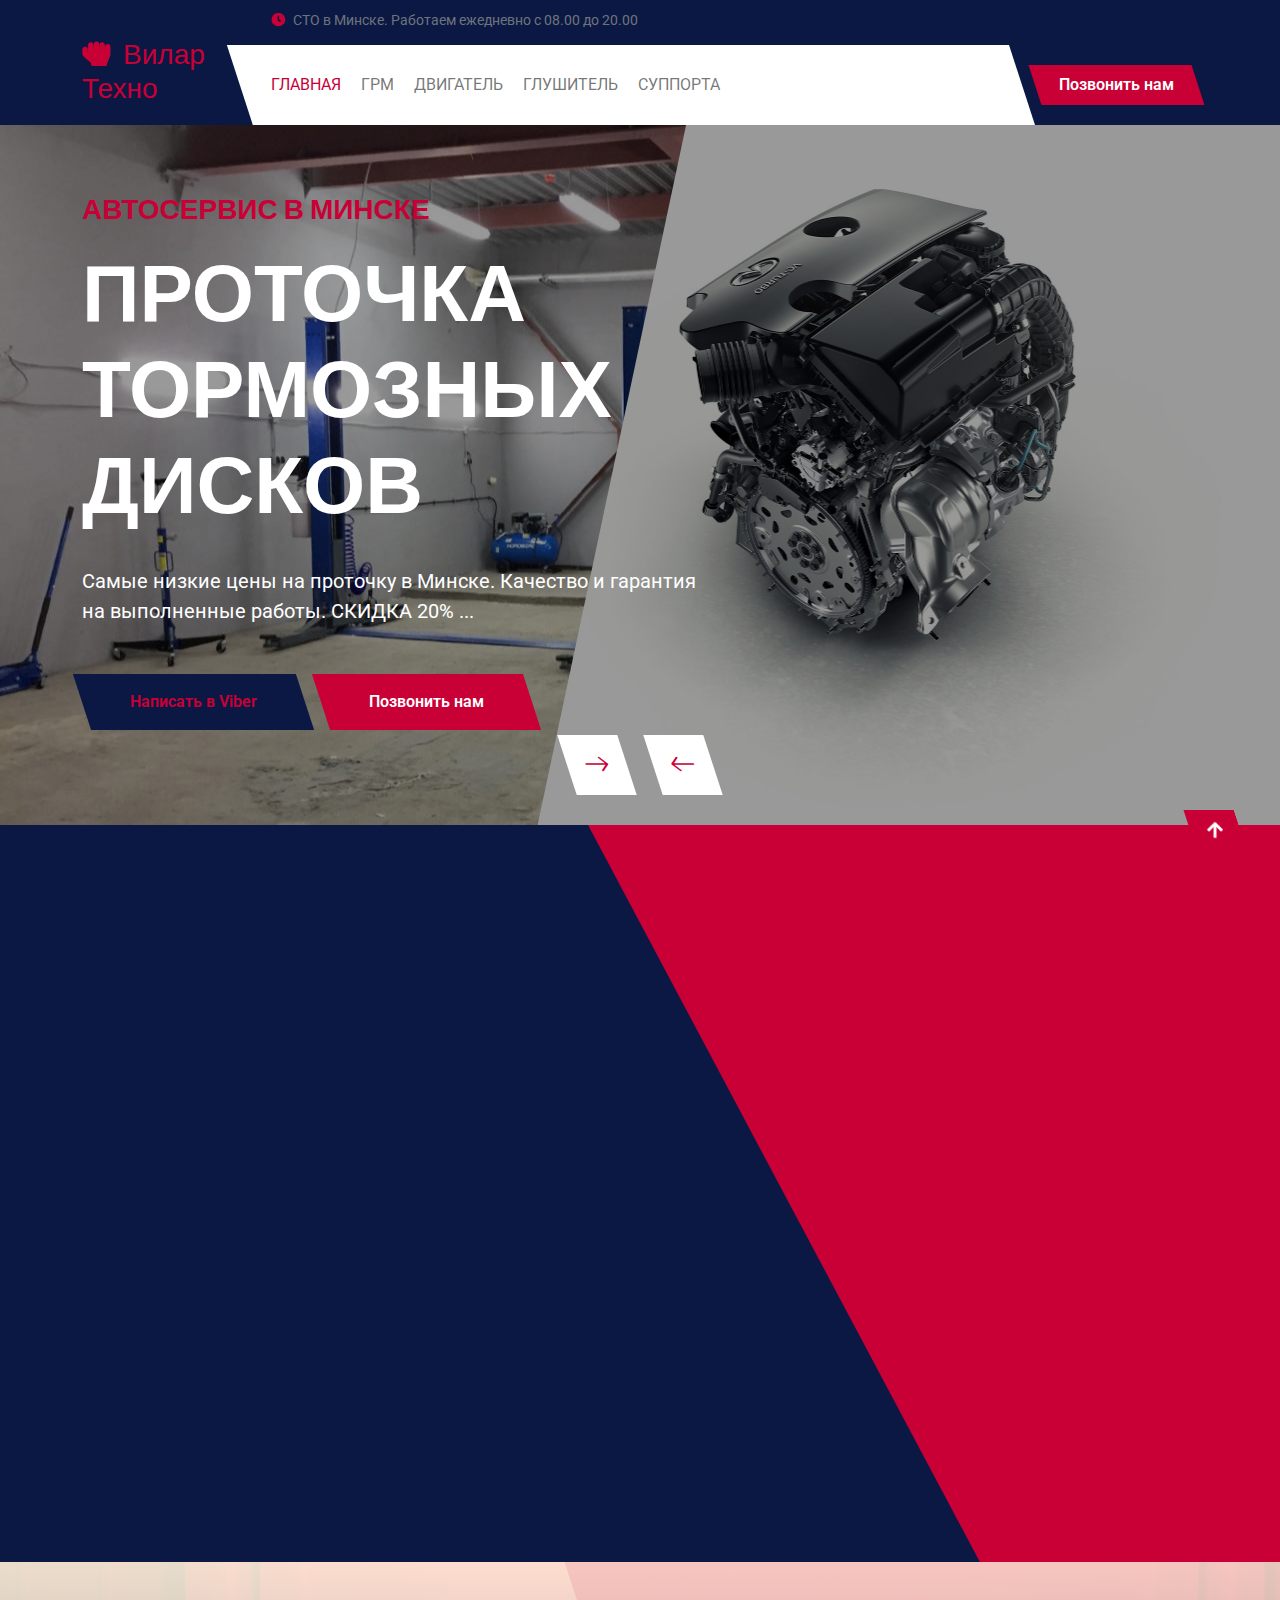
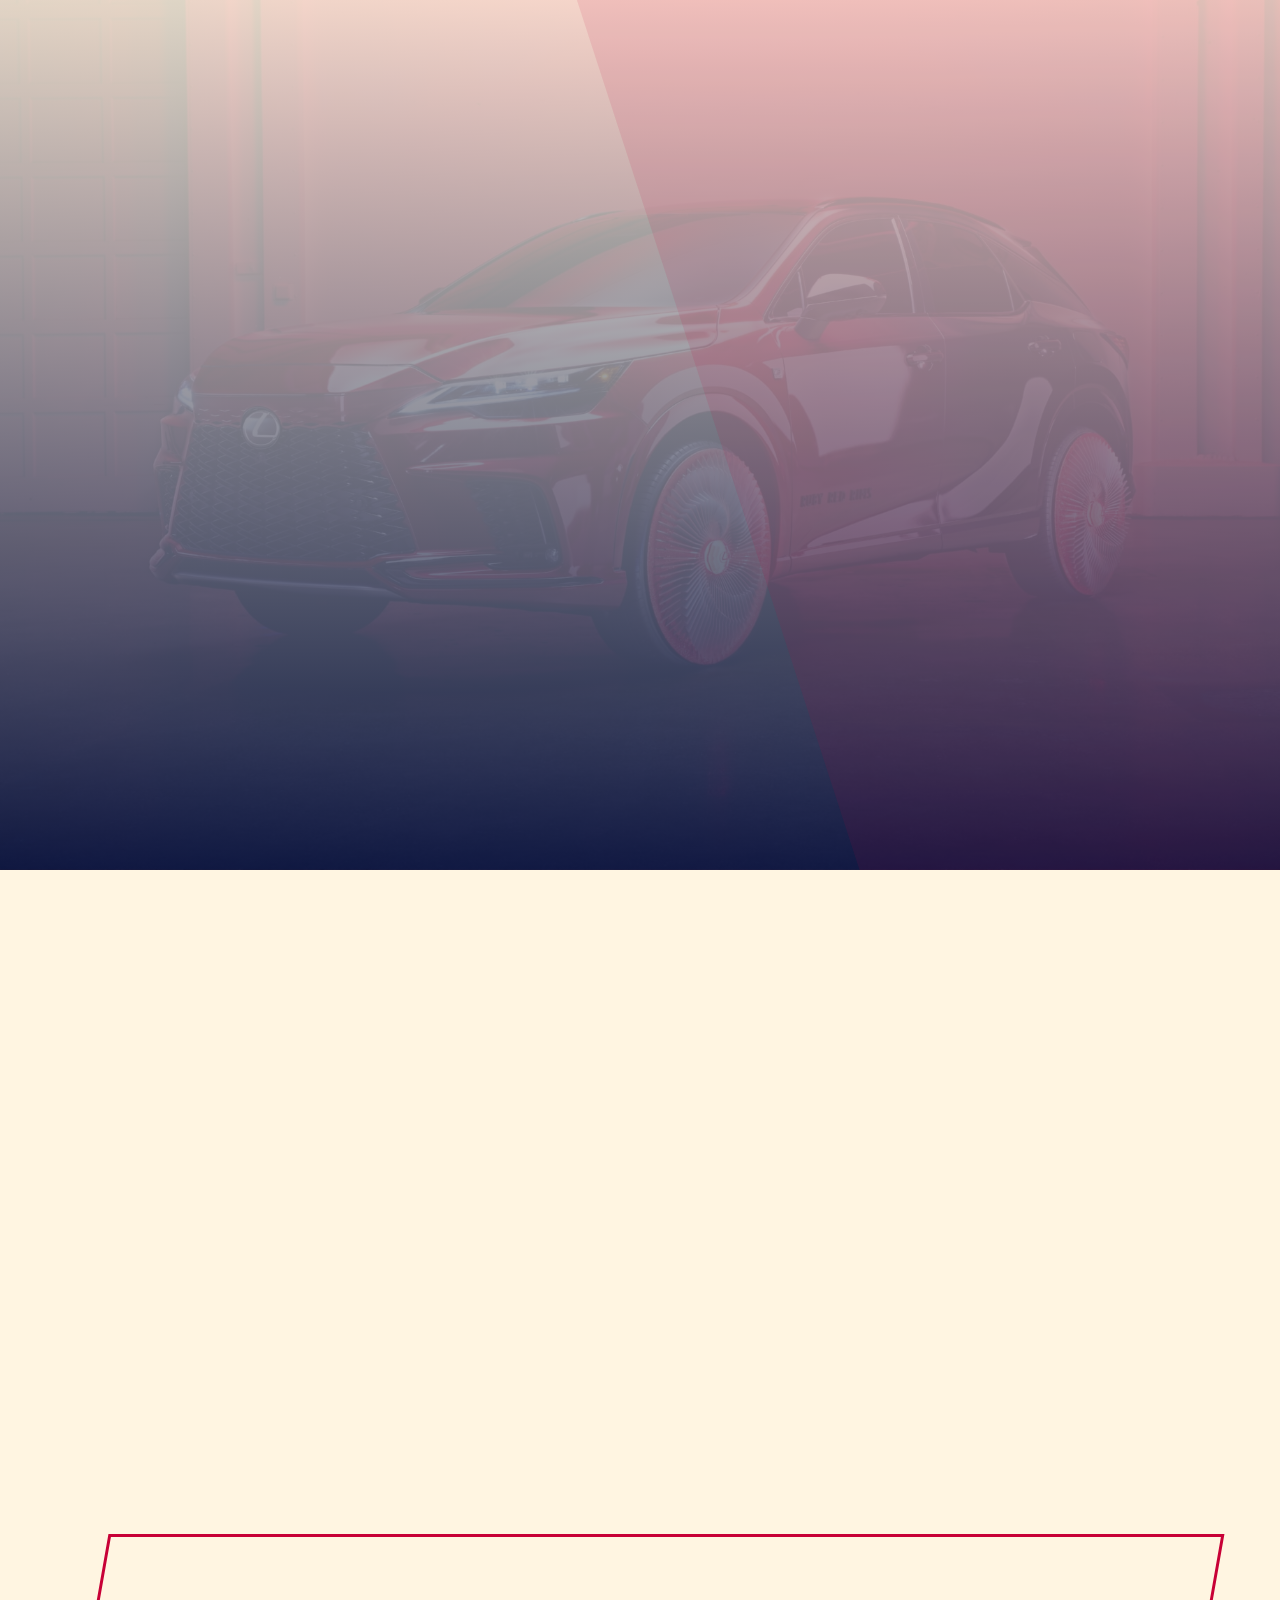
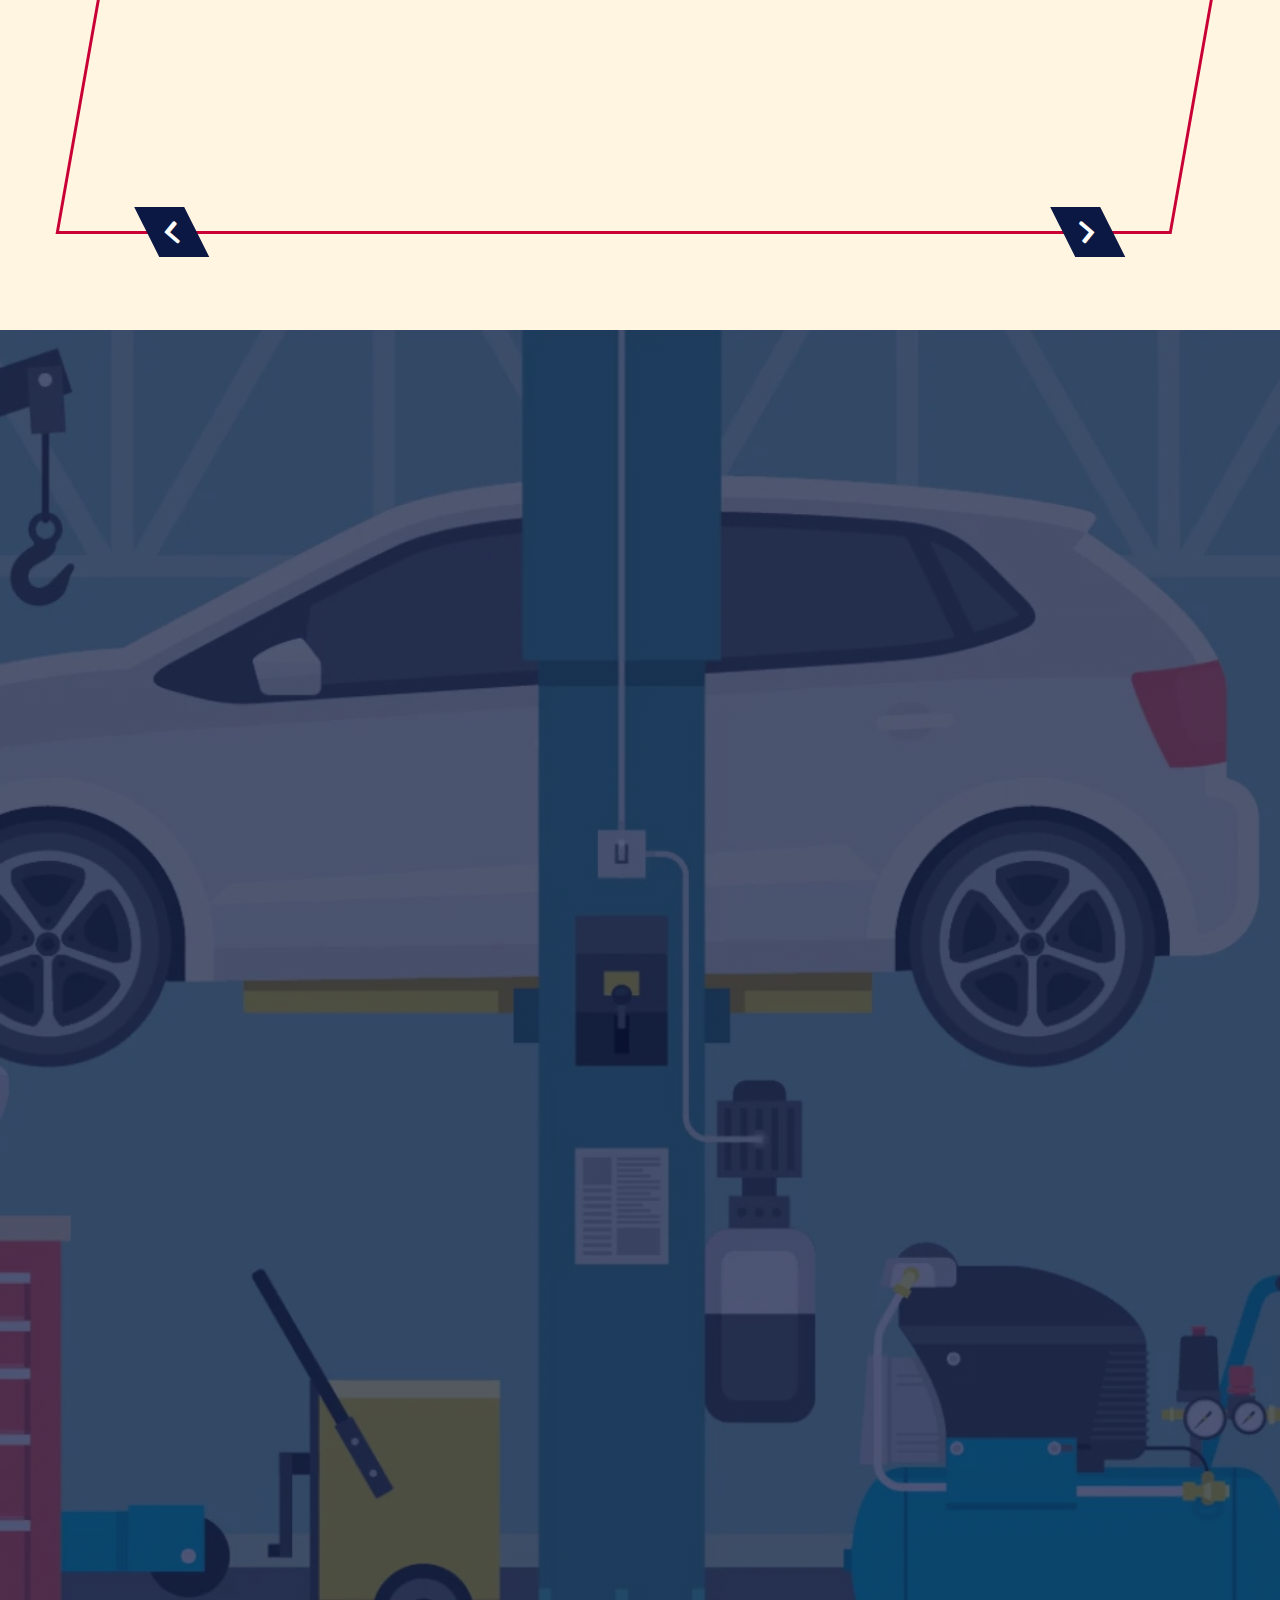
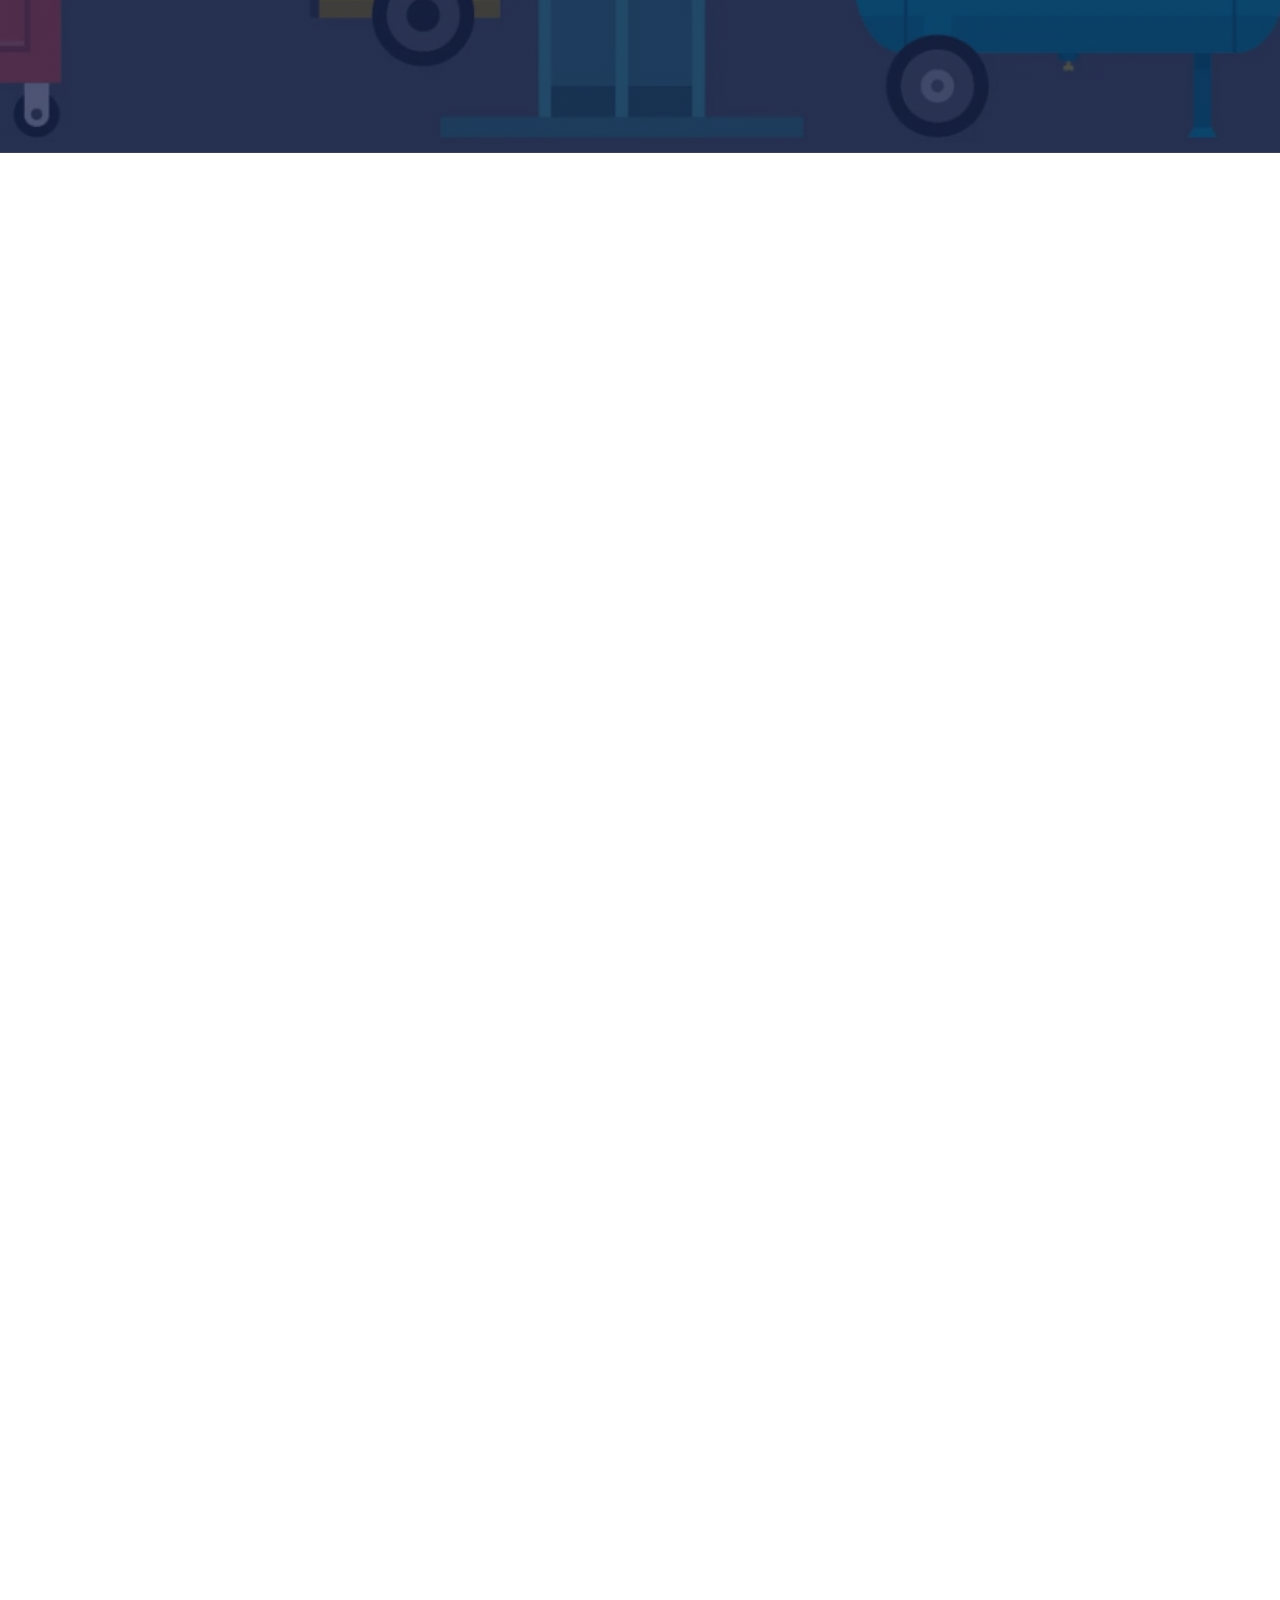
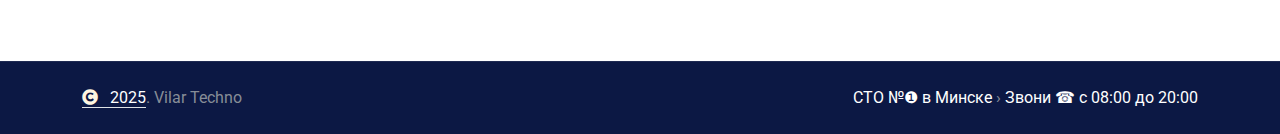
==== commit 8c653269: "Update index.html" ====
--- a/index.html
+++ b/index.html
@@ -3,6 +3,7 @@
 <head>
         <meta charset="utf-8">
         <meta content="width=device-width, initial-scale=1.0" name="viewport">
+        <meta name="robots" content="index,follow" />
 
         <title>ПРОТОЧКА ТОРМОЗНЫХ ДИСКОВ 🔴 МИНСК 🔴 ЦЕНЫ НА ПРОТОЧКУ СО СНЯТИЕМ И БЕЗ</title>
 
@@ -187,7 +188,7 @@
                     <div class="col-xl-6 wow fadeInLeft" data-wow-delay="0.2s">
                         <div class="about-content h-100">
                             <h3 class="text-primary">СТО в Минске</h3>
-                            <h2 class="display-4 text-white mb-4">Протачиваем диски без снятия.</h2>
+                            <h2 class="display-4 text-white mb-4">Протачиваем диски со снятием и без.</h2>
                             <p class="mb-4">Оборудование эффективно убирает неровности и шероховатости. 100% восстанавливает геометрию вращения диска.</p>
                             <div class="tab-class pb-4">
                                 <ul class="nav d-flex mb-2">
@@ -669,7 +670,24 @@
         </div>
         <!-- Blog End -->
 
-   
+<script type="application/ld+json">
+{
+  "@context": "https://schema.org/",
+  "@type": "Organization",
+  "address": {
+     "@type": "PostalAddress",
+     "postalCode": "220140",
+     "addressCountry": "BY",
+     "addressRegion": "Минск",
+     "addressLocality": "Минск",
+     "streetAddress": "ул. Масюковщина, 34В-113"
+  },
+  "name": "Вилар Техно",
+  "image": "https://vilarby.github.io/images/Uo0MBPfukdzV.png",
+  "url": "https://vilarby.github.io/",
+  "telephone": "+375 (29) 616-50-46"
+}
+</script>
 
         <!-- Footer Start -->
         <div class="container-fluid footer py-5 wow fadeIn" data-wow-delay="0.2s">
